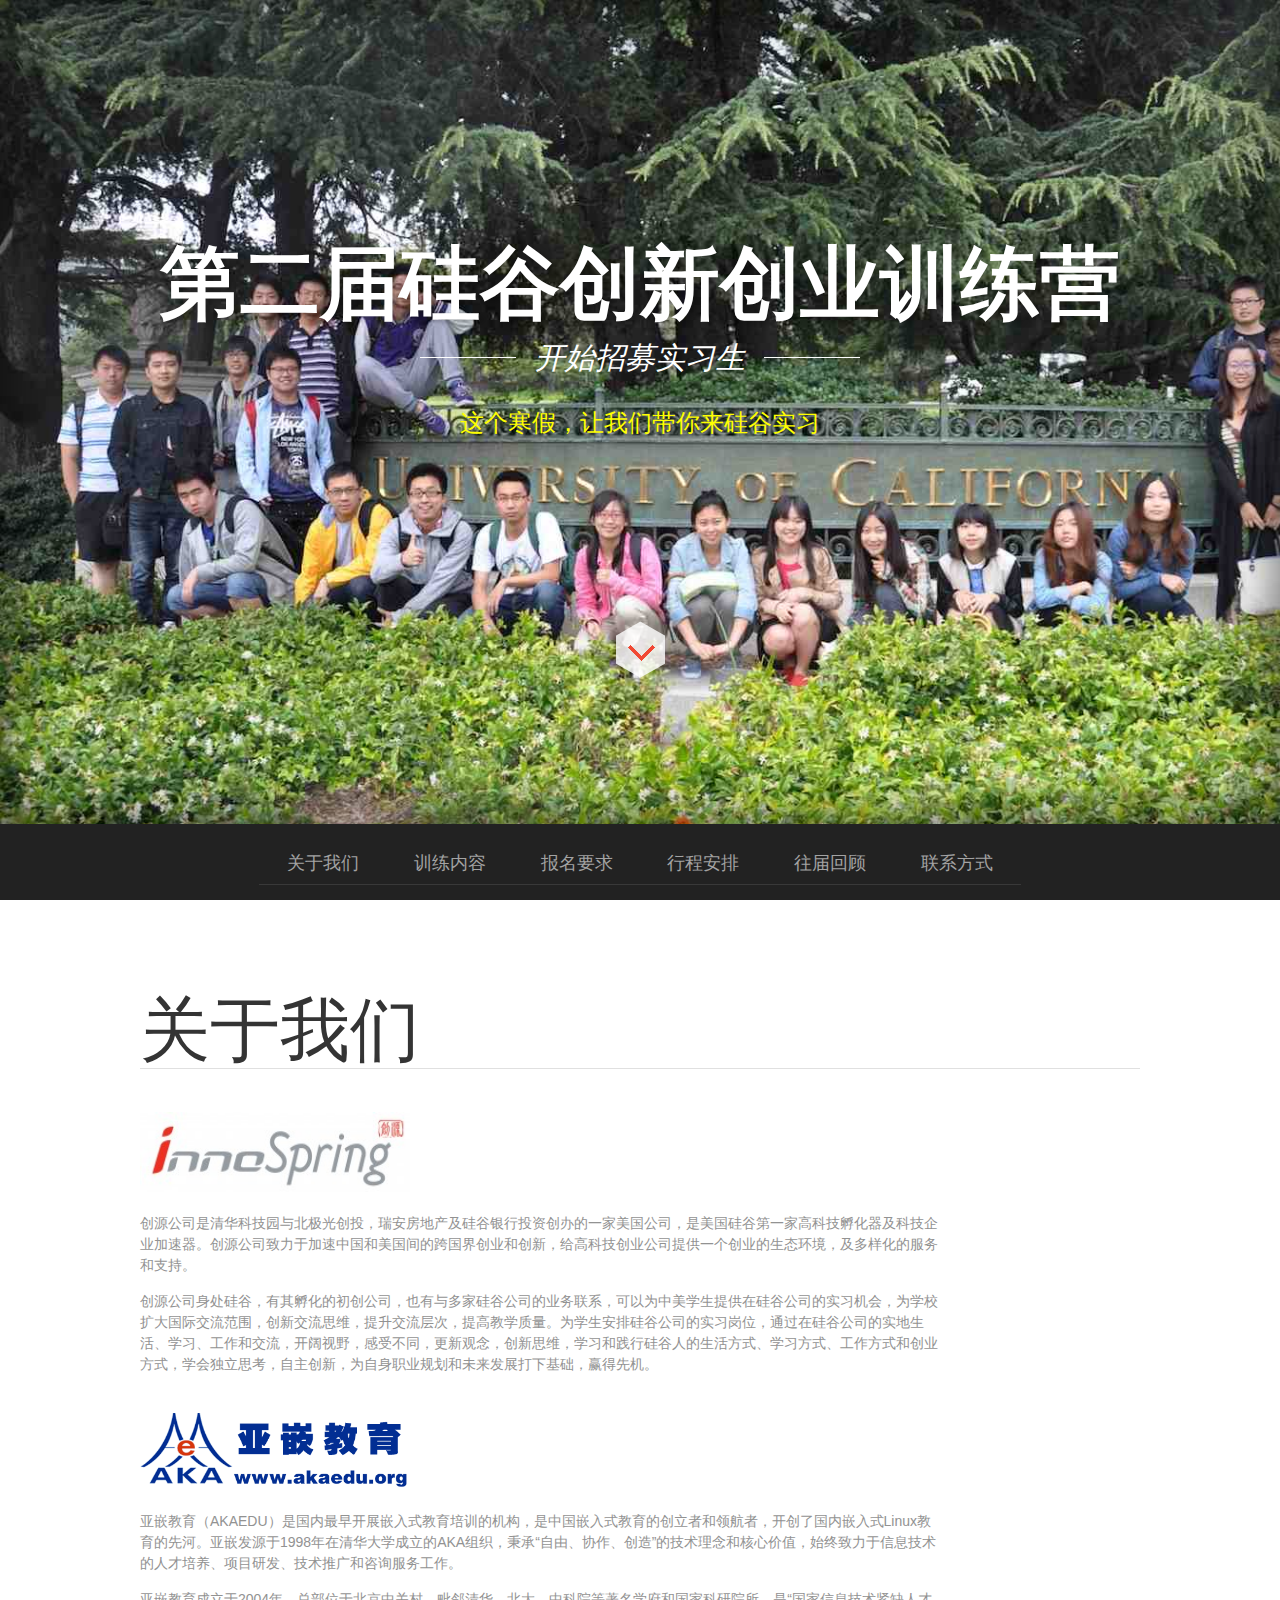
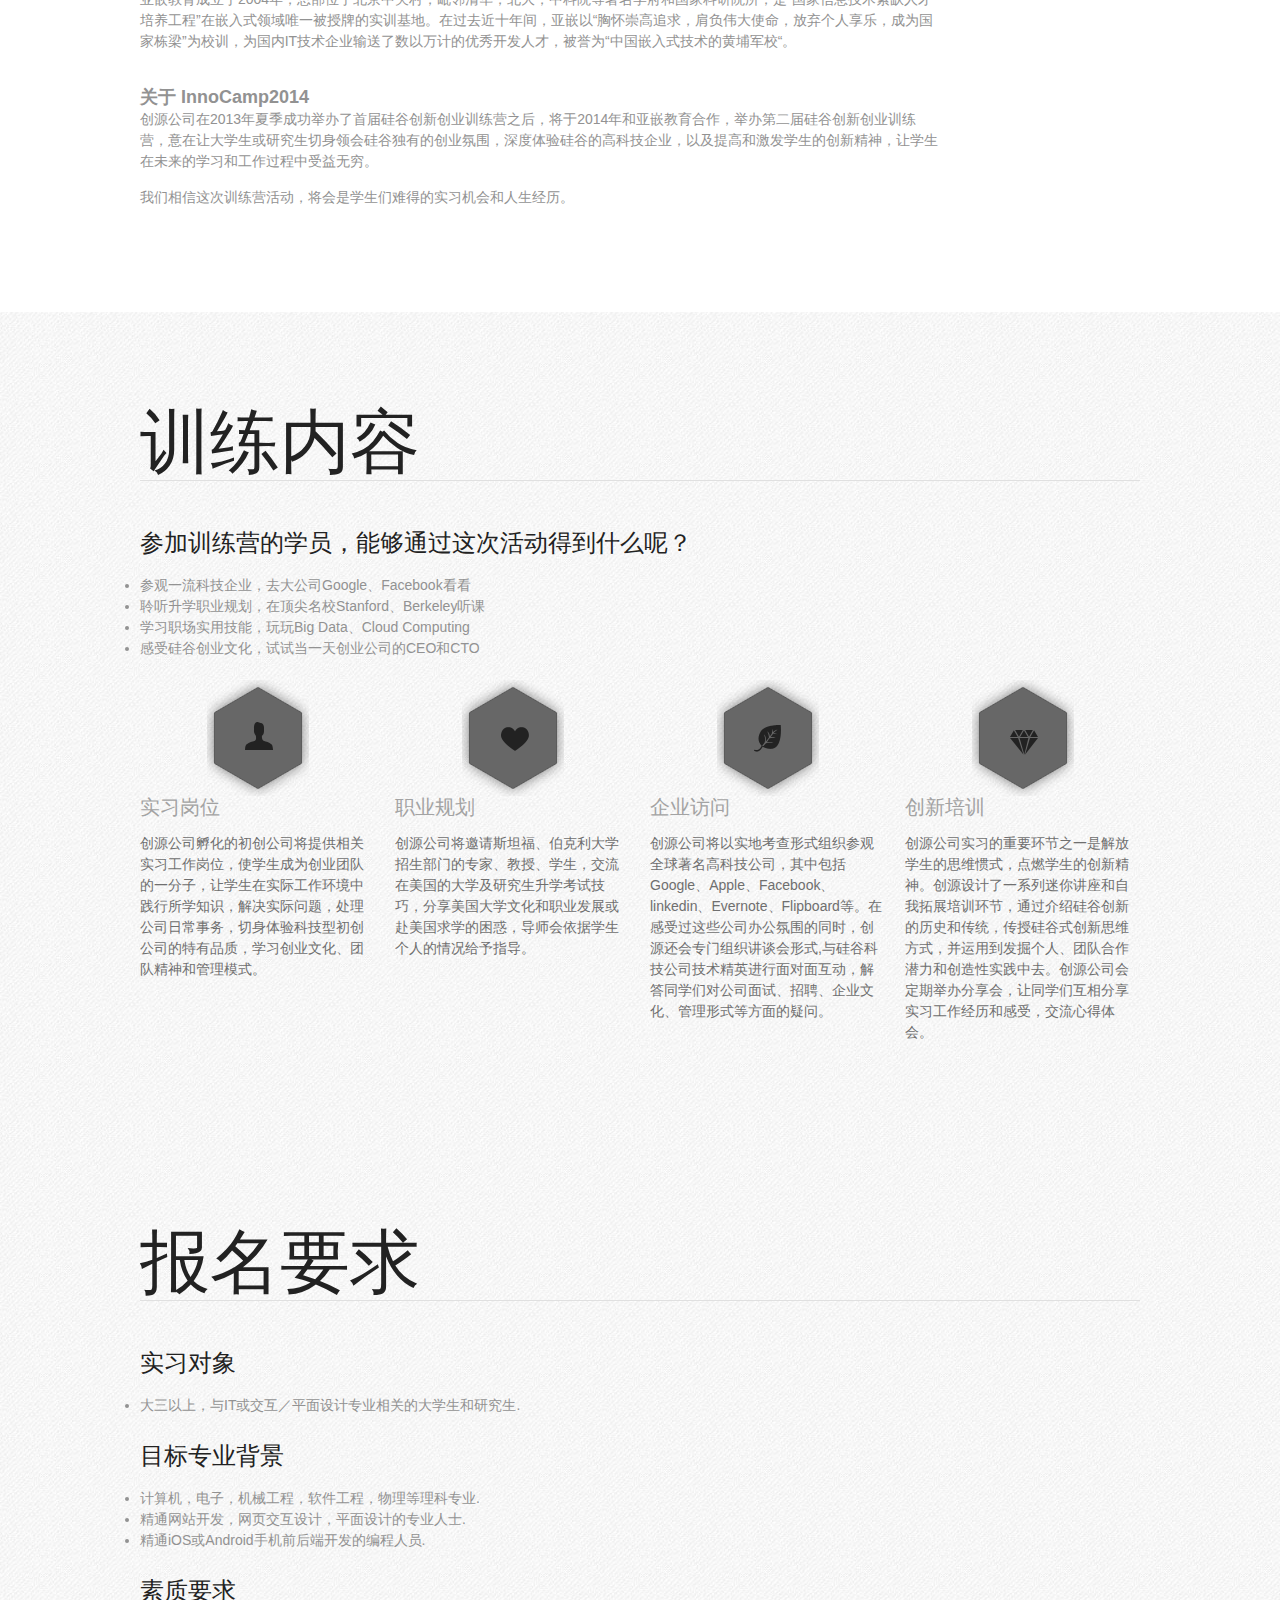
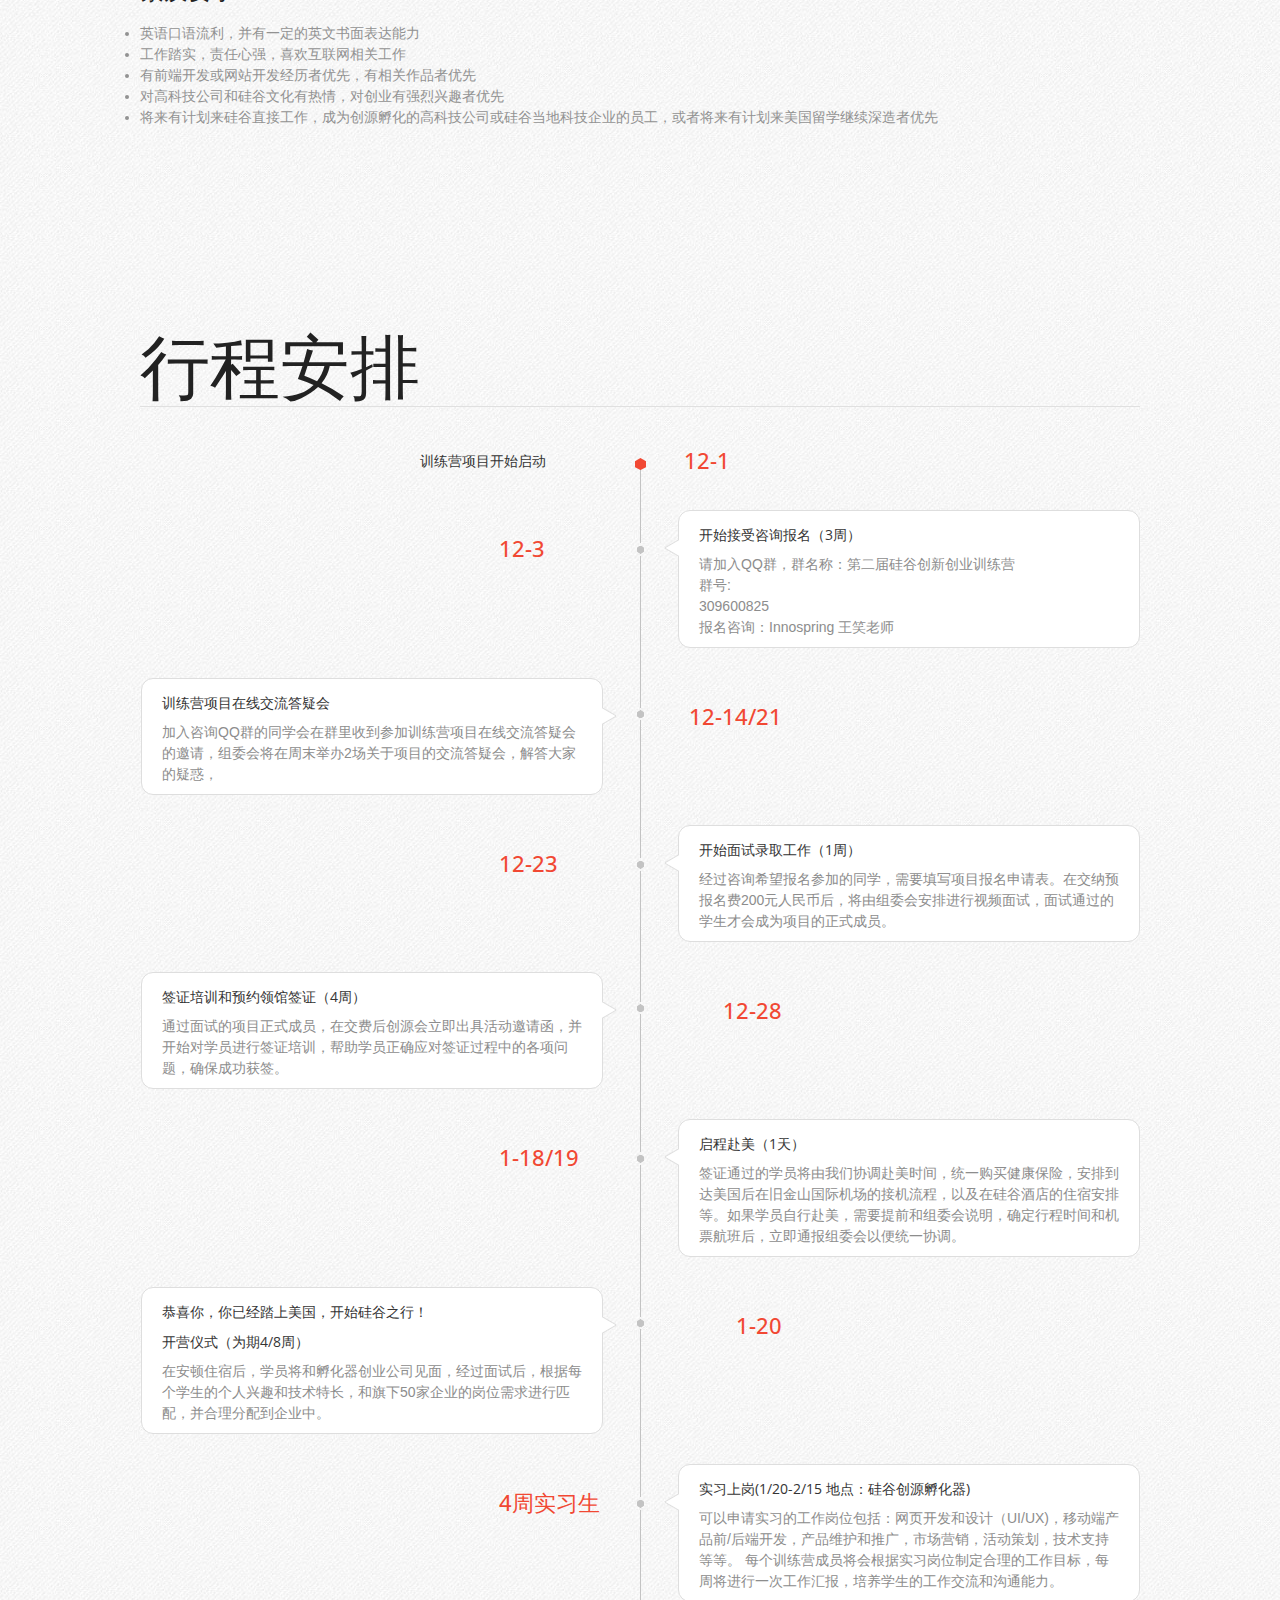
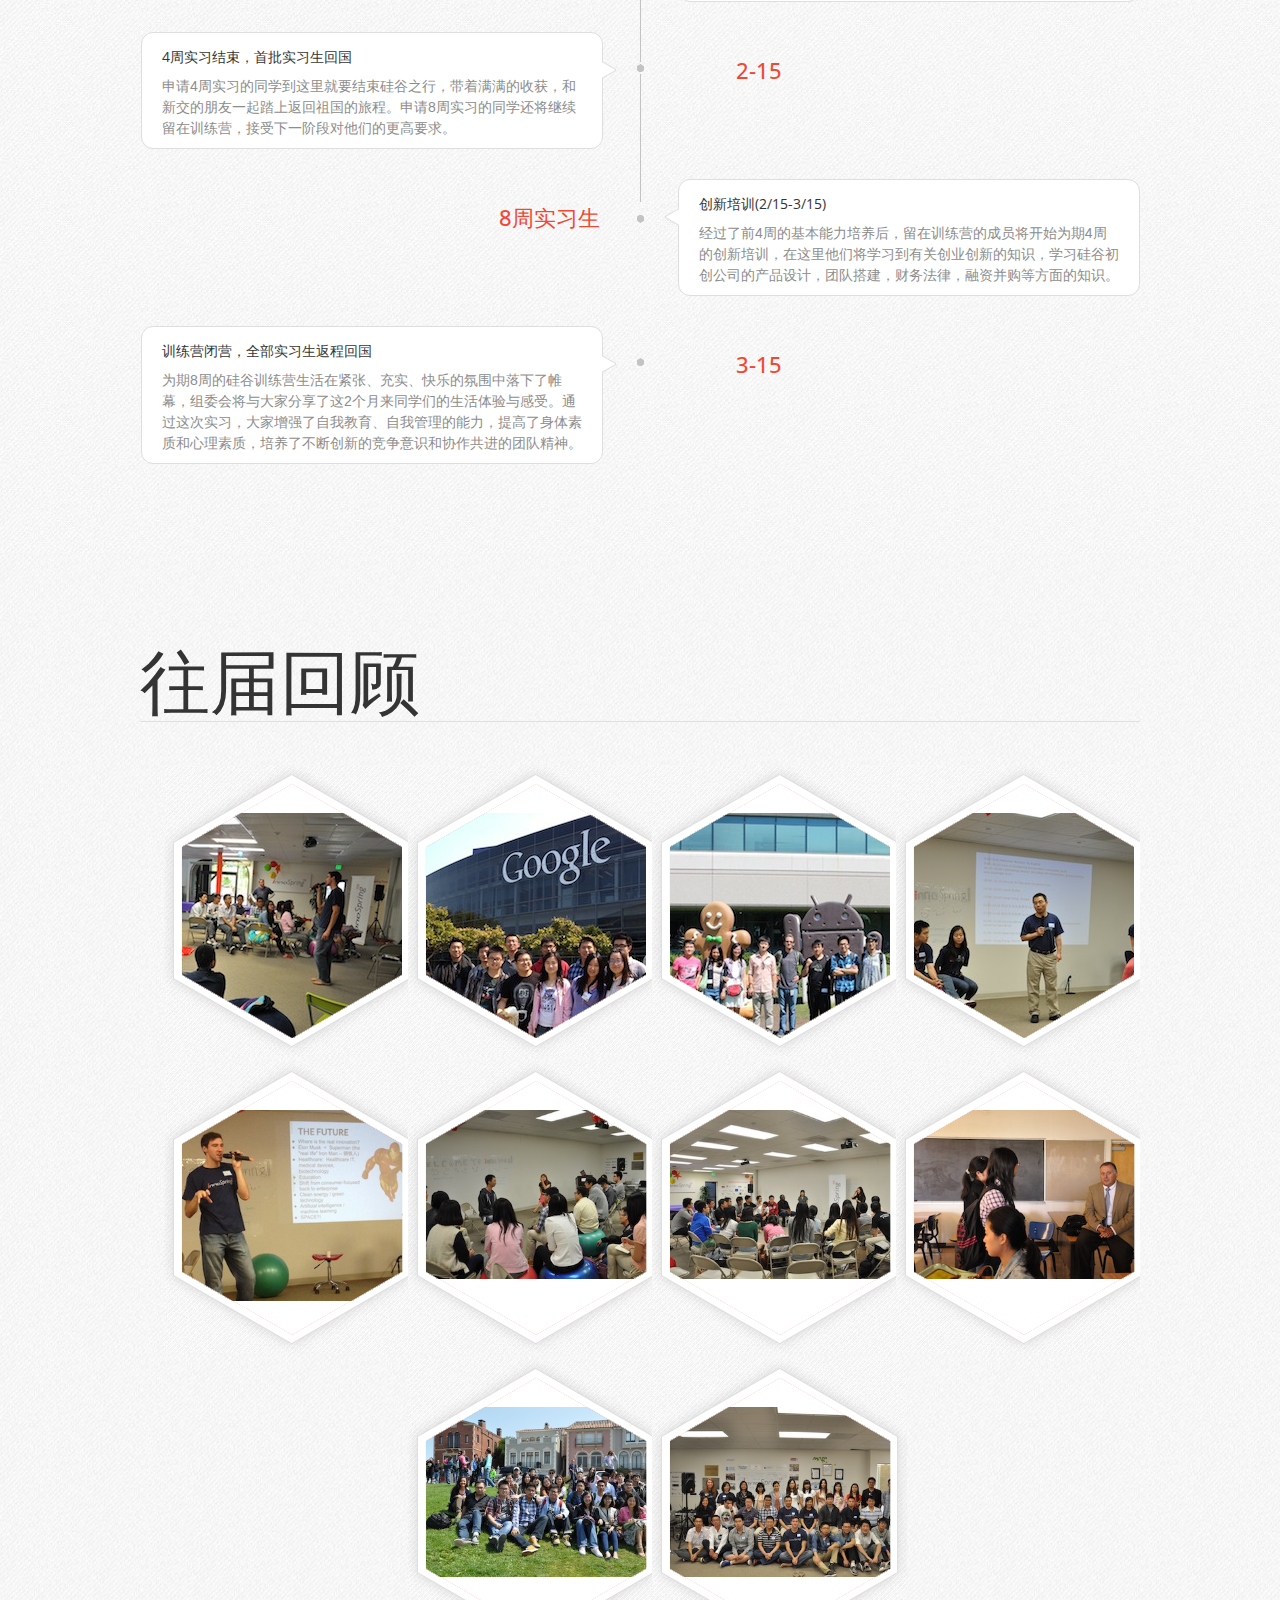
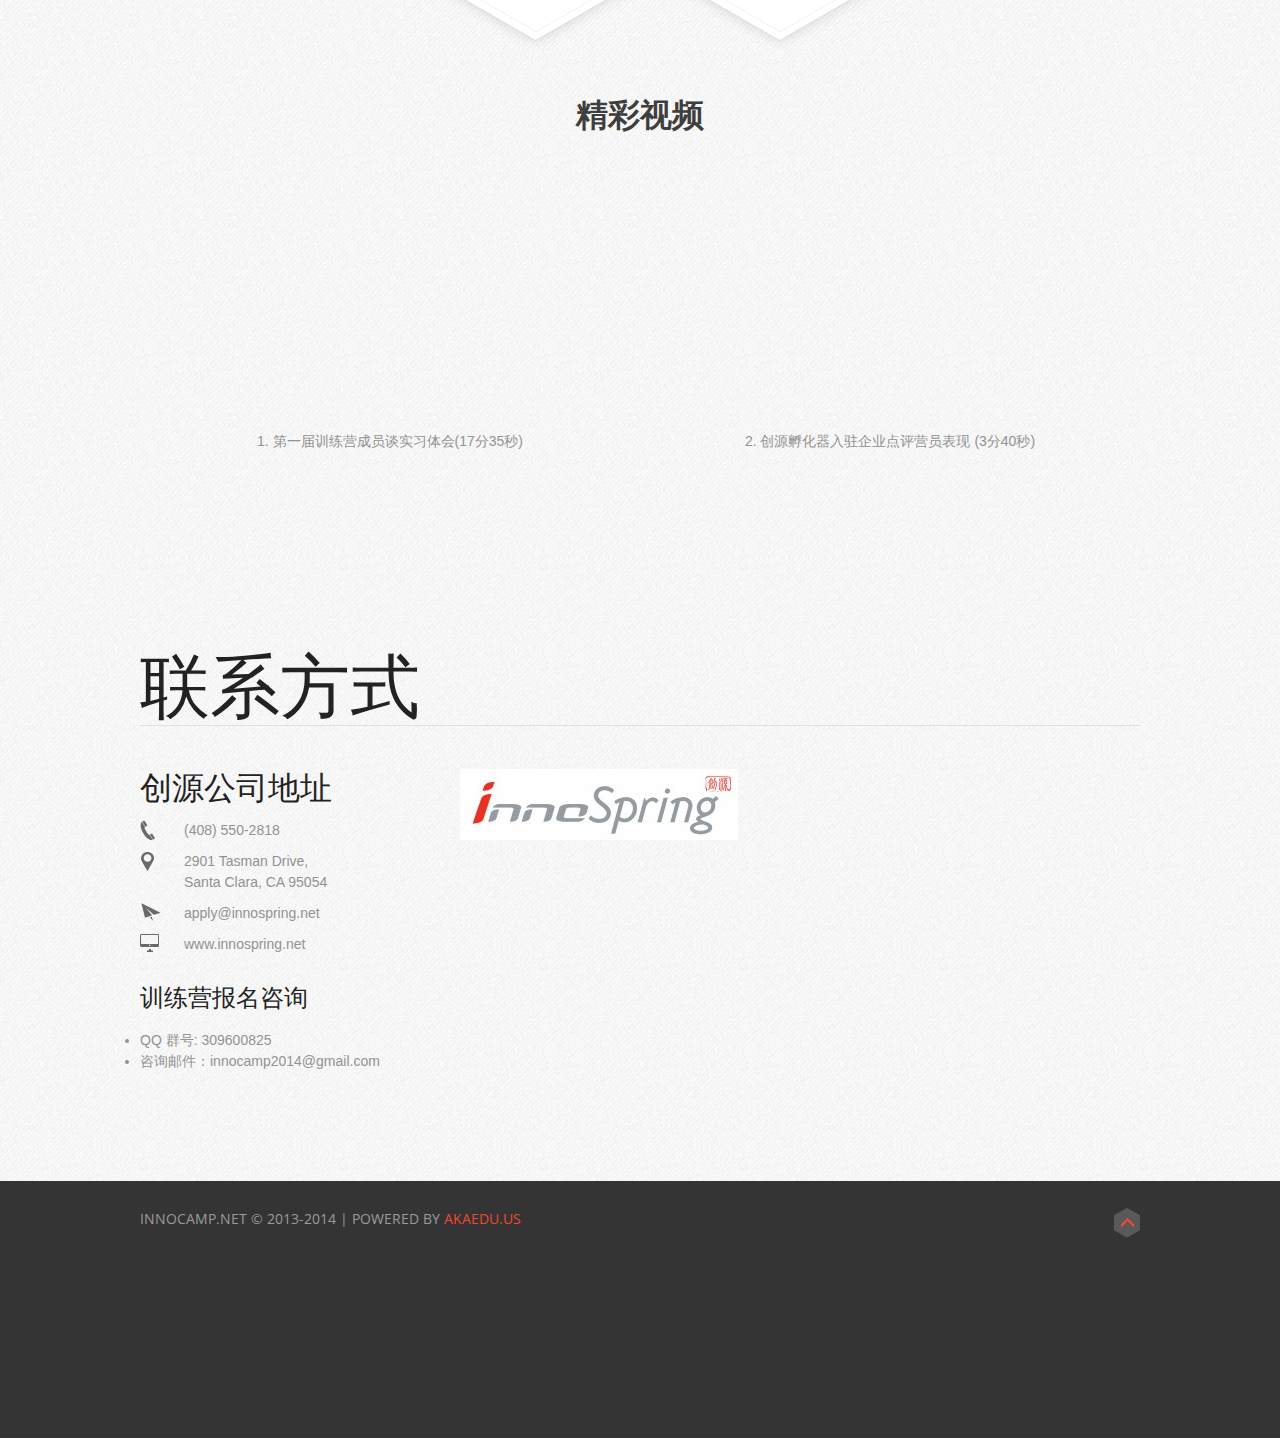
==== index.html @ 3b3f985e "index.html" ====
<!DOCTYPE HTML>
<html>
<head>
	<meta http-equiv="Content-Type" content="text/html; charset=utf-8"/>
	<meta name="viewport" content="width=device-width, initial-scale = 1.0, user-scalable = no">
	<title>第二届硅谷创新创业训练营</title>
	<link rel="stylesheet" href="css/style.css" type="text/css" media="screen">
	<link href="css/prettyPhoto.css" rel="stylesheet" type="text/css" />
	<link rel="stylesheet" href="css/normalize.css" type="text/css" media="screen">
	<link rel="stylesheet" href="css/grid.css" type="text/css" media="screen">
	
	<link href='http://fonts.googleapis.com/css?family=Open+Sans:400,700,800,300,300italic' rel='stylesheet' type='text/css'>
	<script src="http://ajax.googleapis.com/ajax/libs/jquery/1.8.2/jquery.min.js"></script>
	<script type="text/javascript" src="js/jquery.easing.1.3.js"></script>
	<script type="text/javascript" src="js/jquery.prettyPhoto.js"></script>
	<script type="text/javascript" src="js/jquery.tweet.js"></script>
	<script src="js/jquery.sticky.js"></script>
	<script type="text/javascript" src="js/js.js"></script>
	<script type="text/javascript" src="js/jquery.stellar.min.js"></script>
	<script type="text/javascript" src="js/waypoints.min.js"></script>
	
	<!--[if lt IE 9]>
		<script src="js/html5shiv.js"></script>
		<script src="js/respond.src.js"></script>
	<![endif]-->
	
</head>

<body>

<div class="slide" id="slide1" data-slide="1" data-stellar-background-ratio="0.5">
	<div class="effect_2">
		<div class="container clearfix">

			<div id="content" class="grid_12">
				<div class="filtr_bg">
					<h1>第二届硅谷创新创业训练营</h1>
					
					<div class="slogan">
						<div class="left_bord"></div>
						<div class="slogan_text">开始招募实习生</div>
						<div class="right_bord"></div>
						<br>
						<br>
						<p>这个寒假，让我们带你来硅谷实习</p>
					</div>
			
					<a class="button" title="" data-slide="2"></a>
				</div>

				<div class="clear"></div>


			</div>
		</div>
		<div class="inset_shadow"></div>
	</div>
</div>



<div class="menu">	
	<div class="container clearfix">
		
		<div id="nav">
			<a class="btn_dropdown" data-toggle="collapse" data-target=".nav-collapse_">MENU</a>
			<ul class="navigation ph-line-nav">
				<li data-slide="2">关于我们</li>
				<li data-slide="4">训练内容</li>
				
				<li data-slide="6">报名要求</li>
				<li data-slide="8">行程安排</li>
				<li data-slide="10">往届回顾</li>
				<li data-slide="12">联系方式</li>
				<div class="effect"></div>
				<div class="clear"></div>
			</ul>
		</div>
	
	</div>
</div>


<div class="slide" id="slide2" data-slide="2" data-stellar-background-ratio="0.5">
	<div class="container clearfix">
		
		<div id="content" class="grid_12">
			<h2>关于我们</h2>
		</div>
		<div class="clear"></div>
		
		<div id="content">
			<div class="grid_8">
				<h4>
				<a href="http://www.innospring.net/" target="_blank"><img src="resources/innospring-logo.jpg" width="270" height="80"></a></h4>
				<p>创源公司是清华科技园与北极光创投，瑞安房地产及硅谷银行投资创办的一家美国公司，是美国硅谷第一家高科技孵化器及科技企业加速器。创源公司致力于加速中国和美国间的跨国界创业和创新，给高科技创业公司提供一个创业的生态环境，及多样化的服务和支持。</p>
				<p>创源公司身处硅谷，有其孵化的初创公司，也有与多家硅谷公司的业务联系，可以为中美学生提供在硅谷公司的实习机会，为学校扩大国际交流范围，创新交流思维，提升交流层次，提高教学质量。为学生安排硅谷公司的实习岗位，通过在硅谷公司的实地生活、学习、工作和交流，开阔视野，感受不同，更新观念，创新思维，学习和践行硅谷人的生活方式、学习方式、工作方式和创业方式，学会独立思考，自主创新，为自身职业规划和未来发展打下基础，赢得先机。</p>
			</div>
			<div class="clear">  </div>
			
			<div class="grid_8">
				<h4>
				<a href="http://www.akaedu.org/" target="_blank"><img src="resources/akaedu-logo.png" width="270" height="80"></a></h4>
				<p>亚嵌教育（AKAEDU）是国内最早开展嵌入式教育培训的机构，是中国嵌入式教育的创立者和领航者，开创了国内嵌入式Linux教育的先河。亚嵌发源于1998年在清华大学成立的AKA组织，秉承“自由、协作、创造”的技术理念和核心价值，始终致力于信息技术的人才培养、项目研发、技术推广和咨询服务工作。</p>
				<p>亚嵌教育成立于2004年，总部位于北京中关村，毗邻清华，北大，中科院等著名学府和国家科研院所，是“国家信息技术紧缺人才培养工程”在嵌入式领域唯一被授牌的实训基地。在过去近十年间，亚嵌以“胸怀崇高追求，肩负伟大使命，放弃个人享乐，成为国家栋梁”为校训，为国内IT技术企业输送了数以万计的优秀开发人才，被誉为“中国嵌入式技术的黄埔军校“。</p>
			</div>

			<div class="grid_8">
				<div align="left"><b><font size=4>关于 InnoCamp2014</font></b></div>
				<p>创源公司在2013年夏季成功举办了首届硅谷创新创业训练营之后，将于2014年和亚嵌教育合作，举办第二届硅谷创新创业训练营，意在让大学生或研究生切身领会硅谷独有的创业氛围，深度体验硅谷的高科技企业，以及提高和激发学生的创新精神，让学生在未来的学习和工作过程中受益无穷。</p>
				<p>我们相信这次训练营活动，将会是学生们难得的实习机会和人生经历。</p>
			</div>
			<div class="clear">  </div>

		</div>
		
	</div>
</div>

<div class="slide" id="slide6" data-slide="4" data-stellar-background-ratio="0.5">
	<div class="container clearfix">
		
		<div id="content" class="grid_12">
			<h2><span>训练内容</span></h2>
		</div>
		<div class="clear"></div>
			<h5>参加训练营的学员，能够通过这次活动得到什么呢？ </h5>				
				<li>参观一流科技企业，去大公司Google、Facebook看看</li>
				<li>聆听升学职业规划，在顶尖名校Stanford、Berkeley听课</li>
				<li>学习职场实用技能，玩玩Big Data、Cloud Computing</li>
				<li>感受硅谷创业文化，试试当一天创业公司的CEO和CTO</li>
			<br>
		<div class="clear"><br></div>
		<div id="content">
			<div class="grid_3">
				<a class="servc_block" href="javascript:void(0);" alt="">
					<div class="icon_bord">
						<img class="icon1" src="images/icon1.png" />
						<img class="icon1_h" src="images/icon1_h.png" />
					</div>
					<p>实习岗位</p>
					创源公司孵化的初创公司将提供相关实习工作岗位，使学生成为创业团队的一分子，让学生在实际工作环境中践行所学知识，解决实际问题，处理公司日常事务，切身体验科技型初创公司的特有品质，学习创业文化、团队精神和管理模式。
				</a>
			</div>
			<div class="grid_3">
				<a class="servc_block" href="javascript:void(0);" alt="">
					<div class="icon_bord">
						<img class="icon1" src="images/icon2.png" />
						<img class="icon1_h" src="images/icon2_h.png" />
					</div>
					<p>职业规划</p>
					创源公司将邀请斯坦福、伯克利大学招生部门的专家、教授、学生，交流在美国的大学及研究生升学考试技巧，分享美国大学文化和职业发展或赴美国求学的困惑，导师会依据学生个人的情况给予指导。
				</a>
			</div>
			<div class="grid_3">
				<a class="servc_block" href="javascript:void(0);" alt="">
					<div class="icon_bord">
						<img class="icon1" src="images/icon3.png" />
						<img class="icon1_h" src="images/icon3_h.png" />
					</div>
					<p>企业访问</p>
					创源公司将以实地考查形式组织参观全球著名高科技公司，其中包括Google、Apple、Facebook、linkedin、Evernote、Flipboard等。在感受过这些公司办公氛围的同时，创源还会专门组织讲谈会形式,与硅谷科技公司技术精英进行面对面互动，解答同学们对公司面试、招聘、企业文化、管理形式等方面的疑问。
				</a>
			</div>
			<div class="grid_3 omega">
				<a class="servc_block" href="javascript:void(0);" alt="">
					<div class="icon_bord">
						<img class="icon1" src="images/icon4.png" />
						<img class="icon1_h" src="images/icon4_h.png" />
					</div>
					<p>创新培训</p>
					创源公司实习的重要环节之一是解放学生的思维惯式，点燃学生的创新精神。创源设计了一系列迷你讲座和自我拓展培训环节，通过介绍硅谷创新的历史和传统，传授硅谷式创新思维方式，并运用到发掘个人、团队合作潜力和创造性实践中去。创源公司会定期举办分享会，让同学们互相分享实习工作经历和感受，交流心得体会。
				</a>
			</div>
				
			<div class="clear"></div>
		</div>
		
	</div>
</div>



<div class="slide" id="slide6" data-slide="6" data-stellar-background-ratio="0.5">
	<div class="container clearfix">
		
		<div id="content" class="grid_12">
			<h2><span>报名要求</span></h2>
		</div>
		<div class="clear"></div>
		
		<div id="content">
			<div class="grid_12">
				<h5>实习对象</h5>
					<li>大三以上，与IT或交互／平面设计专业相关的大学生和研究生.</li>
				<br>
				<h5>目标专业背景</h5>
					<li>计算机，电子，机械工程，软件工程，物理等理科专业.</li>
					<li>精通网站开发，网页交互设计，平面设计的专业人士.</li>
					<li>精通iOS或Android手机前后端开发的编程人员.</li>
				<br>
				<h5>素质要求</h5>
					<li>英语口语流利，并有一定的英文书面表达能力</li>
					<li>工作踏实，责任心强，喜欢互联网相关工作</li>
					<li>有前端开发或网站开发经历者优先，有相关作品者优先</li>
					<li>对高科技公司和硅谷文化有热情，对创业有强烈兴趣者优先</li>
					<li>将来有计划来硅谷直接工作，成为创源孵化的高科技公司或硅谷当地科技企业的员工，或者将来有计划来美国留学继续深造者优先</li>
				<br>
			</div>
			<div class="clear"></div>
		</div>
	
	</div>
</div>


<div class="slide" id="slide6" data-slide="8" data-stellar-background-ratio="0.5">
	<div class="container clearfix">
		
		<div id="content" class="grid_12">
			<h2>行程安排</h2>
		</div>
		<div class="clear"></div>
		
		<div id="content">
			<div class="grid_12">
				<div class="exhib_block">
					<div class="exhib_line_center"></div>
					<div class="exhib_date_top">12-1</div>
					<p class="exhib_p_top">训练营项目开始启动</p>
					
					<div class="exhib_cont fright">
						<div class="exhib_date_left">12-3</div>
						<p>开始接受咨询报名（3周）</p>
						请加入QQ群，群名称：第二届硅谷创新创业训练营 <br>
						群号: <br>
						309600825 <br>
						报名咨询：Innospring 王笑老师
					</div>
					<div class="clear"></div>
					
					<div class="exhib_cont fleft">
						<div class="exhib_date_right">12-14/21</div>
						<p>训练营项目在线交流答疑会</p>
						加入咨询QQ群的同学会在群里收到参加训练营项目在线交流答疑会的邀请，组委会将在周末举办2场关于项目的交流答疑会，解答大家的疑惑，
					</div>
					<div class="clear"></div>
					
					<div class="exhib_cont fright">
						<div class="exhib_date_left">12-23</div>
						<p>开始面试录取工作（1周）</p>
						经过咨询希望报名参加的同学，需要填写项目报名申请表。在交纳预报名费200元人民币后，将由组委会安排进行视频面试，面试通过的学生才会成为项目的正式成员。
					</div>
					<div class="clear"></div>

					<div class="exhib_cont fleft">
						<div class="exhib_date_right">12-28</div>
						<p>签证培训和预约领馆签证（4周）</p>
						通过面试的项目正式成员，在交费后创源会立即出具活动邀请函，并开始对学员进行签证培训，帮助学员正确应对签证过程中的各项问题，确保成功获签。
					</div>
					<div class="clear"></div>

					<div class="exhib_cont fright">
						<div class="exhib_date_left">1-18/19</div>
						<p>启程赴美（1天）</p>
						签证通过的学员将由我们协调赴美时间，统一购买健康保险，安排到达美国后在旧金山国际机场的接机流程，以及在硅谷酒店的住宿安排等。如果学员自行赴美，需要提前和组委会说明，确定行程时间和机票航班后，立即通报组委会以便统一协调。
					</div>
					<div class="clear"></div>

					<div class="exhib_cont fleft">
						<div class="exhib_date_right">1-20</div>
						<p>恭喜你，你已经踏上美国，开始硅谷之行！</p>
						<p>开营仪式（为期4/8周）</p>
						在安顿住宿后，学员将和孵化器创业公司见面，经过面试后，根据每个学生的个人兴趣和技术特长，和旗下50家企业的岗位需求进行匹配，并合理分配到企业中。
					</div>
					<div class="clear"></div>

					<div class="exhib_cont fright">
						<div class="exhib_date_left">4周实习生</div>
						<p>实习上岗(1/20-2/15 地点：硅谷创源孵化器)</p>
						可以申请实习的工作岗位包括：网页开发和设计（UI/UX)，移动端产品前/后端开发，产品维护和推广，市场营销，活动策划，技术支持等等。
						每个训练营成员将会根据实习岗位制定合理的工作目标，每周将进行一次工作汇报，培养学生的工作交流和沟通能力。
					</div>
					<div class="clear"></div>

					<div class="exhib_cont fleft">
						<div class="exhib_date_right">2-15</div>
						<p>4周实习结束，首批实习生回国</p>
						申请4周实习的同学到这里就要结束硅谷之行，带着满满的收获，和新交的朋友一起踏上返回祖国的旅程。申请8周实习的同学还将继续留在训练营，接受下一阶段对他们的更高要求。
					</div>
					<div class="clear"></div>
					
					<div class="exhib_cont fright">
						<div class="exhib_date_left">8周实习生</div>
						<p>创新培训(2/15-3/15)</p>
						经过了前4周的基本能力培养后，留在训练营的成员将开始为期4周的创新培训，在这里他们将学习到有关创业创新的知识，学习硅谷初创公司的产品设计，团队搭建，财务法律，融资并购等方面的知识。
					</div>
					<div class="clear"></div>

					<div class="exhib_cont fleft">
						<div class="exhib_date_right">3-15</div>
						<p>训练营闭营，全部实习生返程回国</p>
						为期8周的硅谷训练营生活在紧张、充实、快乐的氛围中落下了帷幕，组委会将与大家分享了这2个月来同学们的生活体验与感受。通过这次实习，大家增强了自我教育、自我管理的能力，提高了身体素质和心理素质，培养了不断创新的竞争意识和协作共进的团队精神。
					</div>
					<div class="clear"></div>				
	
				</div>
			</div>
			<div class="clear"></div>
		</div>
		
	</div>
</div>




<div class="slide" id="slide10" data-slide="10" data-stellar-background-ratio="0.5">
	<div class="container clearfix">
		
		<div id="content" class="grid_12">
			<h2><span>往届回顾</span></h2>
		</div>
		<div class="clear"></div>
		
		<div id="contenet">
			<div class="overflow_hidden">
				<!-- portfolio_block -->
				<div class="gallery-list">
					<div class="img_block">
						<div class="hover_img">
							<img class="img_block_bg" src="images/img_block_bg.png" />
							<img class="portf_img" src="resources/innocamp-begin.jpg" alt="" />
							<span class="portfolio_zoom"><a href="" rel="prettyPhoto[portfolio1]"></a></span>
							<span class="portfolio_link"><a href="javascript:void(0);">View item</a></span>
							<div class="item_description">
								<p>开营仪式</p>
								2013-7-10
							</div>
						</div>
					</div>
					<div class="img_block">
						<div class="hover_img">
							<img class="img_block_bg" src="images/img_block_bg.png" />
							<img class="portf_img" src="resources/innocamp-google.jpg" alt="" />
							<span class="portfolio_zoom"><a href="resources/innocamp-google.jpg" rel="prettyPhoto[portfolio1]"></a></span>
							<span class="portfolio_link"><a href="javascript:void(0);">View item</a></span>
							<div class="item_description">
								<p>参观Google</p>
								看看什么是创新文化。
							</div>
						</div>
					</div>
					<div class="img_block">
						<div class="hover_img">
							<img class="img_block_bg" src="images/img_block_bg.png" />
							<img class="portf_img" src="resources/innocamp-android.jpg" alt="" />
							<span class="portfolio_zoom"><a href="resources/an.jpg" rel="prettyPhoto[portfolio1]"></a></span>
							<span class="portfolio_link"><a href="javascript:void(0);">View item</a></span>
							<div class="item_description">
								<p>谷歌Android大楼</p>
								这儿是所有安卓手机的代码源头
							</div>
						</div>
					</div>
					<div class="img_block">
						<div class="hover_img">
							<img class="img_block_bg" src="images/img_block_bg.png" />
							<img class="portf_img" src="resources/innocamp-ceo.jpg" alt="" />
							<span class="portfolio_zoom"><a href="images/portfolio/full/5.jpg" rel="prettyPhoto[portfolio1]"></a></span>
							<span class="portfolio_link"><a href="javascript:void(0);">View item</a></span>
							<div class="item_description">
								<p>创业分享</p>
								创源CEO分享创业经验
							</div>
						</div>
					</div>
					<div class="img_block">
						<div class="hover_img">
							<img class="img_block_bg" src="images/img_block_bg.png" />
							<img class="portf_img" src="resources/innocamp-inno.jpg" alt="" />
							<span class="portfolio_zoom"><a href="images/portfolio/full/6.jpg" rel="prettyPhoto[portfolio1]"></a></span>
							<span class="portfolio_link"><a href="javascript:void(0);">View item</a></span>
							<div class="item_description">
								<p>创新培训</p>
								一流企业技术人员<br>谈未来技术发展趋势
							</div>
						</div>
					</div>
					<div class="img_block">
						<div class="hover_img">
							<img class="img_block_bg" src="images/img_block_bg.png" />
							<img class="portf_img" src="resources/innocamp-facebook.jpg" alt="" />
							<span class="portfolio_zoom"><a href="images/portfolio/full/5.jpg" rel="prettyPhoto[portfolio1]"></a></span>
							<span class="portfolio_link"><a href="javascript:void(0);">View item</a></span>
							<div class="item_description">
								<p>Facebook员工分享</p>
								社交网络如何改变了我们的交流
							</div>
						</div>
					</div>
					
					<div class="img_block">
						<div class="hover_img">
							<img class="img_block_bg" src="images/img_block_bg.png" />
							<img class="portf_img" src="resources/innocamp-entr.jpg" alt="" />
							<span class="portfolio_zoom"><a href="images/portfolio/full/6.jpg" rel="prettyPhoto[portfolio1]"></a></span>
							<span class="portfolio_link"><a href="javascript:void(0);">View item</a></span>
							<div class="item_description">
								<p>创业分享会</p>
								如何在硅谷创立自己的企业
							</div>
						</div>
					</div>	
				
					<div class="img_block">
						<div class="hover_img">
							<img class="img_block_bg" src="images/img_block_bg.png" />
							<img class="portf_img" src="resources/innocamp-univ.jpg" alt="" />
							<span class="portfolio_zoom"><a href="images/portfolio/full/4.jpg" rel="prettyPhoto[portfolio1]"></a></span>
							<span class="portfolio_link"><a href="javascript:void(0);">View item</a></span>
							<div class="item_description">
								<p>亲身感受在美国大学听课</p>
								老师面授申请研究生技巧
							</div>
						</div>
					</div>

					<div class="img_block">
						<div class="hover_img">
							<img class="img_block_bg" src="images/img_block_bg.png" />
							<img class="portf_img" src="resources/innocamp-group1.jpg" alt="" />
							<span class="portfolio_zoom"><a href="images/portfolio/full/5.jpg" rel="prettyPhoto[portfolio1]"></a></span>
							<span class="portfolio_link"><a href="javascript:void(0);">View item</a></span>
							<div class="item_description">
								<p>周末旅游</p>
								读万卷书不如行万里路
							</div>
						</div>
					</div>

					<div class="img_block">
						<div class="hover_img">
							<img class="img_block_bg" src="images/img_block_bg.png" />
							<img class="portf_img" src="resources/innocamp-group2.jpg" alt="" />
							<span class="portfolio_zoom"><a href="images/portfolio/full/5.jpg" rel="prettyPhoto[portfolio1]"></a></span>
							<span class="portfolio_link"><a href="javascript:void(0);">View item</a></span>
							<div class="item_description">
								<p>闭营仪式</p>
								第一届训练营成员集体合影
							</div>
						</div>
					</div>
					<div class="clear"></div>
				</div>   
				<!-- //portfolio_block -->   
			</div>
		</div>

		<div class="container clearfix">
			<div id="content" class="grid_12">
				<div id="content" class="grid_12">
					<h3><span>精彩视频</span></h3>
				</div>

				<table width="100%">
					<tr width="100%">
					<td width="50%" align=center>
						<iframe height=240 width=320 src="http://player.youku.com/embed/XNjQ0ODM2ODMy" frameborder=0 allowfullscreen></iframe>
						<p>1. 第一届训练营成员谈实习体会(17分35秒)</p>
					</td>
					<td width="50%" align=center>
						<iframe height=240 width=320 src="http://player.youku.com/embed/XNjQ0ODE4ODAw" frameborder=0 allowfullscreen></iframe>
						<p>2. 创源孵化器入驻企业点评营员表现 (3分40秒)</p>
					</td>
					</tr>
				</table>

			</div>
		</div>

	</div>
</div>

<div class="slide" id="slide6" data-slide="12" data-stellar-background-ratio="0.5">
	<div class="container clearfix">
		
		<div id="content" class="grid_12">
			<h2>联系方式</h2>
		</div>
		<div class="clear"></div>
		
		<div class="grid_12">
			
			<img src="resources/innospring-logo.jpg" />

			<div class="grid_4 omega">
				<h4>创源公司地址</h4>
				<ul class="det_inf">
					<li class="phone">(408) 550-2818</li>
					<li class="address">2901 Tasman Drive, <br>Santa Clara, CA 95054 </li>
					<li class="pers_mail"><a href="javascript:void(0);">apply@innospring.net</a></li>
					<li class="pers_site"><a href="javascript:void(0);">www.innospring.net</a></li>
				</ul>

				<h5>训练营报名咨询</h5>
				<li>QQ 群号: 309600825 </li>
				<li>咨询邮件：innocamp2014@gmail.com</li>
			</div>

		</div>		
		<div class="clear"></div>

	</div>	
</div>


<div id="footer">
	<div class="container clearfix">
		<div class="copyright">InnoCamp.NET &copy; 2013-2014 | Powered by <a href="http://akaedu.us">akaedu.us</a></div>
		<div id="back_top"><a class="button" title="" data-slide="1"></a></div>
	</div>
</div>

</body>
</html>
---- css/style.css ----
/* Global */

body {
	font-family: 'Verdana', sans-serif;
	font-weight: 400;
	font-size: 14px;
	line-height:21px;
	color: #929292;
	overflow-x:hidden;
}
::selection {
	background: #f14833;
	color:#fff;
}
::-moz-selection {
	background: #f14833; /* Firefox */
	color:#fff;
}
img {
	max-width: 100%;
}
a:link {
	text-decoration: none;
}
a:hover {
	color:#f14833;
}
a:visited {
	color: #f14833;
	text-decoration: none;
}

.fright{float:right;
}
.fleft{float:left;
}

.overflow_hidden {overflow-x:hidden;}

/* Navigation */
#undefined-sticky-wrapper {position:relative;height:0 !important;}
.menu {
	position:absolute;
	bottom:0;
	width:100%;
	height:76px;
	background:#222222;
	z-index:9999;
}
#logo {
	float:left;
	margin-bottom:0;
	margin-left:0;
}

#nav {
	text-align: right;
}
.navigation{
	list-style: none;
	margin: 0;
}
ul.navigation {
	overflow-x:hidden;
	position:relative;
	text-align:center;
	margin:0 auto;
	padding:0;
	width:770px;
}
.navigation li{
	display:inline-block;
	text-align:center;
	width:128px;
	padding:28px 0 12px;
	margin:0 -2.5px;
	text-transform:none;
	background:none;
	border-bottom:1px solid #393939;
	font-family: 'Open Sans', sans-serif;
	font-weight:400;
	font-size:18px;
	line-height:20px;
	color:#a3a3a3;
	transition: all 0.2s ease-in-out;
	-moz-transition: all 0.2s ease-in-out;
	-webkit-transition: all 0.2s ease-in-out;
	-o-transition: all 0.2s ease-in-out;
}

.navigation li:hover,
.navigation .active {
	cursor:pointer;
	color:#fff;
}

/* ________________ LavaLamp ________________ */
.effect {
	position: absolute;
	left: -130px;
	transition: 0.5s ease-in-out;
}
.navigation li:nth-child(1):hover ~ .effect {
	left: 0; /* ñåðåäèíà ïåðâîãî <a> */
}
.navigation li:nth-child(2):hover ~ .effect {
	left: 128px;  /* ñåðåäèíà âòîðîãî <a> */
}
.navigation li:nth-child(3):hover ~ .effect {
	left: 256px; /* ñåðåäèíà òðåòüåãî <a> */
}
.navigation li:nth-child(4):hover ~ .effect {
	left: 384px; /* ñåðåäèíà ÷åòâåðòîãî <a> */
}
.navigation li:nth-child(5):hover ~ .effect {
	left: 512px; /* ñåðåäèíà ÷åòâåðòîãî <a> */
}
.navigation li:nth-child(6):hover ~ .effect {
	left: 640px; /* ñåðåäèíà ÷åòâåðòîãî <a> */
}

.ph-line-nav .effect {
	position:relative;
	z-index:100;
	width: 128px;
	height: 10px;
	bottom: 5px;
	background: url(../images/menu_effect.png) no-repeat;
	margin-left:0;
}

/* _______________ //LavaLamp _______________ */

.btn_dropdown {
	display:none;
	cursor:pointer;
	background:#fff;
	margin:20px 30px 0 0;
	width:130px;
	height:36px;
	text-align:center;
	font-family: 'Open Sans', sans-serif;
	font-weight:700;
	font-size:18px;
	line-height:36px;
	color:#3e3e3e;
	border-radius:5px;
}
.btn_dropdown:hover {color:#3e3e3e;}


/* General Slides */ 

.slide{
	background-attachment: fixed;
	width:100%;
	height:100%;
	position: relative;
	padding:0;
	z-index:12;
	overflow:hidden;
}


h2 {
	display:block;
	margin:0 0 23px;
	padding:0;
	text-transform:none;
	text-align:left;
	font-style:normal;
	border-bottom:1px solid #e0e0e0;
	font-family: 'Open Sans', sans-serif;
	font-size: 70px;
	line-height: 82px;
	color:#343434;
	font-weight: 300;
}


h3 {
	margin:0;
	padding:40px 0 32px 0;
	text-transform:uppercase;
	text-align:center;
	font-family: 'Open Sans', sans-serif;
	font-weight:800;
	font-size:32px;
	font-style:normal;
	line-height:36px;
	color:#3e3e3e;
}

h4 {
	margin:0;
	padding:0 0 15px;
	text-transform:none;
	text-align:left;
	font-family: 'Open Sans', sans-serif;
	font-weight:300;
	font-size:32px;
	font-style:normal;
	line-height:36px;
	color:#222;
}

h5 {
	margin:0;
	padding:0 0 15px;
	text-transform:none;
	text-align:left;
	font-family: 'Open Sans', sans-serif;
	font-weight:300;
	font-size:24px;
	font-style:normal;
	line-height:36px;
	color:#222;
}

img.icon_img {
	float:left;
	margin-right:20px;
	margin-top:20px;
	margin-bottom:25px;
}

.effect_2 {
	background:url(../images/effect_2.png) repeat left top;
	position:relative;
	top:0;
	bottom:-57px;
	height:100%;
	z-index:999 !important;
}

/* ____________________________________ Slide 1 ____________________________________ */ 

.padding_slide1 {padding:241px 0 101px 0;
}

.inset_shadow {
	position:absolute;
	z-index:10;
	left:0;
	right:0;
	top:0;
	bottom:76px;
	box-shadow:0 0 60px rgba(0,0,0, 0.7) inset;
}

#slide1{
	background-image:url(../images/slide1_bg.jpg);
	background-position:0 0 !important;
	background-size: cover !important;
	width:100%;
	text-align:center;
	font-size: 32px;
}

.filtr_bg {
	text-align:center;
}

#slide1 h1 {
	float:none;
	display:block;
	border-right:none;
	margin:0;
	padding:0;
	text-align:center;
	text-transform:uppercase;
	font-family: 'Open Sans', sans-serif;
	font-size: 80px;
	line-height: 115px;
	color:#fff;
	font-weight:800;
	text-shadow:5px 3px 6px rgba(0,0,0,0.26);
}

#slide1 li {
	font-family: 'Open Sans', sans-serif;
	font-size: 18px;
	color:#cccccc;
	text-decoration: blink;
	text-align:left;
	margin-top: 5px;
	margin-left: 270px;
}

#slide1 .target {
	
	margin-right: 200px;
	text-align: left;
	color: #ff0000;
}

#slide1 p {
	float:none;
	display:block;
	border-right:none;
	margin:0;
	padding:0;
	text-align:center;
	text-transform:none;
	font-family: 'Verdana', sans-serif;
	font-size: 24px;
	line-height: 46px;
	color:#ffff00;
	font-weight:300;
	text-shadow:5px 3px 6px rgba(0,0,0,0.26);
}


.slogan_text {
	display:inline-block;
	padding:0 10px;
	text-transform:none;
	font-style:italic;
	font-family: 'Verdana', sans-serif;
	font-weight:300;
	font-size: 30px;
	line-height:42px;
	color:#fff;
}

.left_bord, .right_bord {
	display:inline-block;
	margin:0 0 10px;
	background:#fff;
	height:1px;
	width:96px;
}


#slide1 .button {
	position:relative;
	z-index:9999;
	cursor:pointer;
	display:block;
	margin:175px auto 0;
	width:49px;
	height:57px;
	border:none;
	text-transform:uppercase;
	background:url(../images/button_down.png) no-repeat;
	transition: all 0.1s ease-in-out;
	-moz-transition: all 0.1s ease-in-out;
	-webkit-transition: all 0.1s ease-in-out;
	-o-transition: all 0.1s ease-in-out;
}
#slide1 .button:hover {
	margin:176px auto 0;
	-webkit-box-shadow: none;
     -moz-box-shadow: none;
          box-shadow: none;
}



/* ____________________________________ Slide 2 ____________________________________ */ 

#slide2 {
	background:url(../images/slide2_bg.jpg) repeat left top;
	width:100%;
	padding:86px 0 69px;
}

.det_inf {margin-bottom:24px;
}
.det_inf li {margin-bottom:10px;
}
.det_inf li a  {
	color:#929292;
}
.det_inf li a:hover {
	color:#f14833;
}
li.phone {
	background:url(../images/inf_icon.png) no-repeat 0 0;
	padding-left:44px;
}
li.address {
	background:url(../images/inf_icon.png) no-repeat 0 -99px;
	padding-left:44px;
}
li.pers_mail {
	background:url(../images/inf_icon.png) no-repeat 0 -188px;
	padding-left:44px;
}
li.pers_site {
	background:url(../images/inf_icon.png) no-repeat 0 -265px;
	padding-left:44px;
}

/* _________________________ teweets _________________________ */

.tweet {

}

ul.tweets li {
	text-indent:30px;
	margin-bottom:15px;
	color: #929292;
	background:url(../images/weibo.png) no-repeat left top;
	font-style:italic;
}
.sedebar ul.tweets li {
}
ul.tweets li a {
	padding-left:5px;
	font-style:italic;
	color:#f14833;
}
ul.tweets li a:hover {text-decoration:underline;
}

/* ______________________ end tweets _________________________ */

/* ___________________________________ //Slide 2 ___________________________________ */ 





/* ____________________________________ Slide 4 ____________________________________ */ 

#slide4 {
	background:url(../images/slide6_bg.jpg) repeat left top;
	width:100%;
	padding:86px 0 69px;
}
#slide4 h2 {
	color:#b8b8b8;
	border-bottom:1px solid #3b3b3b;
}


/* ____________ SERVICES_BLOCK ___________ */
a.servc_block {
	display:block;
	position:relative;
	text-align:left;
	color:#6f6f6f;
}

.icon_bord {
	position:relative;
	z-index:10;
	top:0;
	left:50%;
	margin-left:-51px;
	width:102px;
	height:116px;
}

.icon1, .icon1_h {
	position:absolute;
	z-index:1;
	top:0;
	left:0;
}

.servc_block .icon1 {
	transition: all 0.5s ease-out;
    opacity: 1;
}
.servc_block:hover .icon1 {
	transform: rotate(720deg) scale(0);
    opacity: 0;
}

.servc_block .icon1_h {
	transition: all 0.5s ease-out;
	transform: rotate(720deg) scale(0);
    opacity: 0;
}
.servc_block:hover .icon1_h {
	transform: rotate(720deg) scale(1);
    opacity: 1;
	transition-delay: 0.4s;
}

.servc_block p {
	font-family: 'Open Sans', sans-serif;
	font-weight:300;
	font-size:20px;
	line-height:22px;
	color:#a3a3a3;
	transition: all 0.2s ease-in-out;
	-moz-transition: all 0.2s ease-in-out;
	-webkit-transition: all 0.2s ease-in-out;
	-o-transition: all 0.2s ease-in-out;
}
.servc_block:hover p {
	color:#f14833;
	transition-delay: 0.7s;
}


/* ____________ SERVICES_BLOCK ___________ */

/* ___________________________________ //Slide 4 ___________________________________ */ 




/* ____________________________________ Slide 6 ____________________________________ */ 

#slide6 {
	background:url(../images/slide6_bg.jpg) repeat left top;
	width:100%;
	padding:86px 0 69px;
}

#slide6 h2 {color:#222;
}


/* ____________________ exhib_block ____________________ */
.exhib_block {position:relative;}
.exhib_block .fleft {margin-left:1px;}
.exhib_line_center {
	position:absolute;
	left:50%;
	top:12px;
	width:1px;
	height:83%;
	background:#c3c3c3;
}
.exhib_block p {
	padding-bottom:9px;
	font-family: 'Open Sans', sans-serif;
	font-weight:400;
	font-size:14px;
	line-height:21px;
	color:#343434;
	transition: all 0.2s ease-in-out;
	-moz-transition: all 0.2s ease-in-out;
	-webkit-transition: all 0.2s ease-in-out;
	-o-transition: all 0.2s ease-in-out;
}
.exhib_cont:hover p {color:#f14833;
}

.exhib_p_top {margin-left:280px;
}

.exhib_cont {
	position:relative;
	width:420px;
	margin-top:30px;
	padding:13px 20px 9px;
	background:#fff;
	color:#8d8d8d;
	border:1px solid #dedede;
	border-radius:12px;
	transition: all 0.2s ease-in-out;
	-moz-transition: all 0.2s ease-in-out;
	-webkit-transition: all 0.2s ease-in-out;
	-o-transition: all 0.2s ease-in-out;
}
.exhib_cont:hover {
	-webkit-box-shadow: 0 0 16px rgba(0,0,0,0.15);
     -moz-box-shadow: 0 0 16px rgba(0,0,0,0.15);
          box-shadow: 0 0 16px rgba(0,0,0,0.15);
}

.exhib_date_right, .exhib_date_left, .exhib_date_top {
	display:block;
	position:absolute;
	width:180px;
	font-family: 'Open Sans', sans-serif;
	font-weight:500;
	font-size:22px;
	line-height:20px;
	color:#f14833;
	transition: all 0.2s ease-in-out;
	-moz-transition: all 0.2s ease-in-out;
	-webkit-transition: all 0.2s ease-in-out;
	-o-transition: all 0.2s ease-in-out;
}

.exhib_date_top {
	left:49.5%;
	top:0;
	width:95px;
	text-align:right;
	background:url(../images/exhib_date_top_bg_h.png) no-repeat left center;
}

.exhib_date_left {
	left:-180px;
	top:27px;
	background:url(../images/exhib_date_left_bg.png) no-repeat right center;
}
.exhib_date_right {
	right:-180px;
	top:27px;
	text-align:right;
	background:url(../images/exhib_date_left_bg_right.png) no-repeat left center;
}
.exhib_cont:hover .exhib_date_right, .exhib_cont:hover .exhib_date_left, .exhib_cont:hover .exhib_date_top {font-size:26px;
}

.exhib_cont:hover .exhib_date_top {background:url(../images/exhib_date_top_bg_h.png) no-repeat left center;
}
.exhib_cont:hover .exhib_date_left {background:url(../images/exhib_date_left_bg_h.png) no-repeat right center;
}
.exhib_cont:hover .exhib_date_right {background:url(../images/exhib_date_left_bg_right_h.png) no-repeat left center;
}


/* ___________________ //exhib_block ___________________ */



/* ___________________________________ //Slide 6 ___________________________________ */ 



/* ____________________________________ Slide 8 ____________________________________ */ 
#slide8 {
	background:url(../images/slide6_bg.jpg) repeat left top;
	width:100%;
	padding:86px 0 69px;
}
#slide8 h2 {color:#b8b8b8;border-bottom:1px solid #393939;
}

#slide8 h4 {
	padding-bottom:10px;
	color:#acacac;
}

/* ____________________ exhib_block ____________________ */
#slide8 .exhib_cont {
	background:#676767;
	border:1px solid #5b5b5b;
	color:#393939;
}
#slide8 .exhib_cont:hover {
	-webkit-box-shadow: 0 0 16px rgba(0,0,0,0.8);
     -moz-box-shadow: 0 0 16px rgba(0,0,0,0.8);
          box-shadow: 0 0 16px rgba(0,0,0,0.8);
}
#slide8 .exhib_block .fleft {margin-left:0;
}
#slide8 .exhib_line_center {
	background:#676767;
	height:87%;
}
#slide8 .exhib_date_right, #slide8 .exhib_date_left, #slide8 .exhib_date_top {width:200px;}
#slide8 .exhib_date_left {left:-200px;}
#slide8 .exhib_date_right {right:-200px;}

#slide8 .exhib_date_top {background:url(../images/exhib_date_top_bg2_h.png) no-repeat left center;
}

#slide8 .exhib_date_right {background:url(../images/exhib_date_left_bg_right2.png) no-repeat left center;
}
#slide8 .exhib_date_left {background:url(../images/exhib_date_left_bg2.png) no-repeat right center;
}

#slide8 .exhib_block p {font-size:16px;color:#222;}
#slide8 .exhib_cont:hover p {color:#acacac;
}
#slide8 .exhib_p_top {color:#6f6f6f !important;}


#slide8 .exhib_cont:hover .exhib_date_left {background:url(../images/exhib_date_left_bg2_h.png) no-repeat right center;
}
#slide8 .exhib_cont:hover .exhib_date_right {background:url(../images/exhib_date_left_bg_right2_h.png) no-repeat left center;
}

/* ___________________ //exhib_block ___________________ */


/* ___________________________________ //Slide 8 ___________________________________ */








/* ____________________________________ Slide 10 ____________________________________ */ 
#slide10 {
	background:url(../images/slide10_bg.jpg) repeat left top;
	width:100%;
	padding:86px 0 69px;
}

/* _________________ PORTFOLIO ________________ */
.gallery-list {
	text-align:center;
	margin-right:-20px !important;
}
#slide10 .hover_img {
	overflow:hidden;
	position:relative;
	height:291px;
	width:255px;
	background:#fff;
}


.img_block {
	display:inline-block;
	margin:0;
	width:240px;
	height:100%;
}

.img_block_bg {
	position:absolute;
	z-index:100;
	left:0;
	top:0;
}

.portfolio_zoom, .portfolio_link {
	width:42px;
	height:42px;
	position:absolute;
	z-index:110;
	bottom:85px;
	background-repeat:no-repeat;
	opacity:0.61;
	filter: alpha(opacity=61);
	transition: all 0.1s ease-in-out;
	-moz-transition: all 0.1s ease-in-out;
	-webkit-transition: all 0.1s ease-in-out;
	-o-transition: all 0.1s ease-in-out;
}
.portfolio_zoom {
	left:-77px;
	background-image:url(../images/zoom.png);
}
.portfolio_link {
	right:-77px;
	background-image:url(../images/link.png);
}
.portfolio_zoom:hover, .portfolio_link:hover {
	opacity:1;
	filter: alpha(opacity=100);
	z-index:310;
}
.portfolio_zoom a, .portfolio_link a {
	display:block;
	width:42px;
	height:42px;
	text-indent:-9999px;
}

.img_block:hover .portfolio_zoom {left:83px;transition-delay: 0.3s;
}
.img_block:hover .portfolio_link {right:84px;transition-delay: 0.3s;
}

.item_description {
	position:absolute;
	top:-273px;
	width:255px;
	height:291px;
	padding:0;
	background:#f14833;
	font-family: 'Open Sans', sans-serif;
	font-size: 14px;
	line-height: 20px;
	font-weight: 400;
	text-align:center;
	color:#fff;
	transition: all 0.3s ease-in-out;
	-moz-transition: all 0.3s ease-in-out;
	-webkit-transition: all 0.3s ease-in-out;
	-o-transition: all 0.3s ease-in-out;
}
.item_description p {
	padding:74px 10px 0;
	text-transform:uppercase;
	font-size:18px;
}
.img_block:hover .item_description {
	top:20px;
}
.img_block .portf_img {
	position:absolute;
	left:18px;
	top:48px;
	transition: all 0.3s ease-in-out;
	-moz-transition: all 0.3s ease-in-out;
	-webkit-transition: all 0.3s ease-in-out;
	-o-transition: all 0.3s ease-in-out;
}
.img_block:hover .portf_img {
	position:absolute;
	top:235px;
}



/* ________________ //PORTFOLIO _______________ */

/* ___________________________________ //Slide 10 ___________________________________ */







/* ____________________________________ Slide 12 ____________________________________ */

#slide12 {
	background:url(../images/slide6_bg.jpg) repeat left top;
	background-position:0 0 !important;
	width:100%;
	padding:86px 0 69px;
}

#slide12 h2 {color:#b8b8b8;border-bottom:1px solid #393939;
}

#slide12 p {color:#888888;
}
#slide12 .foto {
	float:left;
	margin:0 20px 20px 0;
}

#slide12 h5 {
	margin:100px 0 0 0;
	padding-bottom:8px;
	text-transform:none;
	font-family: 'Open Sans', sans-serif;
	font-size: 32px;
	line-height: 31px;
	font-weight: 300;
	color:#acacac;
}

.client_foto {
	float:left;
	position:relative;
	margin:0 15px 10px 0;
	height:384px;
	width:334px;
}
.client_foto img {
	position:absolute;
	left:0;
	top:0;
	z-index:10;
}
.foto {z-index:5 !important;}

.contact_det,
.contact_det a {
	color:#888888;
	line-height:26px;
}
.contact_det a:hover {color:#f14833;}

/* ______________ SOCIALS ______________ */
.socials a {
	display:inline-block;
	width:27px;
	height:32px;
	margin:5px 8px 0;
	transition: all 0.1s ease-in-out;
	-moz-transition: all 0.1s ease-in-out;
	-webkit-transition: all 0.1s ease-in-out;
	-o-transition: all 0.1s ease-in-out;
}

.soc1 {
	background:url(../images/socials.png) no-repeat;
	background-position:0 0;
}
.soc2 {
	background:url(../images/socials.png) no-repeat;
	background-position:-47px 0;
}
.soc3 {
	background:url(../images/socials.png) no-repeat;
	background-position:-94px 0;
}
.soc4 {
	background:url(../images/socials.png) no-repeat;
	background-position:-141px 0;
}
.soc1:hover {background-position:0 -32px;
}
.soc2:hover {background-position:-47px -32px;
}
.soc3:hover {background-position:-94px -32px;
}
.soc4:hover {background-position:-141px -32px;
}

/* _____________ //SOCIALS _____________ */


/* ____________________________________ //Slide 12 ____________________________________ */

/* ____________________________________ FOOTER ____________________________________ */
#footer {
	position:relative;
	z-index:12;
	background:#343434;
	padding:27px 0 200px 0;
}
.copyright {
	float:left;
	text-transform:uppercase;
	font-family: 'Open Sans', sans-serif;
	font-weight:400;
	color:#9b9b9b;
}
.copyright a {
	color:#f14833;
}
.copyright a:hover {text-decoration:none;color:#fff;
}

/* _____________ BACK_TOP ___________ */
#back_top {
	float:right;
}
#back_top a.button {
	cursor:pointer;
	position:relative;
	z-index:300;
	display:block;
	margin:0;
	width:26px;
	height:30px;
	background:url(../images/back_top.png) no-repeat;
	text-transform:uppercase;
	font-family: 'Open Sans', sans-serif;
	font-weight:400;
	color:#fff;
}
#back_top a.button:hover {text-decoration:none;}
/* ____________ //BACK_TOP __________ */

/* ___________________________________ //FOOTER ___________________________________ */
---- css/prettyPhoto.css ----
div.pp_default .pp_top,div.pp_default .pp_top .pp_middle,div.pp_default .pp_top .pp_left,div.pp_default .pp_top .pp_right,div.pp_default .pp_bottom,div.pp_default .pp_bottom .pp_left,div.pp_default .pp_bottom .pp_middle,div.pp_default .pp_bottom .pp_right{height:13px}
div.pp_default .pp_top .pp_left{background:url(../images/prettyPhoto/default/sprite.png) -78px -93px no-repeat}
div.pp_default .pp_top .pp_middle{background:url(../images/prettyPhoto/default/sprite_x.png) top left repeat-x}
div.pp_default .pp_top .pp_right{background:url(../images/prettyPhoto/default/sprite.png) -112px -93px no-repeat}
div.pp_default .pp_content .ppt{color:#f8f8f8}
div.pp_default .pp_content_container .pp_left{background:url(../images/prettyPhoto/default/sprite_y.png) -7px 0 repeat-y;padding-left:13px}
div.pp_default .pp_content_container .pp_right{background:url(../images/prettyPhoto/default/sprite_y.png) top right repeat-y;padding-right:13px}
div.pp_default .pp_next:hover{background:url(../images/prettyPhoto/default/sprite_next.png) center right no-repeat;cursor:pointer}
div.pp_default .pp_previous:hover{background:url(../images/prettyPhoto/default/sprite_prev.png) center left no-repeat;cursor:pointer}
div.pp_default .pp_expand{background:url(../images/prettyPhoto/default/sprite.png) 0 -29px no-repeat;cursor:pointer;width:28px;height:28px}
div.pp_default .pp_expand:hover{background:url(../images/prettyPhoto/default/sprite.png) 0 -56px no-repeat;cursor:pointer}
div.pp_default .pp_contract{background:url(../images/prettyPhoto/default/sprite.png) 0 -84px no-repeat;cursor:pointer;width:28px;height:28px}
div.pp_default .pp_contract:hover{background:url(../images/prettyPhoto/default/sprite.png) 0 -113px no-repeat;cursor:pointer}
div.pp_default .pp_close{width:30px;height:30px;background:url(../images/prettyPhoto/default/sprite.png) 2px 1px no-repeat;cursor:pointer}
div.pp_default .pp_gallery ul li a{background:url(../images/prettyPhoto/default/default_thumb.png) center center #f8f8f8;border:1px solid #aaa}
div.pp_default .pp_social{margin-top:7px}
div.pp_default .pp_gallery a.pp_arrow_previous,div.pp_default .pp_gallery a.pp_arrow_next{position:static;left:auto}
div.pp_default .pp_nav .pp_play,div.pp_default .pp_nav .pp_pause{background:url(../images/prettyPhoto/default/sprite.png) -51px 1px no-repeat;height:30px;width:30px}
div.pp_default .pp_nav .pp_pause{background-position:-51px -29px}
div.pp_default a.pp_arrow_previous,div.pp_default a.pp_arrow_next{background:url(../images/prettyPhoto/default/sprite.png) -31px -3px no-repeat;height:20px;width:20px;margin:4px 0 0}
div.pp_default a.pp_arrow_next{left:52px;background-position:-82px -3px}
div.pp_default .pp_content_container .pp_details{margin-top:5px}
div.pp_default .pp_nav{clear:none;height:30px;width:110px;position:relative}
div.pp_default .pp_nav .currentTextHolder{font-family:Georgia;font-style:italic;color:#999;font-size:11px;left:75px;line-height:25px;position:absolute;top:2px;margin:0;padding:0 0 0 10px}
div.pp_default .pp_close:hover,div.pp_default .pp_nav .pp_play:hover,div.pp_default .pp_nav .pp_pause:hover,div.pp_default .pp_arrow_next:hover,div.pp_default .pp_arrow_previous:hover{opacity:0.7}
div.pp_default .pp_description{font-size:11px;font-weight:700;line-height:14px;margin:5px 50px 5px 0}
div.pp_default .pp_bottom .pp_left{background:url(../images/prettyPhoto/default/sprite.png) -78px -127px no-repeat}
div.pp_default .pp_bottom .pp_middle{background:url(../images/prettyPhoto/default/sprite_x.png) bottom left repeat-x}
div.pp_default .pp_bottom .pp_right{background:url(../images/prettyPhoto/default/sprite.png) -112px -127px no-repeat}
div.pp_default .pp_loaderIcon{background:url(../images/prettyPhoto/default/loader.gif) center center no-repeat}
div.light_rounded .pp_top .pp_left{background:url(../images/prettyPhoto/light_rounded/sprite.png) -88px -53px no-repeat}
div.light_rounded .pp_top .pp_right{background:url(../images/prettyPhoto/light_rounded/sprite.png) -110px -53px no-repeat}
div.light_rounded .pp_next:hover{background:url(../images/prettyPhoto/light_rounded/btnNext.png) center right no-repeat;cursor:pointer}
div.light_rounded .pp_previous:hover{background:url(../images/prettyPhoto/light_rounded/btnPrevious.png) center left no-repeat;cursor:pointer}
div.light_rounded .pp_expand{background:url(../images/prettyPhoto/light_rounded/sprite.png) -31px -26px no-repeat;cursor:pointer}
div.light_rounded .pp_expand:hover{background:url(../images/prettyPhoto/light_rounded/sprite.png) -31px -47px no-repeat;cursor:pointer}
div.light_rounded .pp_contract{background:url(../images/prettyPhoto/light_rounded/sprite.png) 0 -26px no-repeat;cursor:pointer}
div.light_rounded .pp_contract:hover{background:url(../images/prettyPhoto/light_rounded/sprite.png) 0 -47px no-repeat;cursor:pointer}
div.light_rounded .pp_close{width:75px;height:22px;background:url(../images/prettyPhoto/light_rounded/sprite.png) -1px -1px no-repeat;cursor:pointer}
div.light_rounded .pp_nav .pp_play{background:url(../images/prettyPhoto/light_rounded/sprite.png) -1px -100px no-repeat;height:15px;width:14px}
div.light_rounded .pp_nav .pp_pause{background:url(../images/prettyPhoto/light_rounded/sprite.png) -24px -100px no-repeat;height:15px;width:14px}
div.light_rounded .pp_arrow_previous{background:url(../images/prettyPhoto/light_rounded/sprite.png) 0 -71px no-repeat}
div.light_rounded .pp_arrow_next{background:url(../images/prettyPhoto/light_rounded/sprite.png) -22px -71px no-repeat}
div.light_rounded .pp_bottom .pp_left{background:url(../images/prettyPhoto/light_rounded/sprite.png) -88px -80px no-repeat}
div.light_rounded .pp_bottom .pp_right{background:url(../images/prettyPhoto/light_rounded/sprite.png) -110px -80px no-repeat}
div.dark_rounded .pp_top .pp_left{background:url(../images/prettyPhoto/dark_rounded/sprite.png) -88px -53px no-repeat}
div.dark_rounded .pp_top .pp_right{background:url(../images/prettyPhoto/dark_rounded/sprite.png) -110px -53px no-repeat}
div.dark_rounded .pp_content_container .pp_left{background:url(../images/prettyPhoto/dark_rounded/contentPattern.png) top left repeat-y}
div.dark_rounded .pp_content_container .pp_right{background:url(../images/prettyPhoto/dark_rounded/contentPattern.png) top right repeat-y}
div.dark_rounded .pp_next:hover{background:url(../images/prettyPhoto/dark_rounded/btnNext.png) center right no-repeat;cursor:pointer}
div.dark_rounded .pp_previous:hover{background:url(../images/prettyPhoto/dark_rounded/btnPrevious.png) center left no-repeat;cursor:pointer}
div.dark_rounded .pp_expand{background:url(../images/prettyPhoto/dark_rounded/sprite.png) -31px -26px no-repeat;cursor:pointer}
div.dark_rounded .pp_expand:hover{background:url(../images/prettyPhoto/dark_rounded/sprite.png) -31px -47px no-repeat;cursor:pointer}
div.dark_rounded .pp_contract{background:url(../images/prettyPhoto/dark_rounded/sprite.png) 0 -26px no-repeat;cursor:pointer}
div.dark_rounded .pp_contract:hover{background:url(../images/prettyPhoto/dark_rounded/sprite.png) 0 -47px no-repeat;cursor:pointer}
div.dark_rounded .pp_close{width:75px;height:22px;background:url(../images/prettyPhoto/dark_rounded/sprite.png) -1px -1px no-repeat;cursor:pointer}
div.dark_rounded .pp_description{margin-right:85px;color:#fff}
div.dark_rounded .pp_nav .pp_play{background:url(../images/prettyPhoto/dark_rounded/sprite.png) -1px -100px no-repeat;height:15px;width:14px}
div.dark_rounded .pp_nav .pp_pause{background:url(../images/prettyPhoto/dark_rounded/sprite.png) -24px -100px no-repeat;height:15px;width:14px}
div.dark_rounded .pp_arrow_previous{background:url(../images/prettyPhoto/dark_rounded/sprite.png) 0 -71px no-repeat}
div.dark_rounded .pp_arrow_next{background:url(../images/prettyPhoto/dark_rounded/sprite.png) -22px -71px no-repeat}
div.dark_rounded .pp_bottom .pp_left{background:url(../images/prettyPhoto/dark_rounded/sprite.png) -88px -80px no-repeat}
div.dark_rounded .pp_bottom .pp_right{background:url(../images/prettyPhoto/dark_rounded/sprite.png) -110px -80px no-repeat}
div.dark_rounded .pp_loaderIcon{background:url(../images/prettyPhoto/dark_rounded/loader.gif) center center no-repeat}
div.dark_square .pp_left,div.dark_square .pp_middle,div.dark_square .pp_right,div.dark_square .pp_content{background:#000}
div.dark_square .pp_description{color:#fff;margin:0 85px 0 0}
div.dark_square .pp_loaderIcon{background:url(../images/prettyPhoto/dark_square/loader.gif) center center no-repeat}
div.dark_square .pp_expand{background:url(../images/prettyPhoto/dark_square/sprite.png) -31px -26px no-repeat;cursor:pointer}
div.dark_square .pp_expand:hover{background:url(../images/prettyPhoto/dark_square/sprite.png) -31px -47px no-repeat;cursor:pointer}
div.dark_square .pp_contract{background:url(../images/prettyPhoto/dark_square/sprite.png) 0 -26px no-repeat;cursor:pointer}
div.dark_square .pp_contract:hover{background:url(../images/prettyPhoto/dark_square/sprite.png) 0 -47px no-repeat;cursor:pointer}
div.dark_square .pp_close{width:75px;height:22px;background:url(../images/prettyPhoto/dark_square/sprite.png) -1px -1px no-repeat;cursor:pointer}
div.dark_square .pp_nav{clear:none}
div.dark_square .pp_nav .pp_play{background:url(../images/prettyPhoto/dark_square/sprite.png) -1px -100px no-repeat;height:15px;width:14px}
div.dark_square .pp_nav .pp_pause{background:url(../images/prettyPhoto/dark_square/sprite.png) -24px -100px no-repeat;height:15px;width:14px}
div.dark_square .pp_arrow_previous{background:url(../images/prettyPhoto/dark_square/sprite.png) 0 -71px no-repeat}
div.dark_square .pp_arrow_next{background:url(../images/prettyPhoto/dark_square/sprite.png) -22px -71px no-repeat}
div.dark_square .pp_next:hover{background:url(../images/prettyPhoto/dark_square/btnNext.png) center right no-repeat;cursor:pointer}
div.dark_square .pp_previous:hover{background:url(../images/prettyPhoto/dark_square/btnPrevious.png) center left no-repeat;cursor:pointer}
div.light_square .pp_expand{background:url(../images/prettyPhoto/light_square/sprite.png) -31px -26px no-repeat;cursor:pointer}
div.light_square .pp_expand:hover{background:url(../images/prettyPhoto/light_square/sprite.png) -31px -47px no-repeat;cursor:pointer}
div.light_square .pp_contract{background:url(../images/prettyPhoto/light_square/sprite.png) 0 -26px no-repeat;cursor:pointer}
div.light_square .pp_contract:hover{background:url(../images/prettyPhoto/light_square/sprite.png) 0 -47px no-repeat;cursor:pointer}
div.light_square .pp_close{width:75px;height:22px;background:url(../images/prettyPhoto/light_square/sprite.png) -1px -1px no-repeat;cursor:pointer}
div.light_square .pp_nav .pp_play{background:url(../images/prettyPhoto/light_square/sprite.png) -1px -100px no-repeat;height:15px;width:14px}
div.light_square .pp_nav .pp_pause{background:url(../images/prettyPhoto/light_square/sprite.png) -24px -100px no-repeat;height:15px;width:14px}
div.light_square .pp_arrow_previous{background:url(../images/prettyPhoto/light_square/sprite.png) 0 -71px no-repeat}
div.light_square .pp_arrow_next{background:url(../images/prettyPhoto/light_square/sprite.png) -22px -71px no-repeat}
div.light_square .pp_next:hover{background:url(../images/prettyPhoto/light_square/btnNext.png) center right no-repeat;cursor:pointer}
div.light_square .pp_previous:hover{background:url(../images/prettyPhoto/light_square/btnPrevious.png) center left no-repeat;cursor:pointer}
div.facebook .pp_top .pp_left{background:url(../images/prettyPhoto/facebook/sprite.png) -88px -53px no-repeat}
div.facebook .pp_top .pp_middle{background:url(../images/prettyPhoto/facebook/contentPatternTop.png) top left repeat-x}
div.facebook .pp_top .pp_right{background:url(../images/prettyPhoto/facebook/sprite.png) -110px -53px no-repeat}
div.facebook .pp_content_container .pp_left{background:url(../images/prettyPhoto/facebook/contentPatternLeft.png) top left repeat-y}
div.facebook .pp_content_container .pp_right{background:url(../images/prettyPhoto/facebook/contentPatternRight.png) top right repeat-y}
div.facebook .pp_expand{background:url(../images/prettyPhoto/facebook/sprite.png) -31px -26px no-repeat;cursor:pointer}
div.facebook .pp_expand:hover{background:url(../images/prettyPhoto/facebook/sprite.png) -31px -47px no-repeat;cursor:pointer}
div.facebook .pp_contract{background:url(../images/prettyPhoto/facebook/sprite.png) 0 -26px no-repeat;cursor:pointer}
div.facebook .pp_contract:hover{background:url(../images/prettyPhoto/facebook/sprite.png) 0 -47px no-repeat;cursor:pointer}
div.facebook .pp_close{width:22px;height:22px;background:url(../images/prettyPhoto/facebook/sprite.png) -1px -1px no-repeat;cursor:pointer}
div.facebook .pp_description{margin:0 37px 0 0}
div.facebook .pp_loaderIcon{background:url(../images/prettyPhoto/facebook/loader.gif) center center no-repeat}
div.facebook .pp_arrow_previous{background:url(../images/prettyPhoto/facebook/sprite.png) 0 -71px no-repeat;height:22px;margin-top:0;width:22px}
div.facebook .pp_arrow_previous.disabled{background-position:0 -96px;cursor:default}
div.facebook .pp_arrow_next{background:url(../images/prettyPhoto/facebook/sprite.png) -32px -71px no-repeat;height:22px;margin-top:0;width:22px}
div.facebook .pp_arrow_next.disabled{background-position:-32px -96px;cursor:default}
div.facebook .pp_nav{margin-top:0}
div.facebook .pp_nav p{font-size:15px;padding:0 3px 0 4px}
div.facebook .pp_nav .pp_play{background:url(../images/prettyPhoto/facebook/sprite.png) -1px -123px no-repeat;height:22px;width:22px}
div.facebook .pp_nav .pp_pause{background:url(../images/prettyPhoto/facebook/sprite.png) -32px -123px no-repeat;height:22px;width:22px}
div.facebook .pp_next:hover{background:url(../images/prettyPhoto/facebook/btnNext.png) center right no-repeat;cursor:pointer}
div.facebook .pp_previous:hover{background:url(../images/prettyPhoto/facebook/btnPrevious.png) center left no-repeat;cursor:pointer}
div.facebook .pp_bottom .pp_left{background:url(../images/prettyPhoto/facebook/sprite.png) -88px -80px no-repeat}
div.facebook .pp_bottom .pp_middle{background:url(../images/prettyPhoto/facebook/contentPatternBottom.png) top left repeat-x}
div.facebook .pp_bottom .pp_right{background:url(../images/prettyPhoto/facebook/sprite.png) -110px -80px no-repeat}
div.pp_pic_holder a:focus{outline:none}
div.pp_overlay{background:#000;display:none;left:0;position:absolute;top:0;width:100%;z-index:9500}
div.pp_pic_holder{display:none;position:absolute;width:100px;z-index:10000}
.pp_content{height:40px;min-width:40px}
* html .pp_content{width:40px}
.pp_content_container{position:relative;text-align:left;width:100%}
.pp_content_container .pp_left{padding-left:20px}
.pp_content_container .pp_right{padding-right:20px}
.pp_content_container .pp_details{float:left;margin:10px 0 2px}
.pp_description{display:none;margin:0}
.pp_social{float:left;margin:0}
.pp_social .facebook{float:left;margin-left:5px;width:55px;overflow:hidden}
.pp_social .twitter{float:left}
.pp_nav{clear:right;float:left;margin:3px 10px 0 0}
.pp_nav p{float:left;white-space:nowrap;margin:2px 4px}
.pp_nav .pp_play,.pp_nav .pp_pause{float:left;margin-right:4px;text-indent:-10000px}
a.pp_arrow_previous,a.pp_arrow_next{display:block;float:left;height:15px;margin-top:3px;overflow:hidden;text-indent:-10000px;width:14px}
.pp_hoverContainer{position:absolute;top:0;width:100%;z-index:2000}
.pp_gallery{display:none;left:50%;margin-top:-50px;position:absolute;z-index:10000}
.pp_gallery div{float:left;overflow:hidden;position:relative}
.pp_gallery ul{float:left;height:35px;position:relative;white-space:nowrap;margin:0 0 0 5px;padding:0}
.pp_gallery ul a{border:1px rgba(0,0,0,0.5) solid;display:block;float:left;height:33px;overflow:hidden}
.pp_gallery ul a img{border:0}
.pp_gallery li{display:block;float:left;margin:0 5px 0 0;padding:0}
.pp_gallery li.default a{background:url(../images/prettyPhoto/facebook/default_thumbnail.gif) 0 0 no-repeat;display:block;height:33px;width:50px}
.pp_gallery .pp_arrow_previous,.pp_gallery .pp_arrow_next{margin-top:7px!important}
a.pp_next{background:url(../images/prettyPhoto/light_rounded/btnNext.png) 10000px 10000px no-repeat;display:block;float:right;height:100%;text-indent:-10000px;width:49%}
a.pp_previous{background:url(../images/prettyPhoto/light_rounded/btnNext.png) 10000px 10000px no-repeat;display:block;float:left;height:100%;text-indent:-10000px;width:49%}
a.pp_expand,a.pp_contract{cursor:pointer;display:none;height:20px;position:absolute;right:30px;text-indent:-10000px;top:10px;width:20px;z-index:20000}
a.pp_close{position:absolute;right:0;top:0;display:block;line-height:22px;text-indent:-10000px}
.pp_loaderIcon{display:block;height:24px;left:50%;position:absolute;top:50%;width:24px;margin:-12px 0 0 -12px}
#pp_full_res{line-height:1!important}
#pp_full_res .pp_inline{text-align:left}
#pp_full_res .pp_inline p{margin:0 0 15px}
div.ppt{color:#fff;display:none;font-size:17px;z-index:9999;margin:0 0 5px 15px}
div.pp_default .pp_content,div.light_rounded .pp_content{background-color:#fff}
div.pp_default #pp_full_res .pp_inline,div.light_rounded .pp_content .ppt,div.light_rounded #pp_full_res .pp_inline,div.light_square .pp_content .ppt,div.light_square #pp_full_res .pp_inline,div.facebook .pp_content .ppt,div.facebook #pp_full_res .pp_inline{color:#000}
div.pp_default .pp_gallery ul li a:hover,div.pp_default .pp_gallery ul li.selected a,.pp_gallery ul a:hover,.pp_gallery li.selected a{border-color:#fff}
div.pp_default .pp_details,div.light_rounded .pp_details,div.dark_rounded .pp_details,div.dark_square .pp_details,div.light_square .pp_details,div.facebook .pp_details{position:relative}
div.light_rounded .pp_top .pp_middle,div.light_rounded .pp_content_container .pp_left,div.light_rounded .pp_content_container .pp_right,div.light_rounded .pp_bottom .pp_middle,div.light_square .pp_left,div.light_square .pp_middle,div.light_square .pp_right,div.light_square .pp_content,div.facebook .pp_content{background:#fff}
div.light_rounded .pp_description,div.light_square .pp_description{margin-right:85px}
div.light_rounded .pp_gallery a.pp_arrow_previous,div.light_rounded .pp_gallery a.pp_arrow_next,div.dark_rounded .pp_gallery a.pp_arrow_previous,div.dark_rounded .pp_gallery a.pp_arrow_next,div.dark_square .pp_gallery a.pp_arrow_previous,div.dark_square .pp_gallery a.pp_arrow_next,div.light_square .pp_gallery a.pp_arrow_previous,div.light_square .pp_gallery a.pp_arrow_next{margin-top:12px!important}
div.light_rounded .pp_arrow_previous.disabled,div.dark_rounded .pp_arrow_previous.disabled,div.dark_square .pp_arrow_previous.disabled,div.light_square .pp_arrow_previous.disabled{background-position:0 -87px;cursor:default}
div.light_rounded .pp_arrow_next.disabled,div.dark_rounded .pp_arrow_next.disabled,div.dark_square .pp_arrow_next.disabled,div.light_square .pp_arrow_next.disabled{background-position:-22px -87px;cursor:default}
div.light_rounded .pp_loaderIcon,div.light_square .pp_loaderIcon{background:url(../images/prettyPhoto/light_rounded/loader.gif) center center no-repeat}
div.dark_rounded .pp_top .pp_middle,div.dark_rounded .pp_content,div.dark_rounded .pp_bottom .pp_middle{background:url(../images/prettyPhoto/dark_rounded/contentPattern.png) top left repeat}
div.dark_rounded .currentTextHolder,div.dark_square .currentTextHolder{color:#c4c4c4}
div.dark_rounded #pp_full_res .pp_inline,div.dark_square #pp_full_res .pp_inline{color:#fff}
.pp_top,.pp_bottom{height:20px;position:relative}
* html .pp_top,* html .pp_bottom{padding:0 20px}
.pp_top .pp_left,.pp_bottom .pp_left{height:20px;left:0;position:absolute;width:20px}
.pp_top .pp_middle,.pp_bottom .pp_middle{height:20px;left:20px;position:absolute;right:20px}
* html .pp_top .pp_middle,* html .pp_bottom .pp_middle{left:0;position:static}
.pp_top .pp_right,.pp_bottom .pp_right{height:20px;left:auto;position:absolute;right:0;top:0;width:20px}
.pp_fade,.pp_gallery li.default a img{display:none}
---- css/grid.css ----
/* Computer */
.grid_1 { width: 6.5%; } 
.grid_2 { width: 15%; } 
.grid_3 { width: 23.5%; } 
.grid_4 { width: 32%; } 
.grid_5 { width: 40.5%; }
.grid_6 { width: 49%; } 
.grid_7 { width: 57.5%; } 
.grid_8 { width: 80%; } 
.grid_9 { width: 74.5%; } 
.grid_10 { width: 83%; } 
.grid_11 { width: 91.5%; } 
.grid_12 { width: 100%; } 

.grid_1,
.grid_2,
.grid_3,
.grid_4,
.grid_5,
.grid_6,
.grid_7,
.grid_8,
.grid_9,
.grid_10,
.grid_11,
.grid_12 {
	margin: 0 20px 20px 0;
	float: left;
	display: block;
}

.alpha			{margin-left:0;}
.omega			{margin-right:0;}
.gallery-list 	{margin:0;padding:0;}
.little_respond {display:none;}

.container{
	width: 1000px;
	max-width: 1000px;
	margin: auto;
	
}



.clear{clear:both;display:block;overflow:hidden;visibility:hidden;width:0;height:0}
.clearfix:after{position:relative;z-index:99;clear:both;content:' ';display:block;font-size:0;line-height:0;visibility:hidden;width:0;height:0}* html .clearfix,*:first-child+html .clearfix{zoom:1}

@media only screen and (max-width: 1024px) {
	.slide{background-attachment: scroll;background-position:0 0 !important;
	}
}

@media only screen and (min-width: 767px) and (max-width: 1023px) {	
	
	
	.gallery-list .omega {margin-right:10px;}
	
	.filtr_bg {left:50%;}

	h4 {font-size:27px;}
	
	#slide1 h1 {font-size:50px;line-height:65px;}
	#slide1 p {font-size:30px;line-height:36px;}
	
	.padding_slide1 {padding:150px 0 30px;}
	
	.pers_inf li span {width:130px;}
	
	.exhib_cont {width:282px;}
	.exhib_block p {width:250px;}
	.exhib_date_top {left:49.3%;}


	
/* _______________ Gallery ________________ */	
	
/* ______________ //Gallery _______________ */	
/* ___________ SERV_BLOCK __________ */
	.servc_block p {font-size:28px;}
	
/* __________ //SERV_BLOCK _________ */

/* _____________ menu ______________ */
	ul.navigation {width:100%;}
	.navigation li {width:120px;}
	.navigation li:hover, .navigation .active {background:url(../images/menu_effect.png) no-repeat bottom center;}
	
	.ph-line-nav .effect {display:none;}
/* ____________ //menu _____________ */
	
	.container { width: 724px; }
	.container .alpha        { margin-left: 0; margin-right: 5px; }
	.container .omega        { margin-right: 0; }
	.gallery-list .omega {margin-right:10px;}
	.container .respond_pad {padding-right:20px;}
	
	.grid_3			{ width: 166px; }
	.grid_4			{ width: 228px; }
	.grid_5      		{ width: 290px; }
	.grid_6      		{ width: 352px; }
	.grid_7   		{ width: 414px; }
	.grid_8   		{ width: 475px; }
	.grid_9			{ width: 538px; }
	.grid_12		{ width: 724px; }
}

@media only screen and (max-width: 766px) {
/* _______ RESPONS_MENU _________ */
	.btn_dropdown {display:block;		
	}
	ul.navigation li {float:none;width:100%;text-align:left;padding:9px 0 7px 20px;margin:0;color:#343434;}
	.navigation li:hover, .navigation .active {
		color:#fff;
		background:#f14833;
		border-bottom:1px solid #616161;
	}
	.navigation {
		display:none;
		left:0;
		top:7px;
		width:160px;
		background:#fff;
		border-radius:5px;
		box-shadow:0 0 4px #000;
	}
	
	ul.navigation {width:200px;padding:0;margin:0;}
	

	
	.ph-line-nav .effect {display:none;}
/* ______ //RESPONS_MENU ________ */
	
	h2 {padding-bottom:10px;font-size:45px;line-height:58px;}
	
	
	#slide12 .foto {float:none;}
	#slide12 h5 {font-size:26px;}

/* _______________ JCAROUSEL ________________ */

/* ______________ //JCAROUSEL _______________ */

	.inset_shadow {top:76px;bottom:0;}
	
	.menu {position:fixed;top:0;margin-top:0 !important;}
	#undefined-sticky-wrapper {height:0 !important;}
	
	
	
}

@media only screen and (min-width: 480px) and (max-width: 766px) {
	h1 {font-size:46px;line-height:115px;padding-bottom:0;}
	
	#logo {text-align:center;}
	
	.padding_slide1 {padding:188px 0 100px;}
	
	.filtr_bg {width:420px;left:50%;}
	.slogan_text {font-size:21px;}
	.left_bord, .right_bord {margin-bottom:6px;}
	#slide1 h1 {font-size:30px;line-height:40px;}
	#slide1 p {font-size:21px;line-height:42px;}
	
	#slide1 .button {margin:50px auto 0;}
	#slide1 .button:hover {margin:51px auto 0;}
	
	.exhib_line_center {left:4px;height:79%;}
	.exhib_date_top {left:0;}
	.exhib_p_top {margin-left:120px;}
	.exhib_date_left, .exhib_date_right {
		top:-30px;
		left:-42px;
		height:115px;
		padding-left:40px;
		text-align:left;
		background:url(../images/exhib_date_left_bg.png) no-repeat left center;
	}
	.exhib_cont:hover .exhib_date_left, .exhib_cont:hover .exhib_date_right {background:url(../images/exhib_date_left_bg_h.png) no-repeat left center;
	}
	
	#slide8 .exhib_date_left, #slide8 .exhib_date_right {
		top:-30px;
		left:-42px;
		height:115px;
		padding-left:40px;
		text-align:left;
		background:url(../images/exhib_date_left_bg2.png) no-repeat left center;
	}
	#slide8 .exhib_cont:hover .exhib_date_left, #slide8 .exhib_cont:hover .exhib_date_right {background:url(../images/exhib_date_left_bg2_h.png) no-repeat left center;
	}
	
	#slide8 .exhib_block .fleft {margin-left:42px;}
	#slide8 .exhib_date_top {width:155px;}
	#slide8 .exhib_p_top {margin-left:170px;}
	#slide8 .exhib_line_center {height:83%;}
	
	.exhib_cont, .exhib_block .fleft {
		margin-left:42px;
		margin-top:50px;
		width:230px;
	}
	
	.gallery-list {margin-right:0 !important;}
	
/* _____________ menu ______________ */	
	#nav {margin:0;}

/* ____________ //menu _____________ */	

/* _______________ JCAROUSEL ________________ */
	
/* ______________ //JCAROUSEL _______________ */

	.container { width: 420px; }
	
	.grid_1,
	.grid_2,
	.grid_3,
	.grid_4,
	.grid_5,
	.grid_6,
	.grid_7,
	.grid_8,
	.grid_9,
	.grid_10,
	.grid_11,
	.grid_12 {width:420px;}
	
	.fright{float:none;}
	.fleft{float:none;}
	
}

@media screen and (max-width : 479px) {	
	
	h2 {font-size:40px;line-height:50px;margin:0;}
	h4 {font-size:22px;line-height:28px;}
	
	#logo {text-align:center;}
	#logo img {width:130px;margin-top:10px;}
	
	
	.padding_slide1 {padding:188px 0 100px;}

	.filtr_bg {width:295px;}
	.slogan_text {font-size:21px;}
	.left_bord, .right_bord {margin-bottom:6px;width:70px;}
	#slide1 h1 {font-size:24px;line-height:30px;}
	#slide1 p {font-size:21px;line-height:42px;}
	#slide1 .button {margin:40px auto 0;}
	#slide1 .button:hover {margin:41px auto 0;}
	
	
	
	.educ_block p {font-size:16px;}
	
	.pers_inf li {font-size:12px;}
	.pers_inf li span {width:110px;}
	
	
	.exhib_line_center {left:4px;height:79%;}
	.exhib_date_top {left:0;}
	.exhib_p_top {margin-left:42px;padding-top:30px;}
	.exhib_date_left, .exhib_date_right {
		top:-30px;
		left:-42px;
		height:115px;
		padding-left:40px;
		text-align:left;
		background:url(../images/exhib_date_left_bg.png) no-repeat left center;
	}
	.exhib_cont:hover .exhib_date_left, .exhib_cont:hover .exhib_date_right {background:url(../images/exhib_date_left_bg_h.png) no-repeat left center;
	}
	#slide8 .exhib_date_left, #slide8 .exhib_date_right {
		top:-30px;
		left:-42px;
		height:115px;
		padding-left:40px;
		text-align:left;
		background:url(../images/exhib_date_left_bg2.png) no-repeat left center;
	}
	#slide8 .exhib_cont:hover .exhib_date_left, #slide8 .exhib_cont:hover .exhib_date_right {background:url(../images/exhib_date_left_bg2_h.png) no-repeat left center;
	}
	
	#slide8 .exhib_block .fleft {margin-left:42px;}
	#slide8 .exhib_date_top {width:155px;}
	#slide8 .exhib_p_top {margin-left:42px;padding-top:30px;}
	#slide8 .exhib_line_center {height:84%;}
	
	.exhib_cont, .exhib_block .fleft {
		margin-left:42px;
		margin-top:50px;
		width:210px;
	}
	
	.gallery-list {margin-right:0 !important;}
	
	.client_foto img {width:300px;}
	
/* _______________ JCAROUSEL ________________ */
	
/* ______________ //JCAROUSEL _______________ */

/* ___________ SERV_BLOCK __________ */
	
		
/* __________ //SERV_BLOCK _________ */
/* _____________ menu ______________ */
	.menu {position:fixed;}
	
	#nav {margin:0;}
/* ____________ //menu _____________ */	
	.container { width: 300px; }

	.grid_1,
	.grid_2,
	.grid_3,
	.grid_4,
	.grid_5,
	.grid_6,
	.grid_7,
	.grid_8,
	.grid_9,
	.grid_10,
	.grid_11,
	.grid_12 {
		width:300px;
	}
	
	.fright{float:none;}
	.fleft{float:none;}

}

@media screen and (max-width : 399px) {	
	.btn_dropdown {margin-right:3px;}
	
	
	.gallery-list {width:270px;margin-left:15px !important;}
	
	
	#map_block iframe {height:300px !important;}
	
	
	.contact_form input[type="text"], .contact_form textarea {width:88%;}
	
	
	.container { width: 295px; }

	.grid_1,
	.grid_2,
	.grid_3,
	.grid_4,
	.grid_5,
	.grid_6,
	.grid_7,
	.grid_8,
	.grid_9,
	.grid_10,
	.grid_11,
	.grid_12 {
		width:295px;
	}
	
}
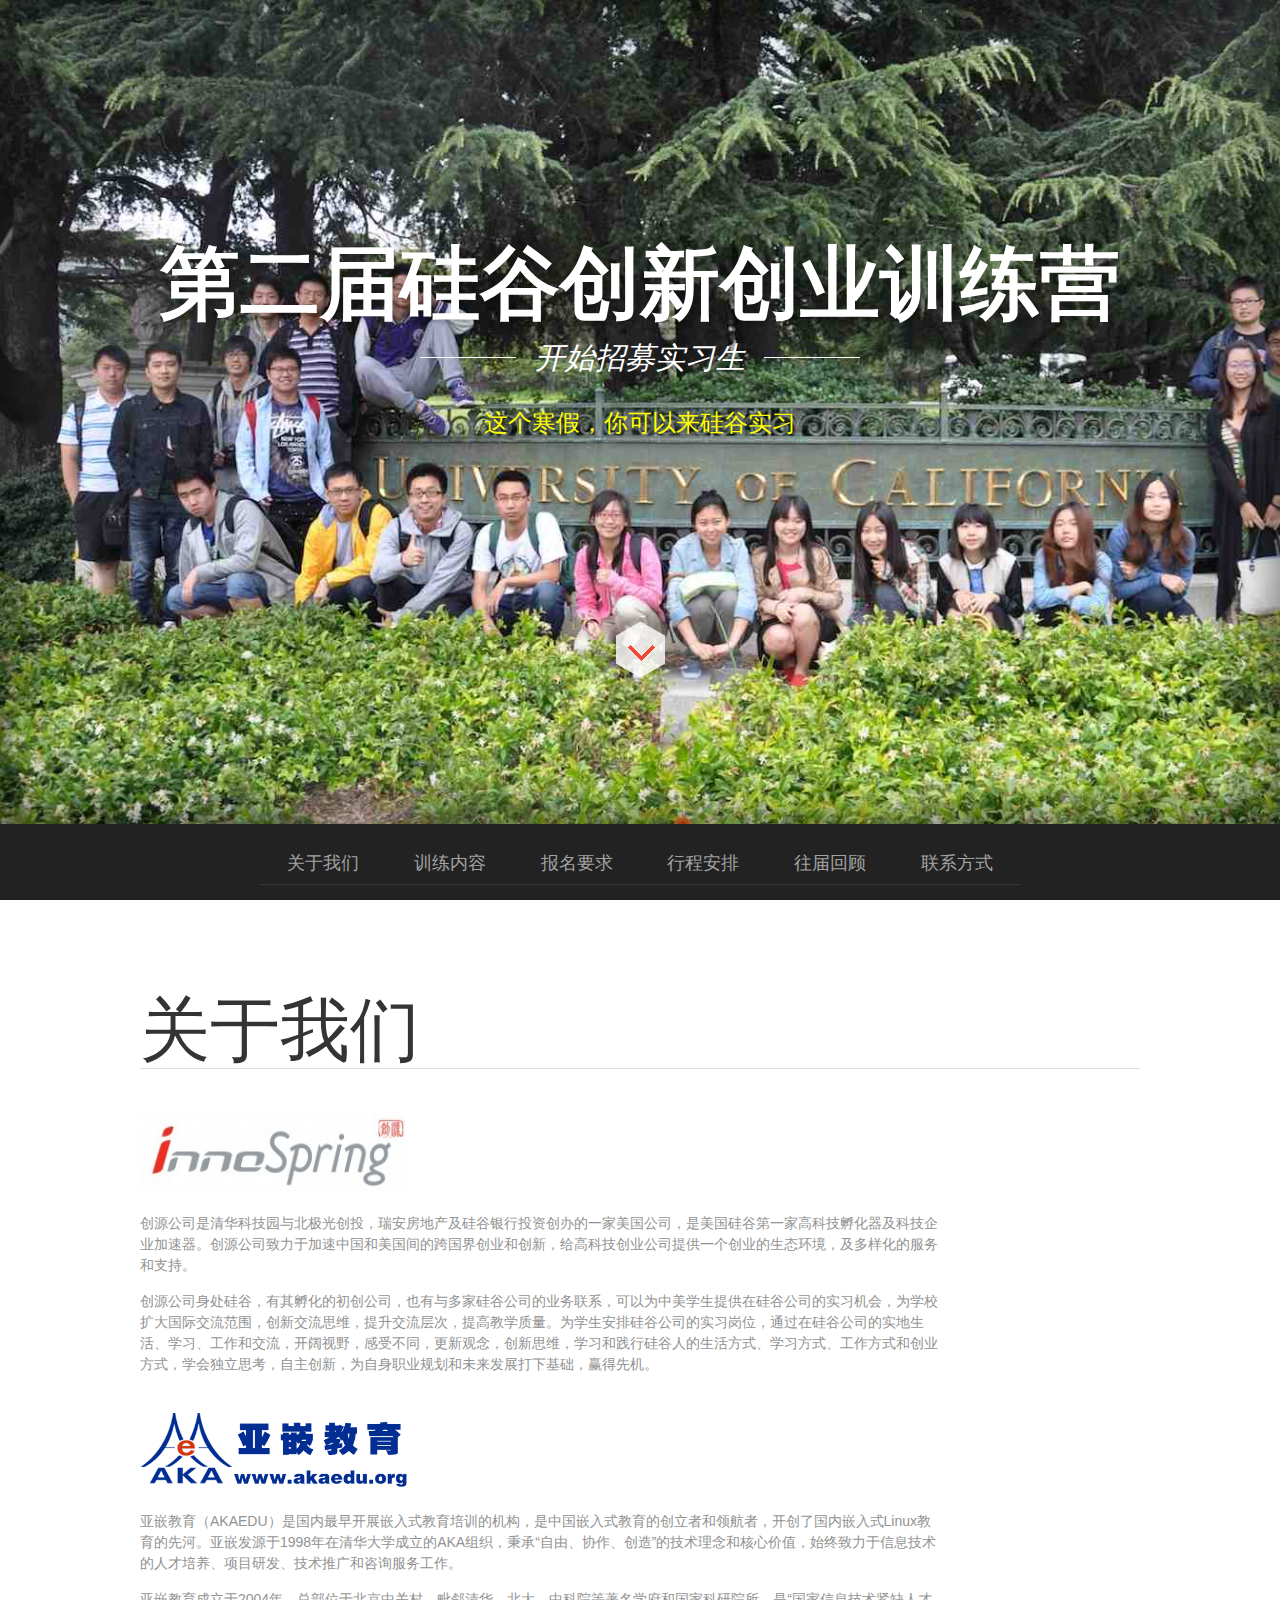
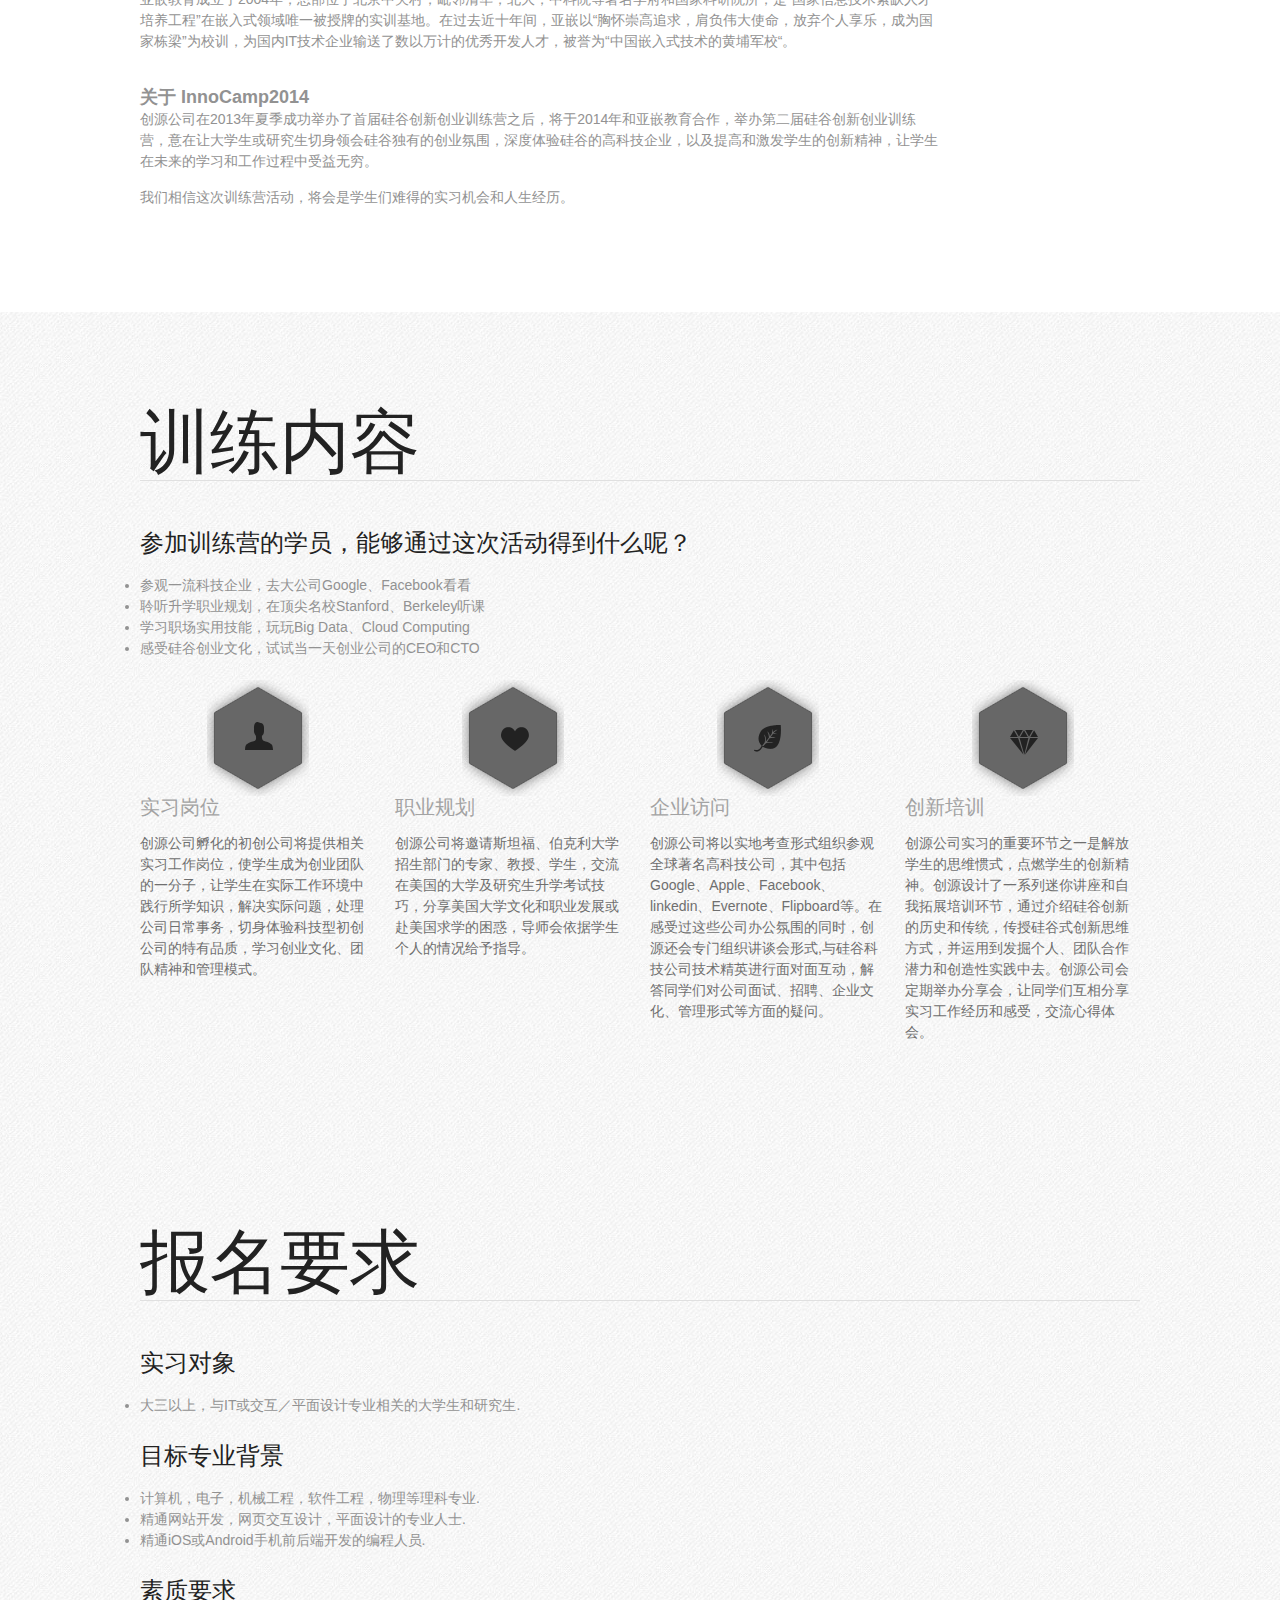
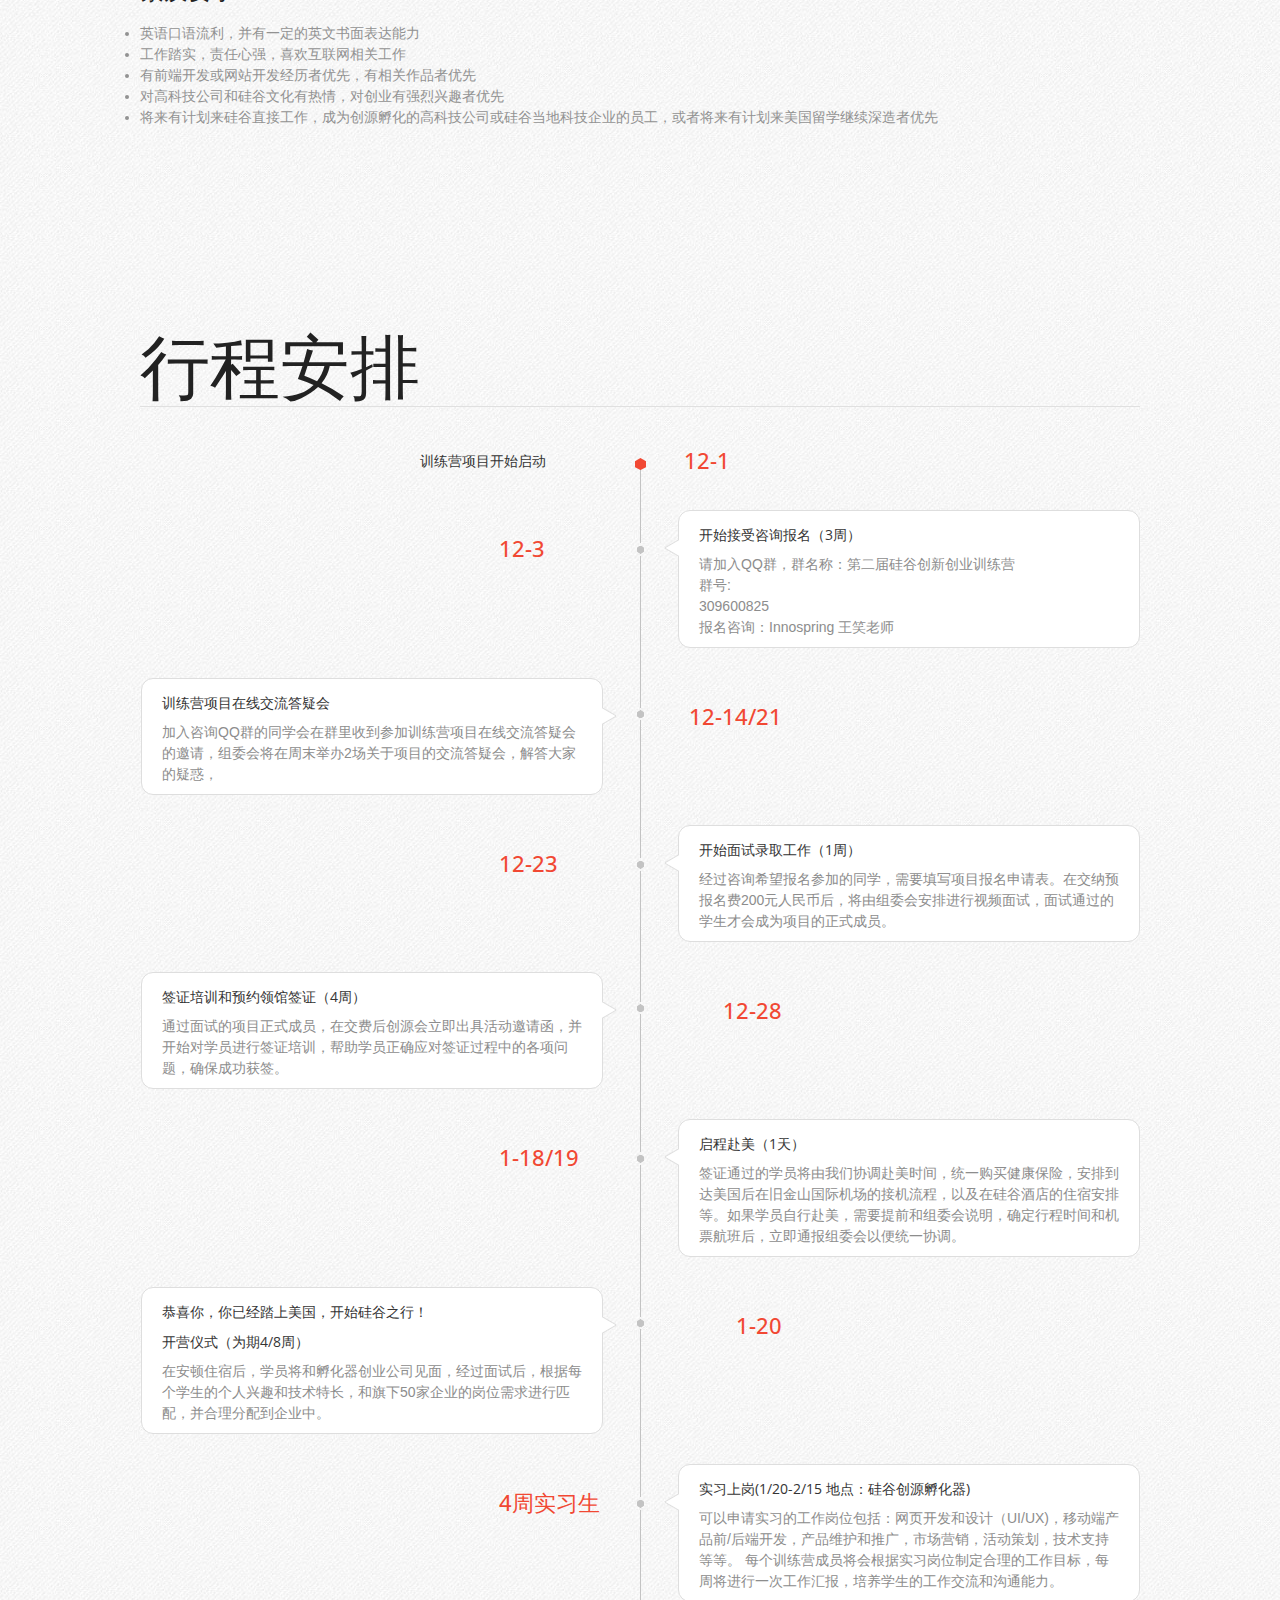
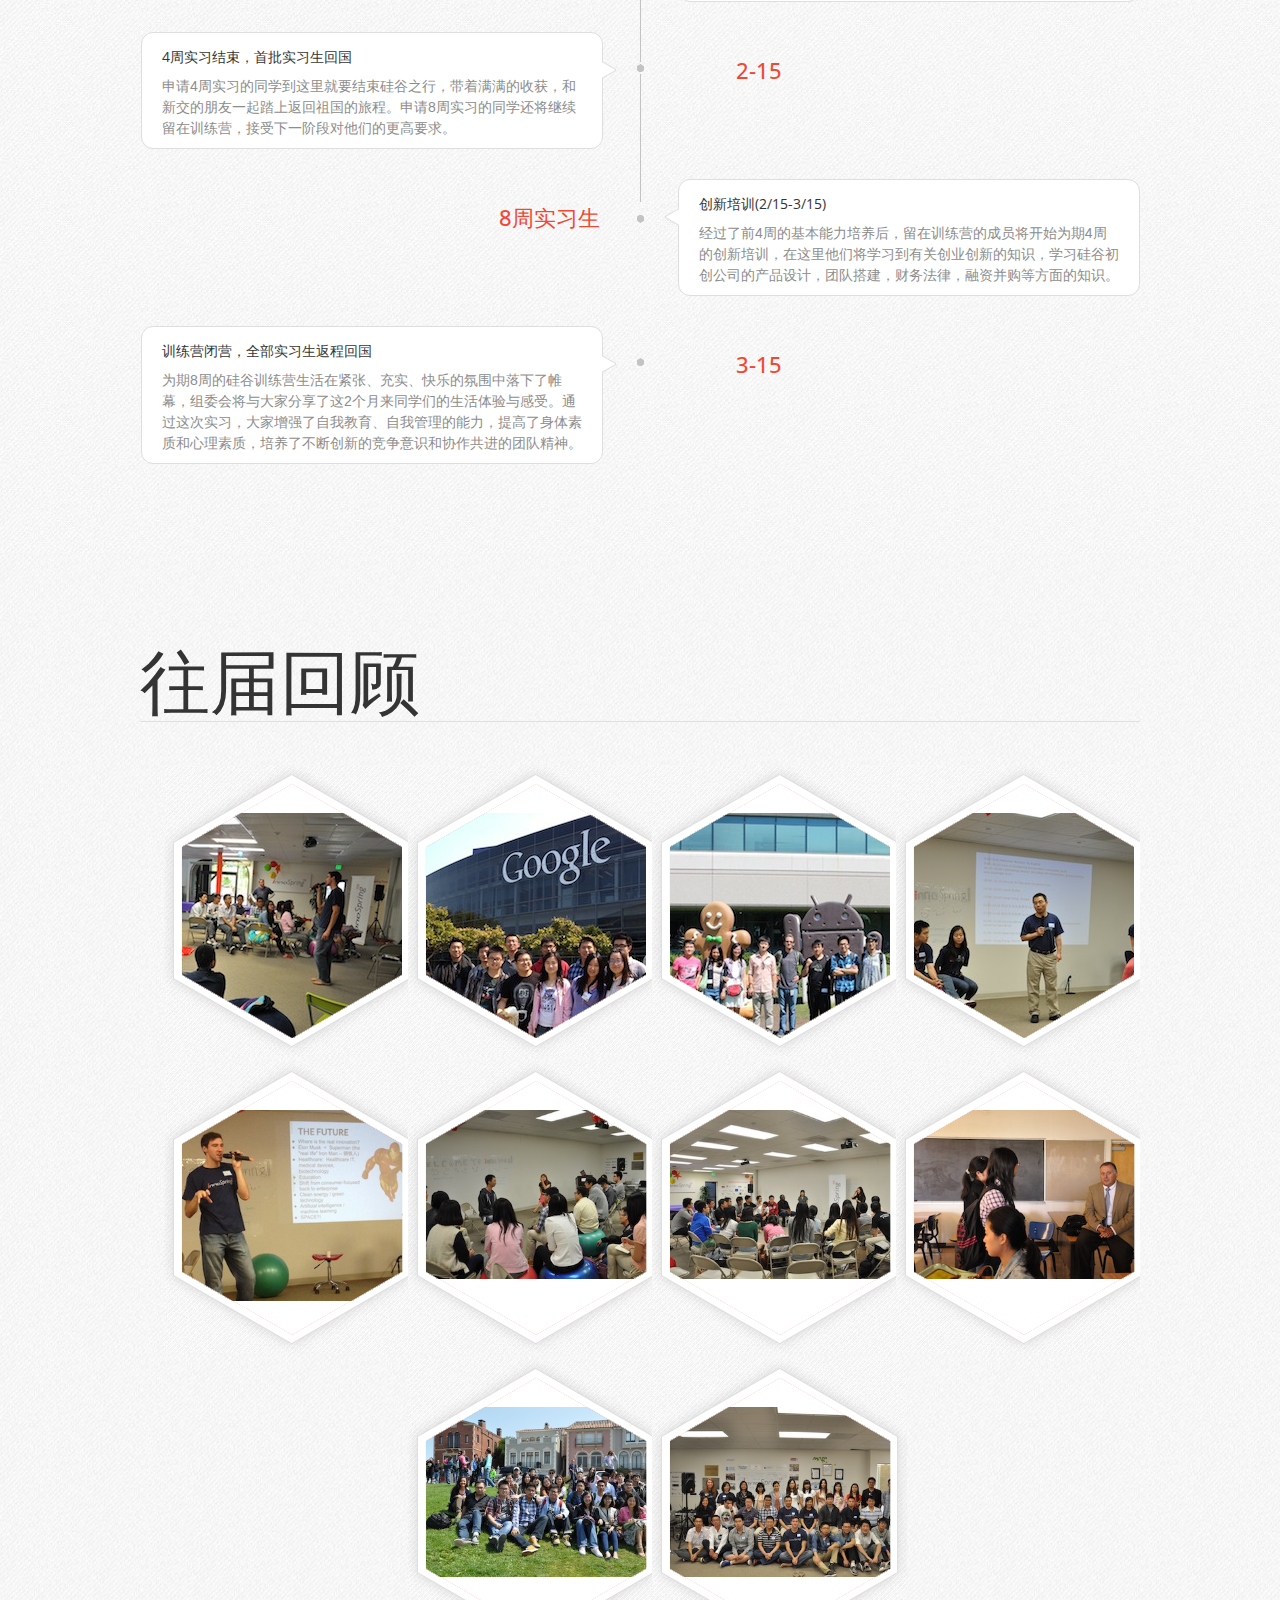
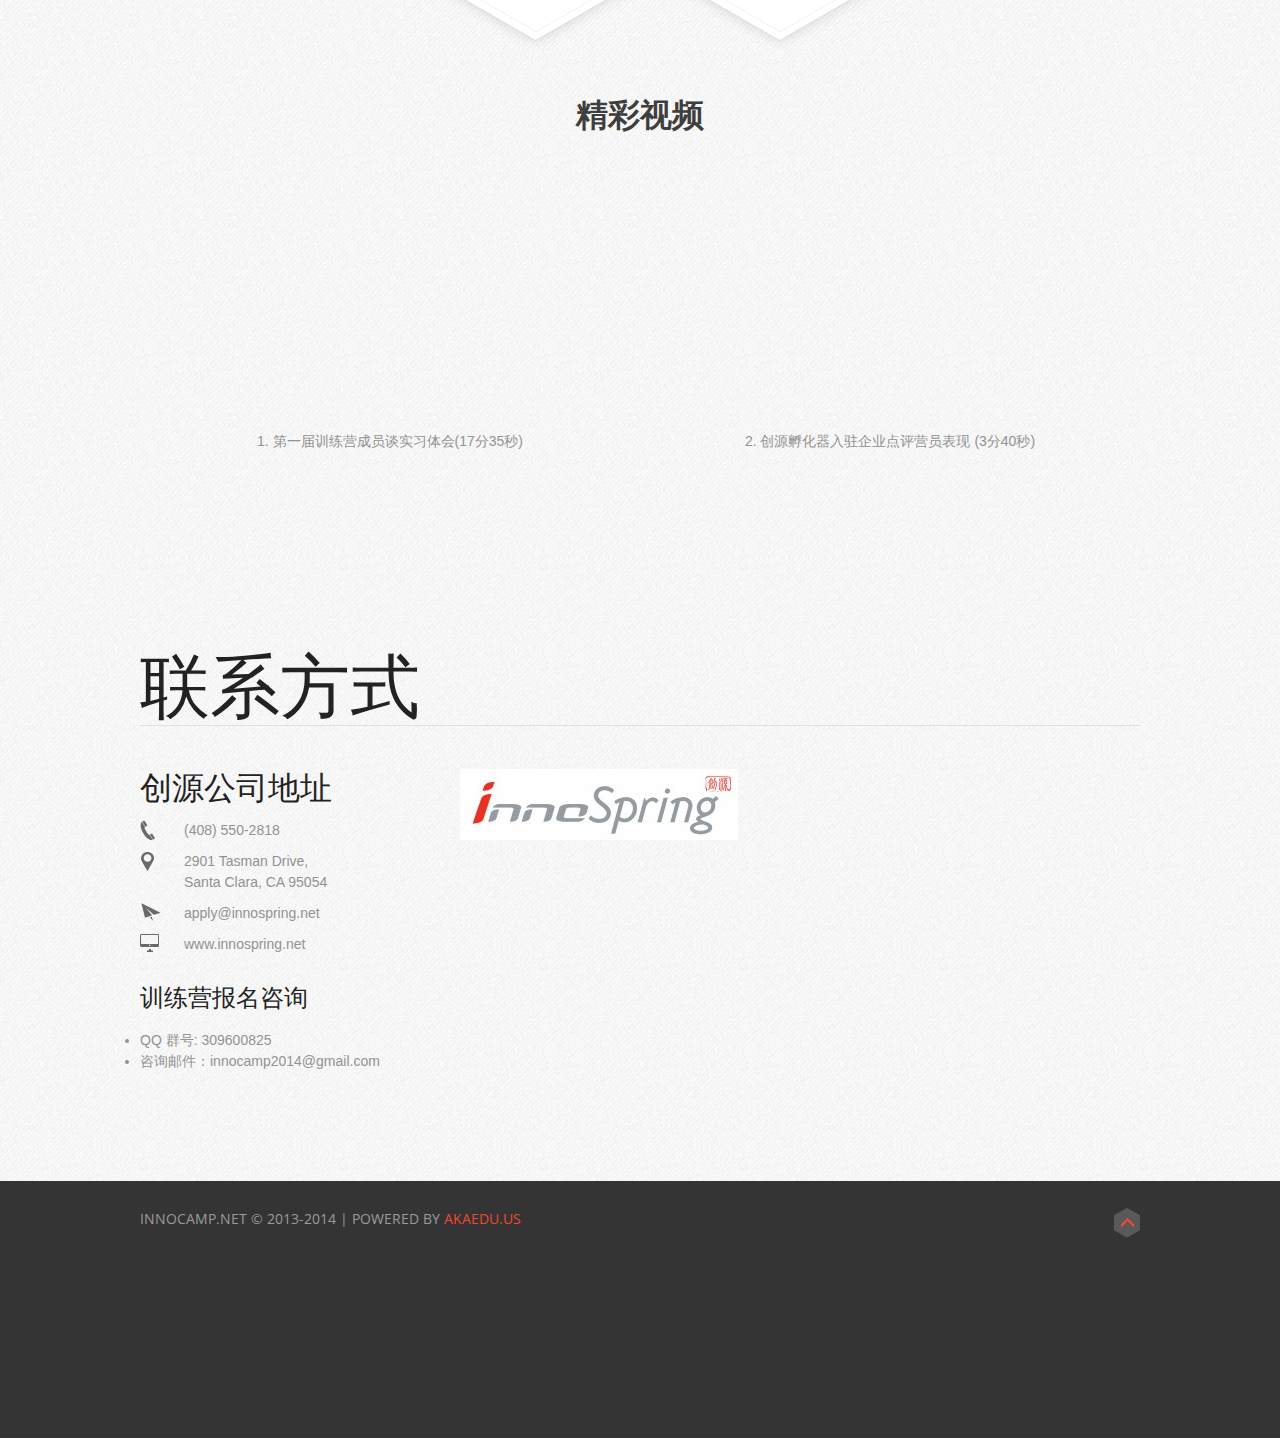
==== commit c1ada601: "index.html" ====
--- a/index.html
+++ b/index.html
@@ -42,9 +42,8 @@
 						<div class="right_bord"></div>
 						<br>
 						<br>
-						<p>这个寒假，让我们带你来硅谷实习</p>
-					</div>
-			
+					</div>
+					<p>这个寒假，你可以来硅谷实习</p>
 					<a class="button" title="" data-slide="2"></a>
 				</div>
 
--- a/css/style.css
+++ b/css/style.css
@@ -277,22 +277,6 @@
 	text-shadow:5px 3px 6px rgba(0,0,0,0.26);
 }
 
-#slide1 li {
-	font-family: 'Open Sans', sans-serif;
-	font-size: 18px;
-	color:#cccccc;
-	text-decoration: blink;
-	text-align:left;
-	margin-top: 5px;
-	margin-left: 270px;
-}
-
-#slide1 .target {
-	
-	margin-right: 200px;
-	text-align: left;
-	color: #ff0000;
-}
 
 #slide1 p {
 	float:none;
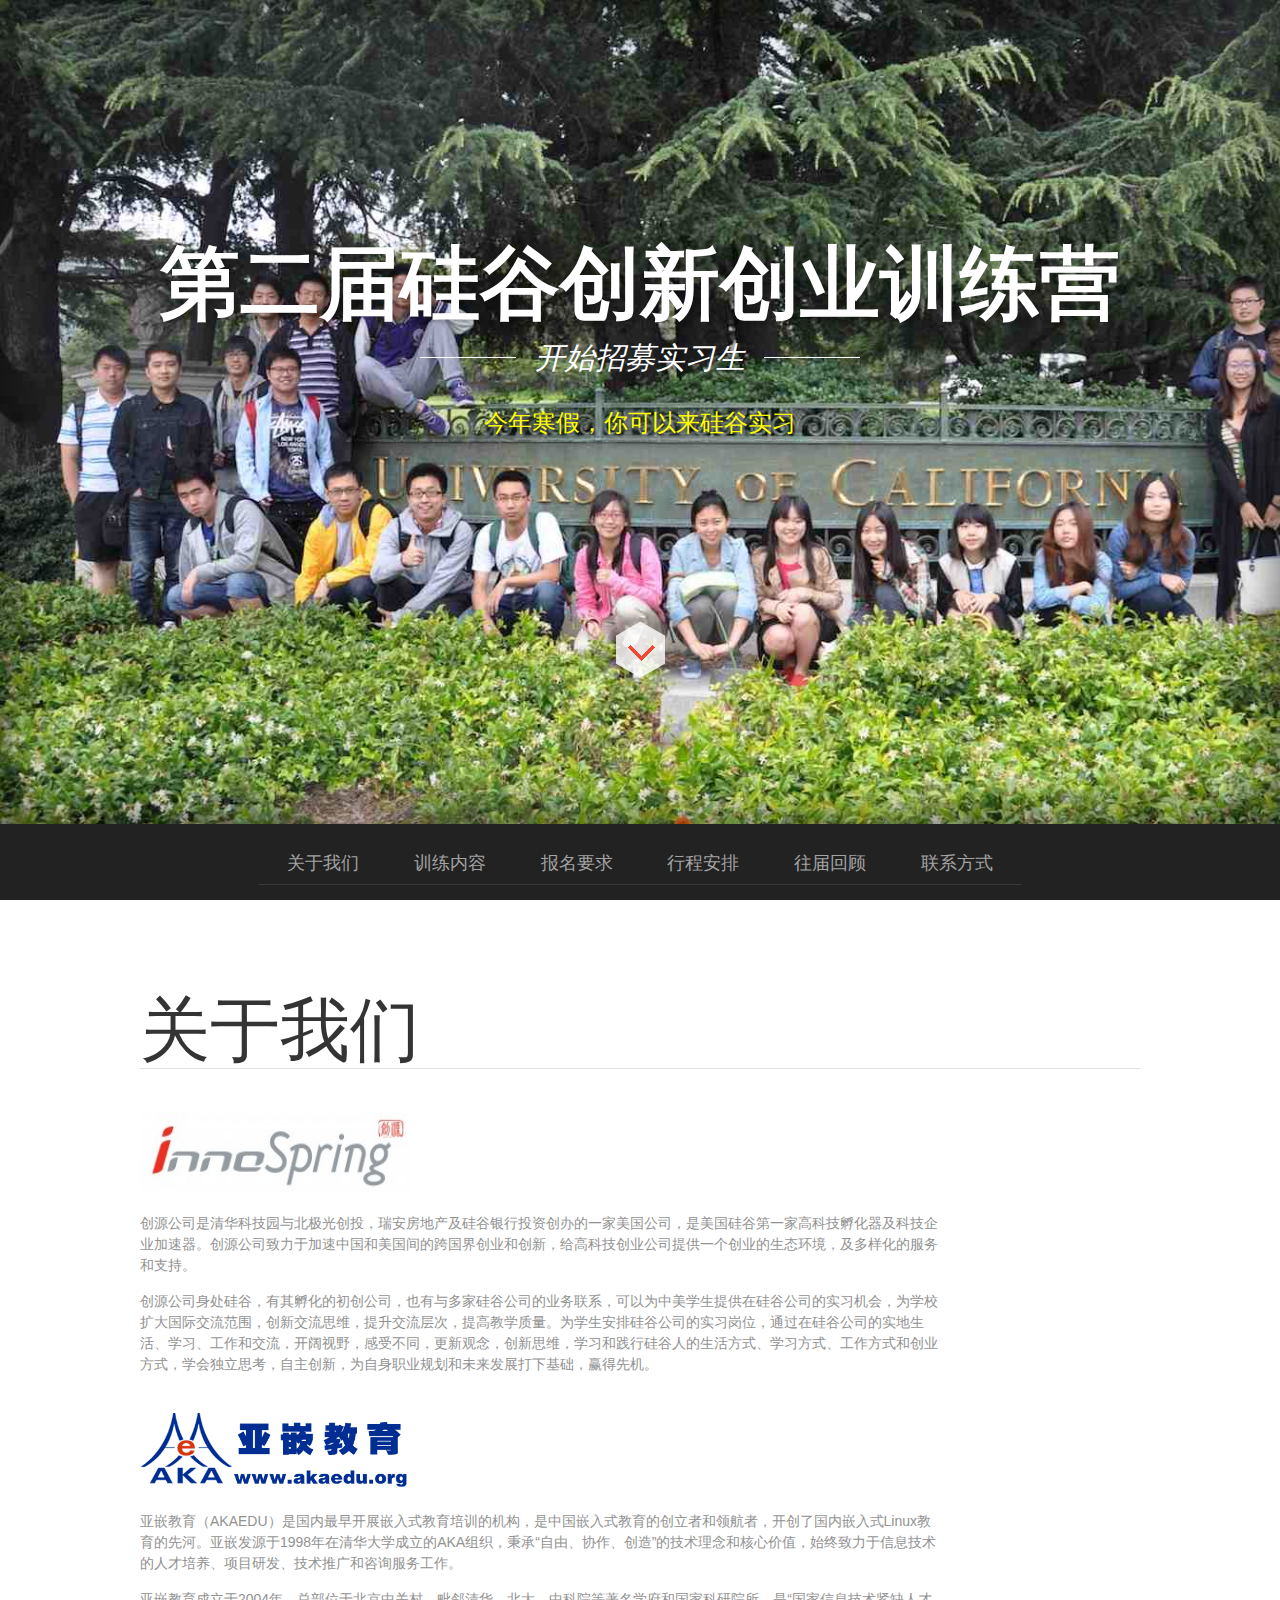
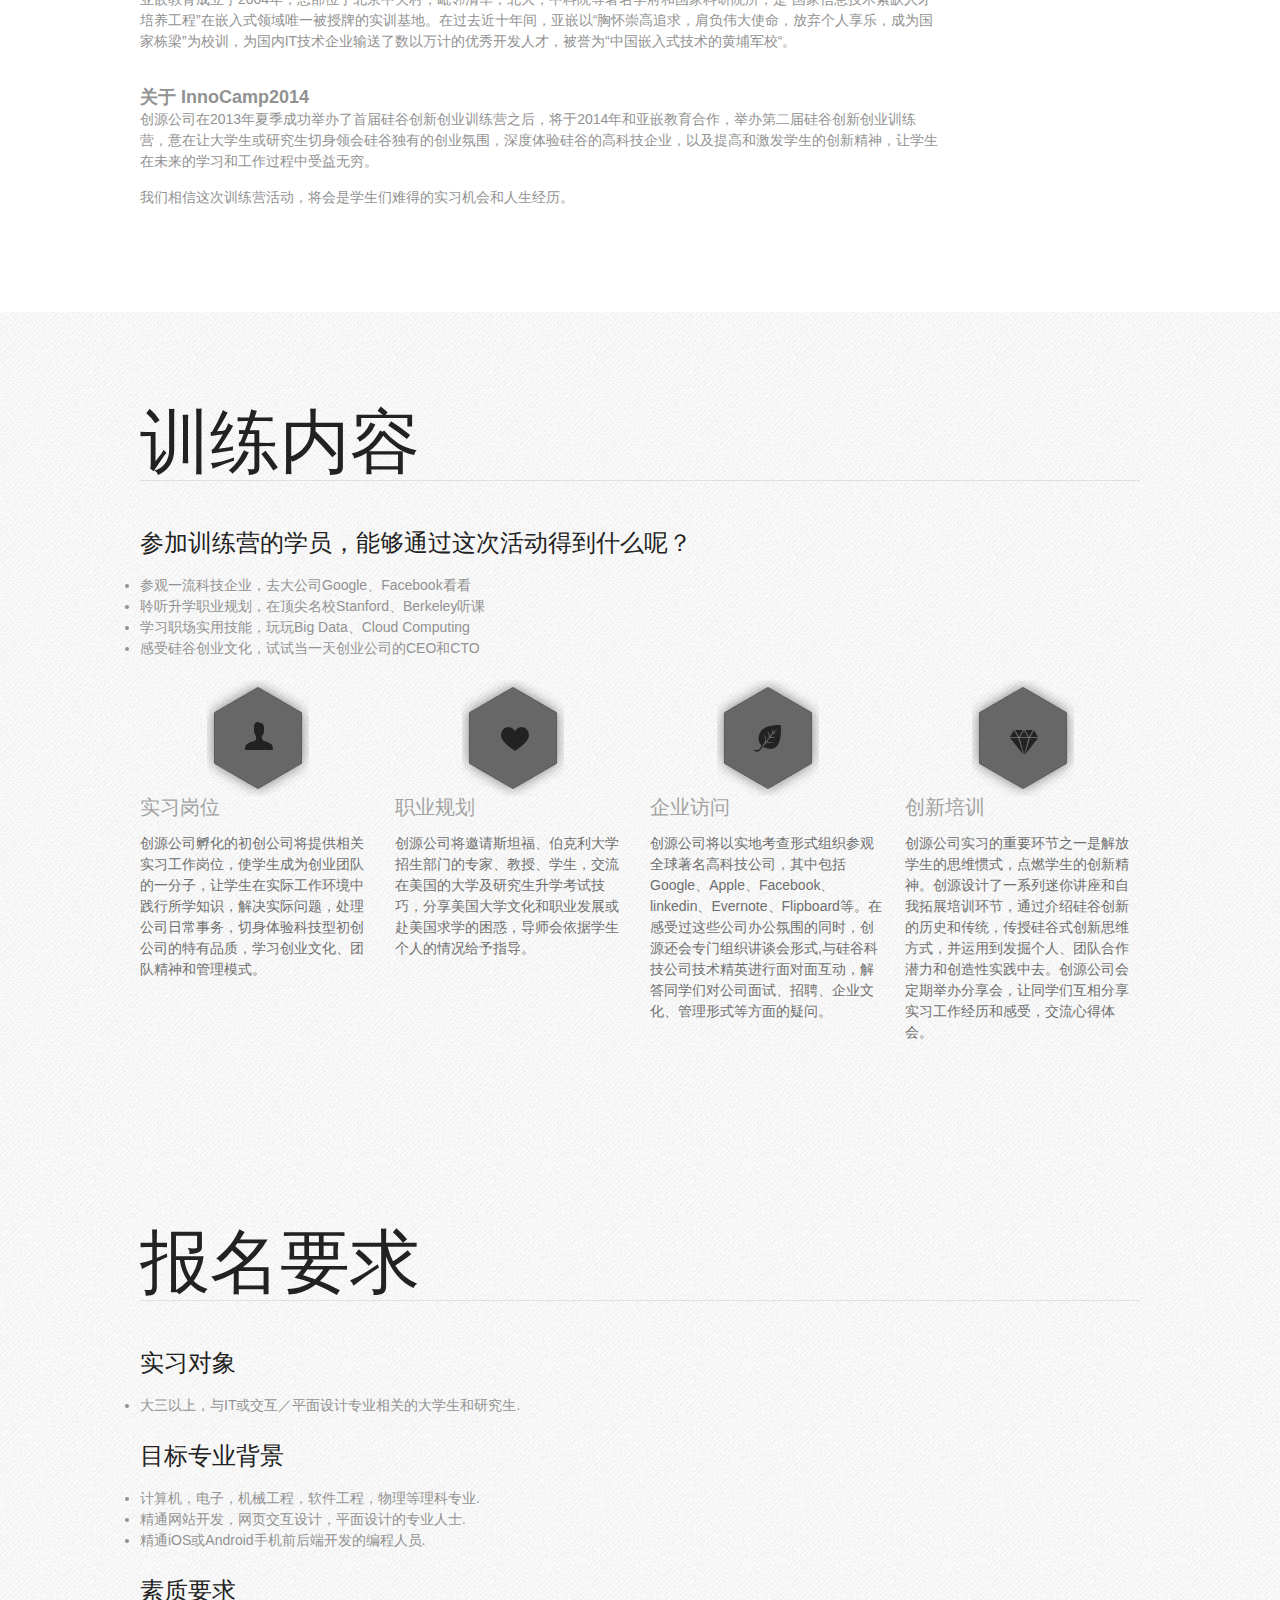
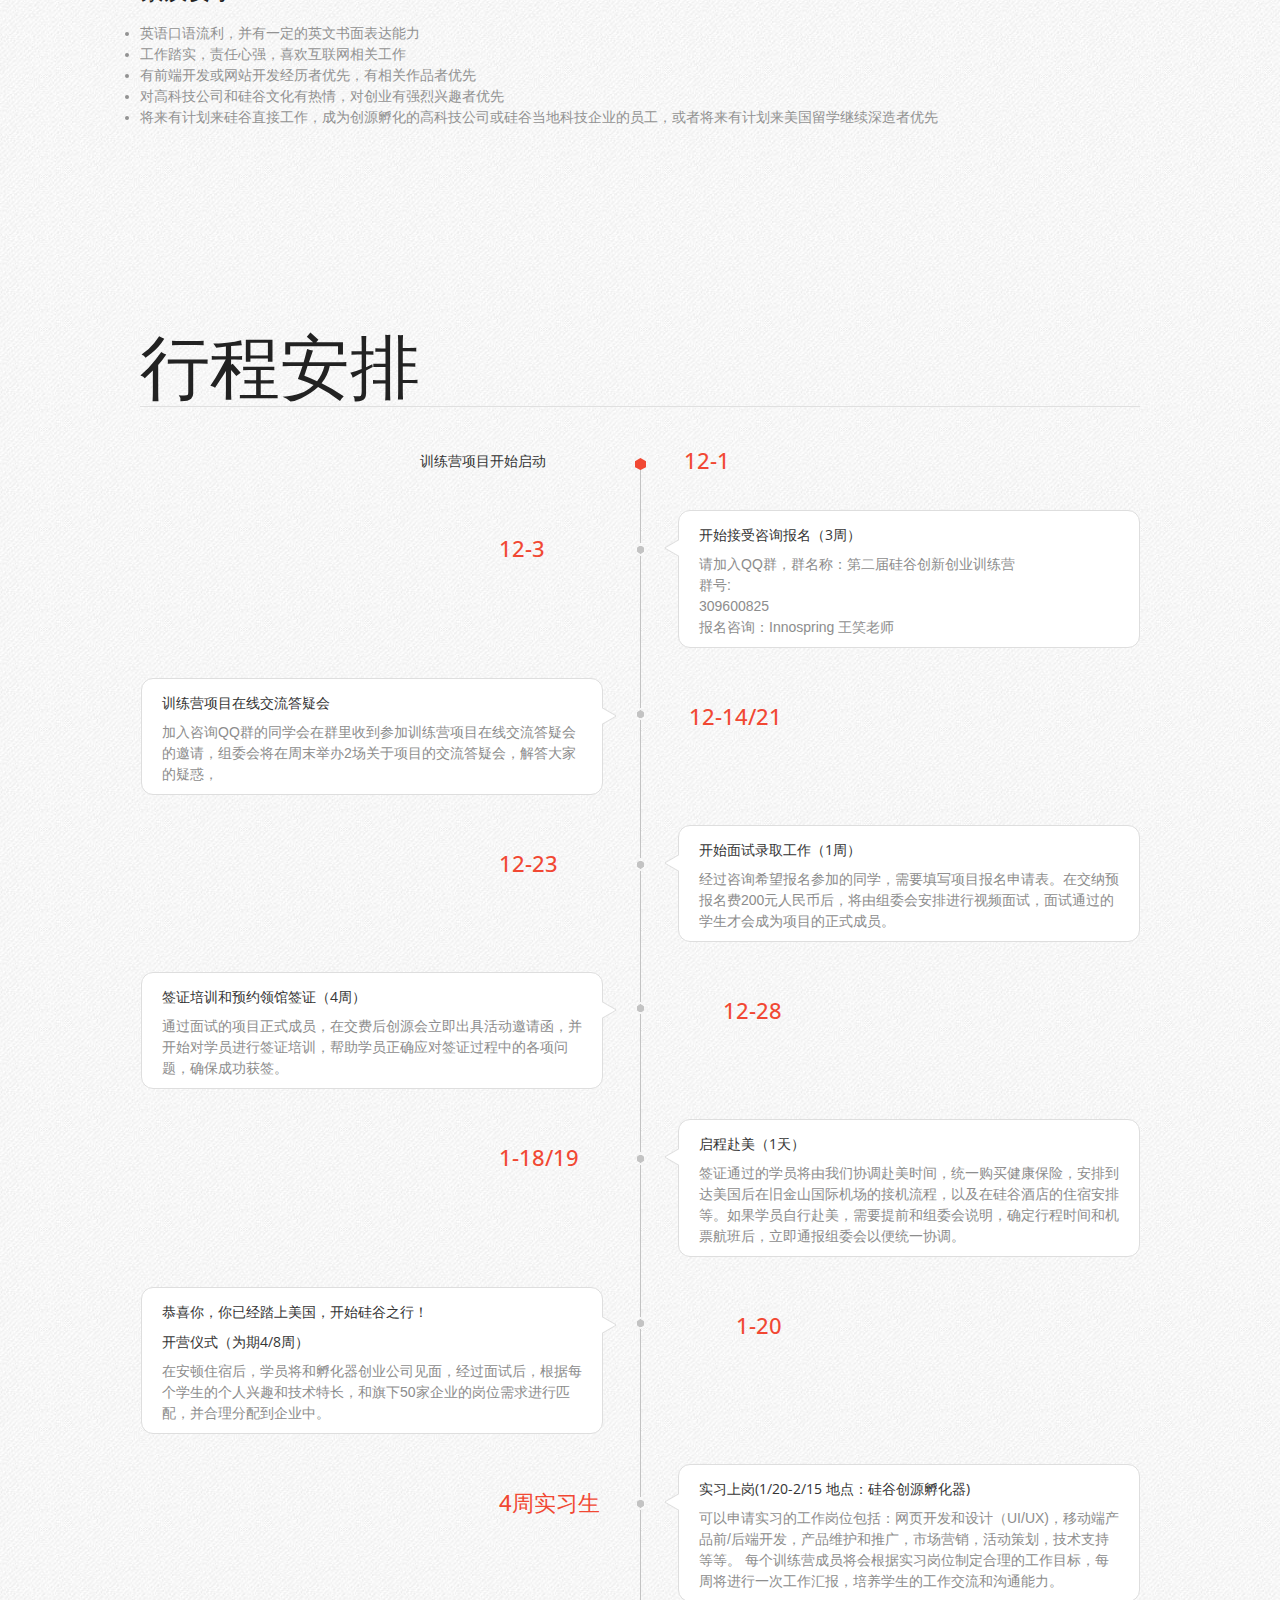
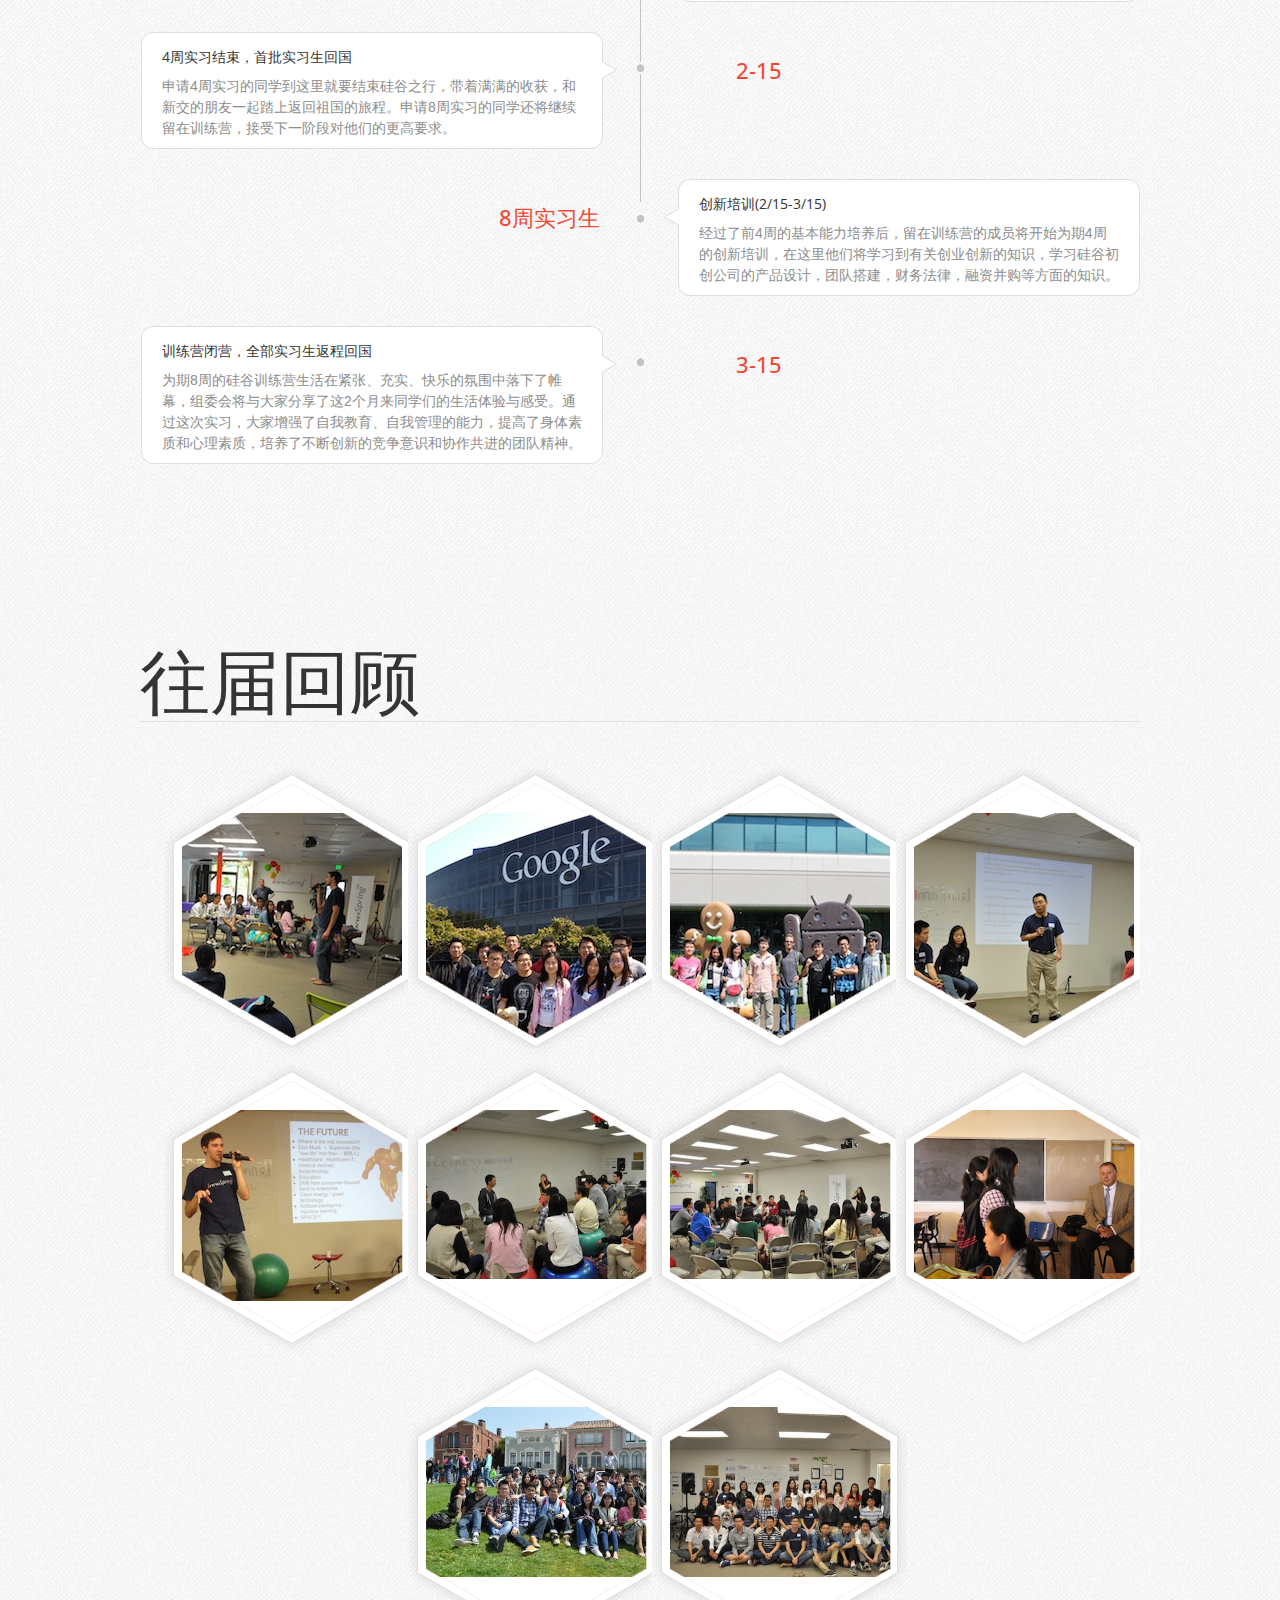
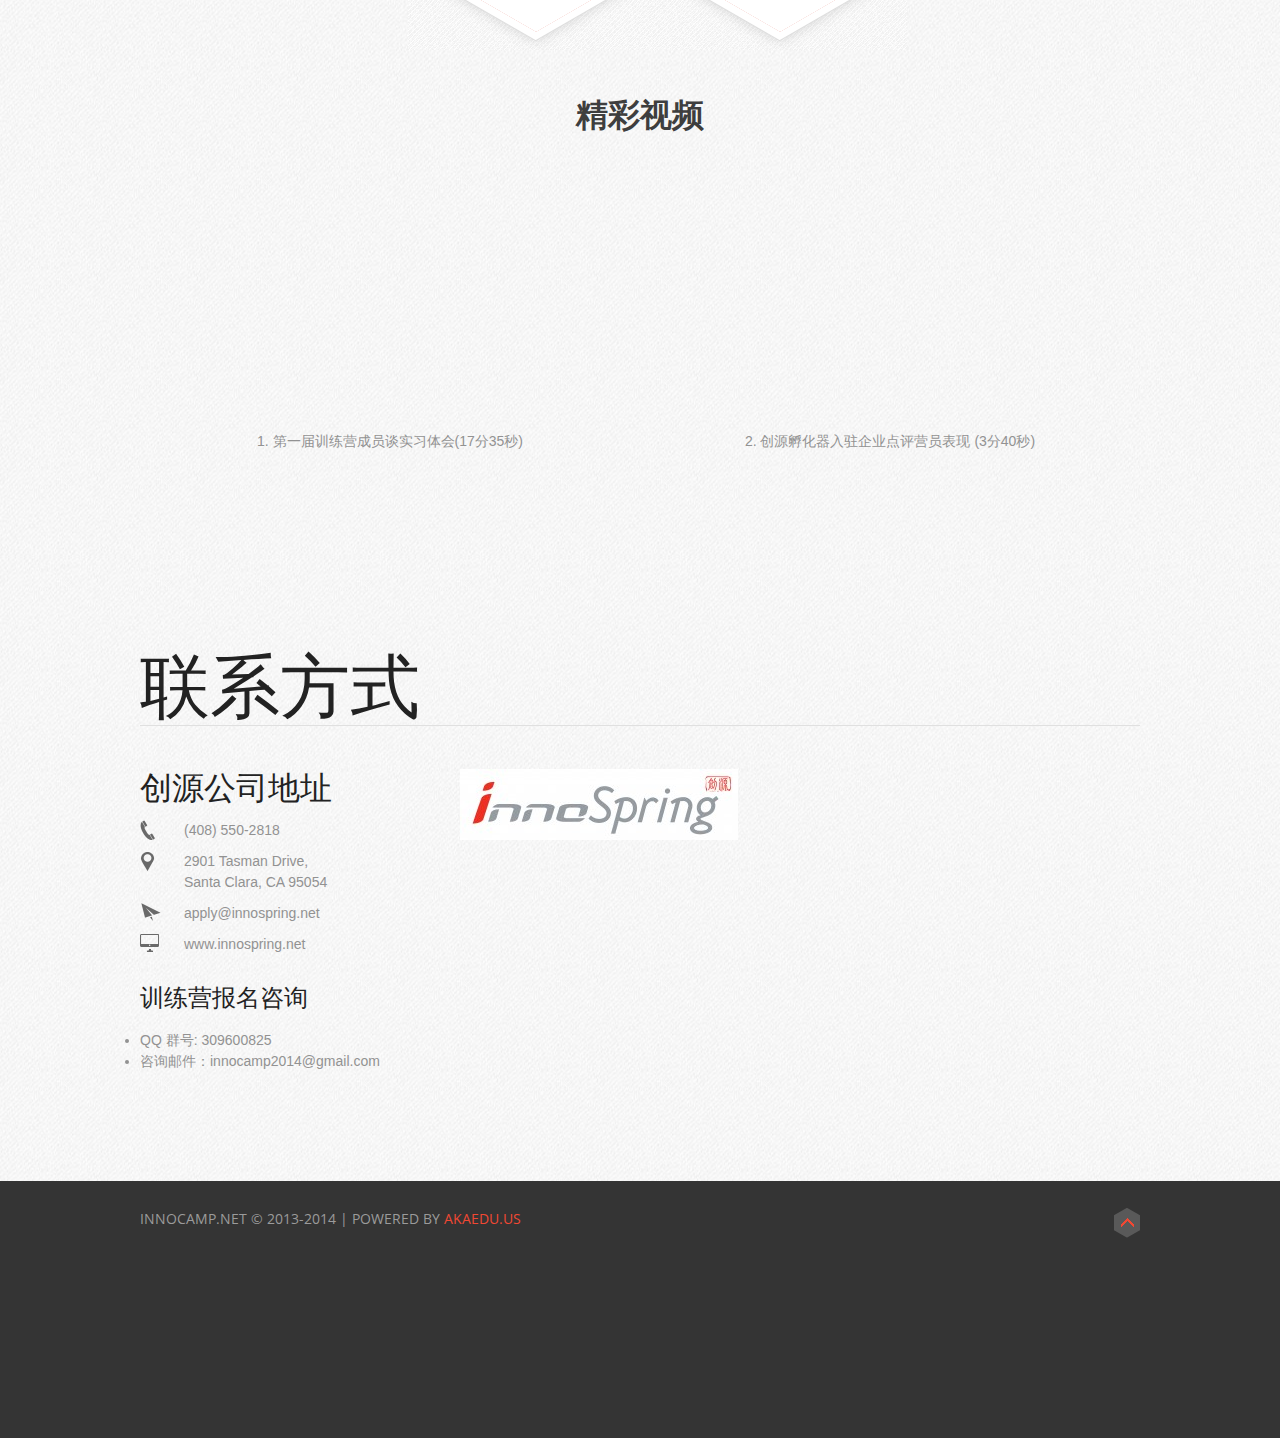
==== commit b8ca10cf: "index.html" ====
--- a/index.html
+++ b/index.html
@@ -43,7 +43,7 @@
 						<br>
 						<br>
 					</div>
-					<p>这个寒假，你可以来硅谷实习</p>
+					<p>今年寒假，你可以来硅谷实习</p>
 					<a class="button" title="" data-slide="2"></a>
 				</div>
 
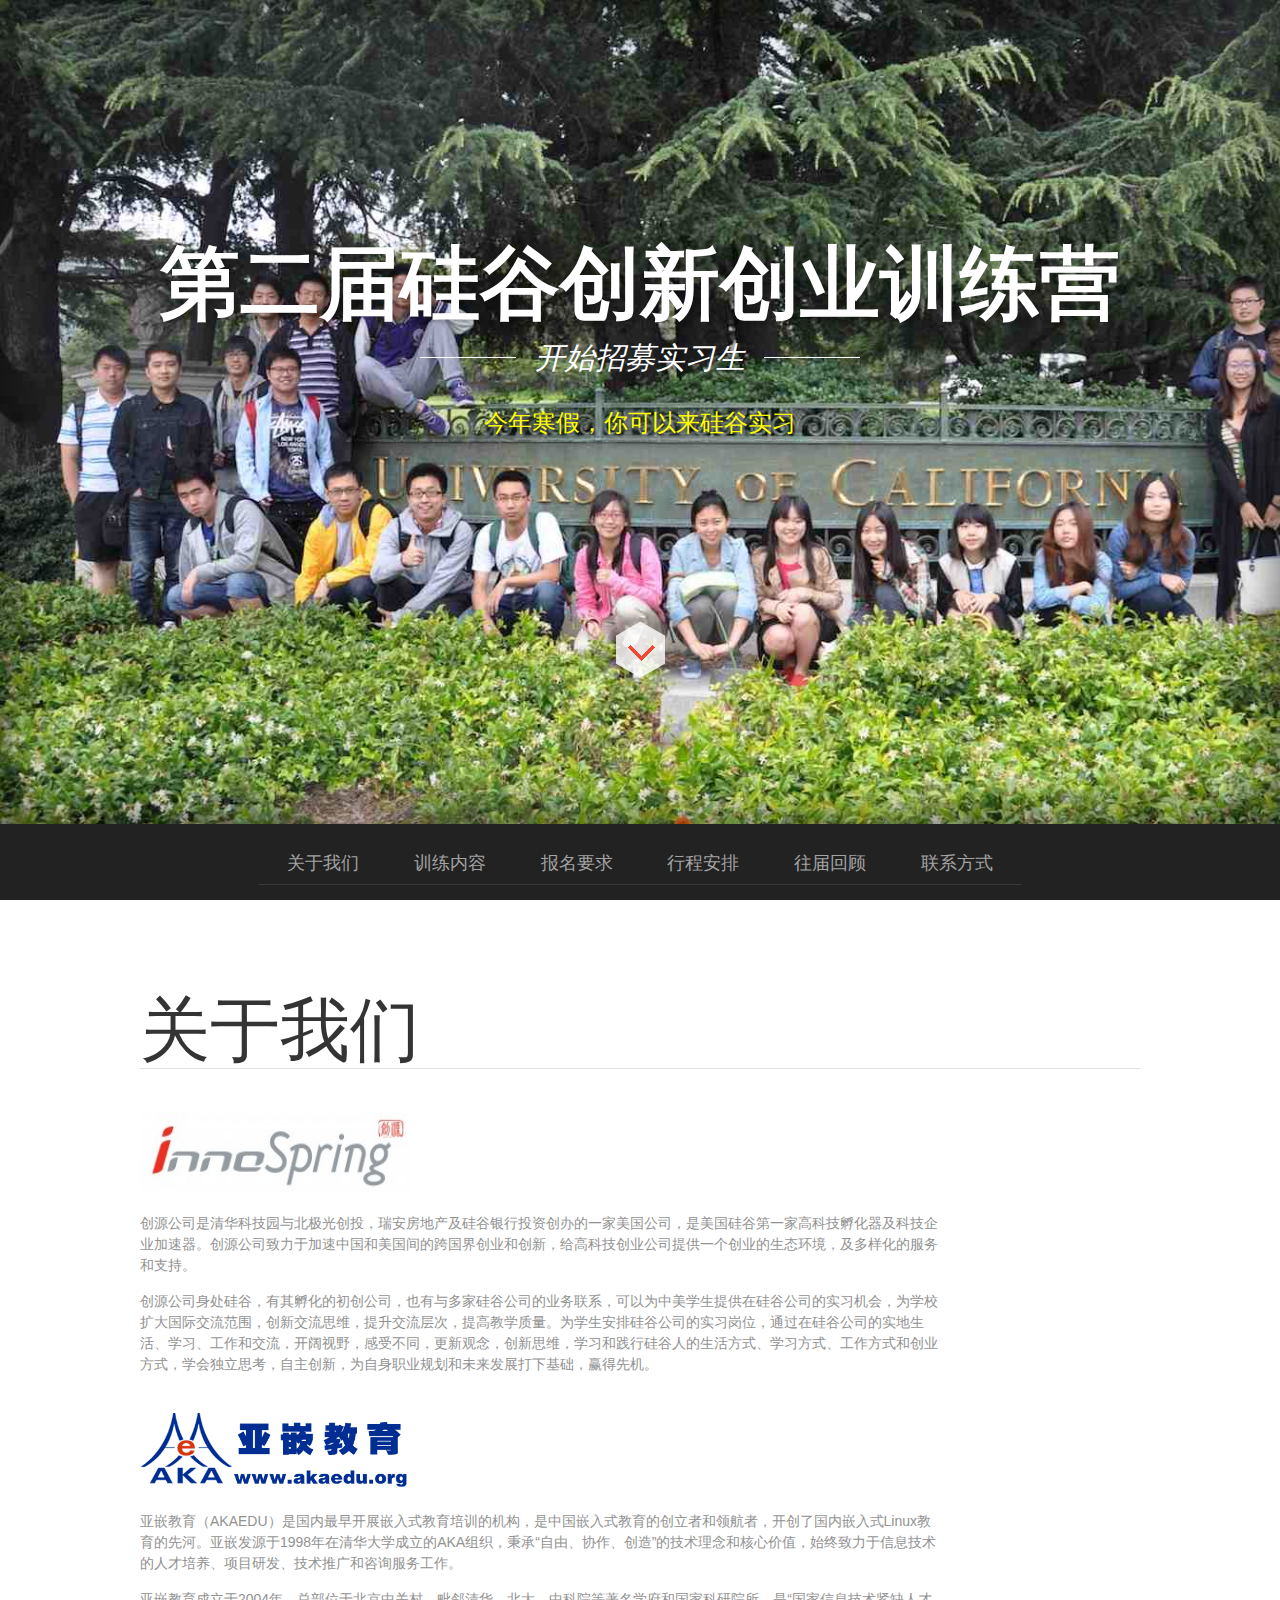
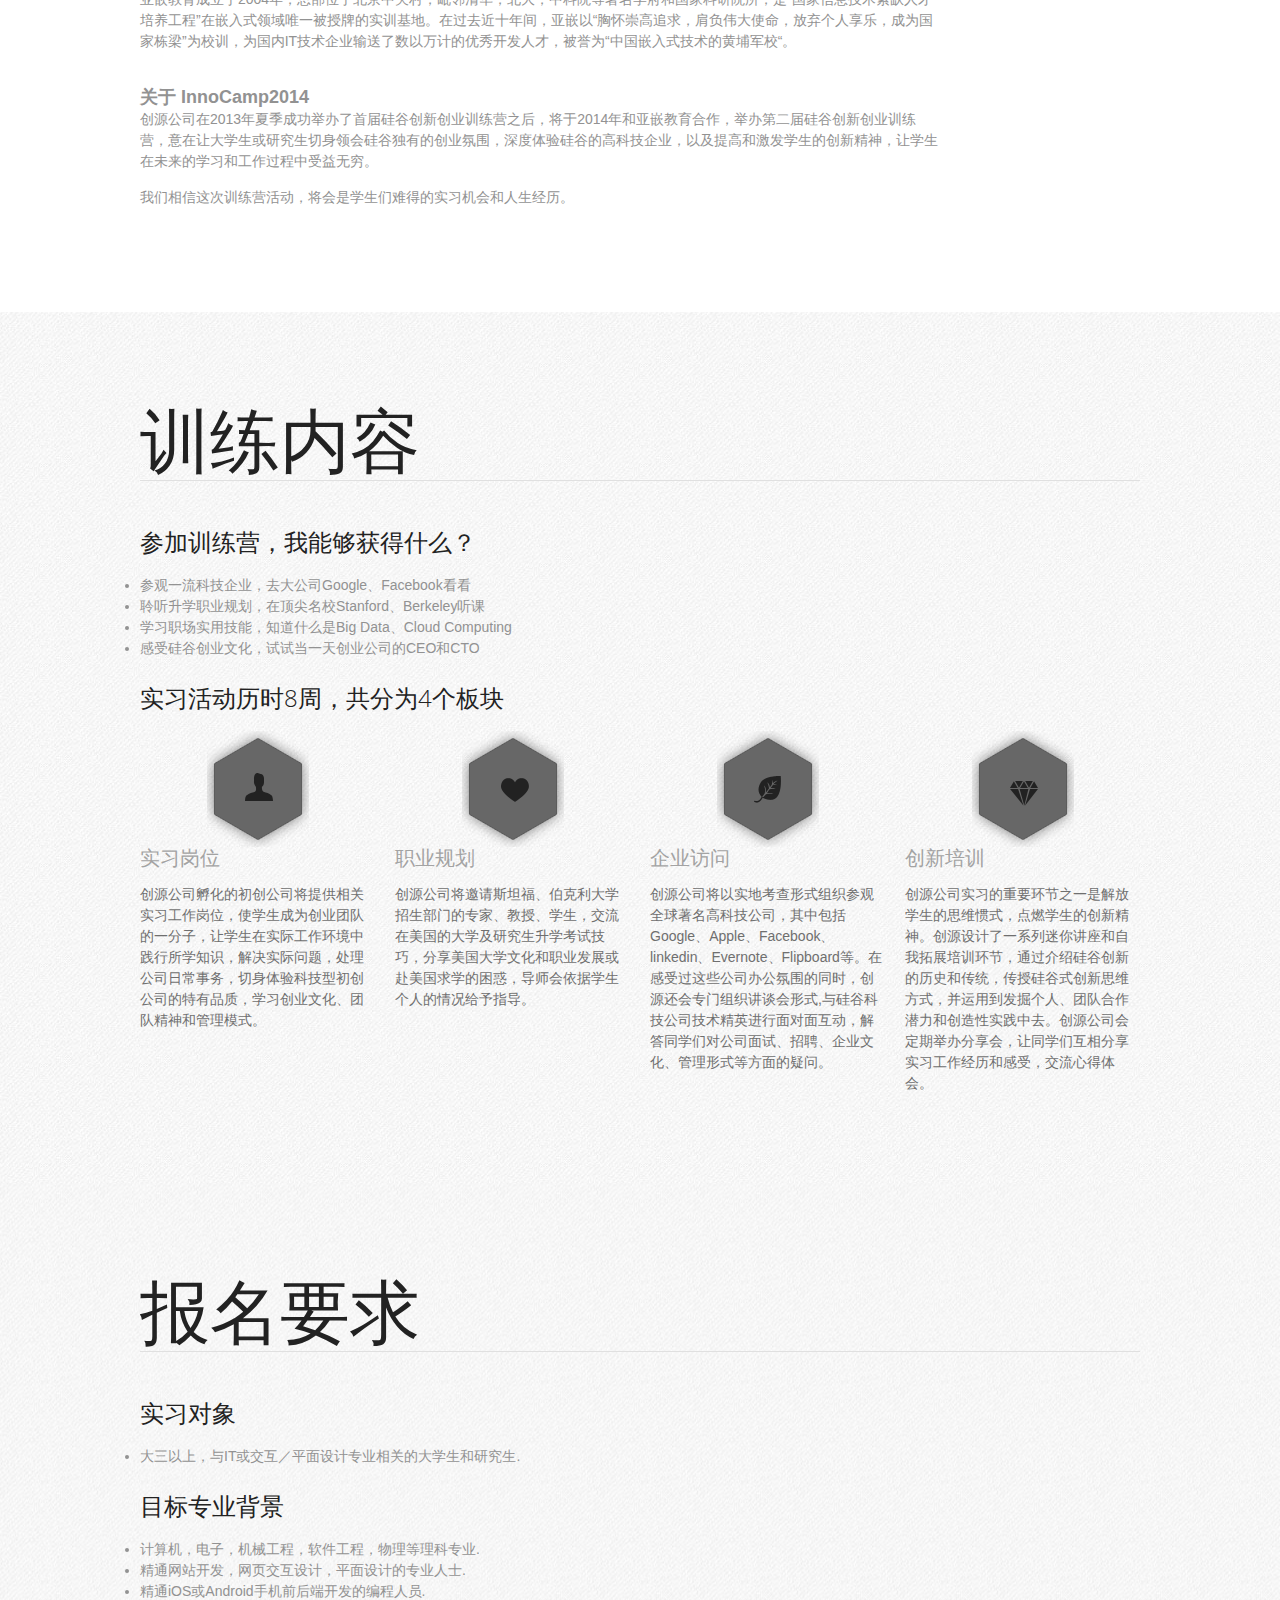
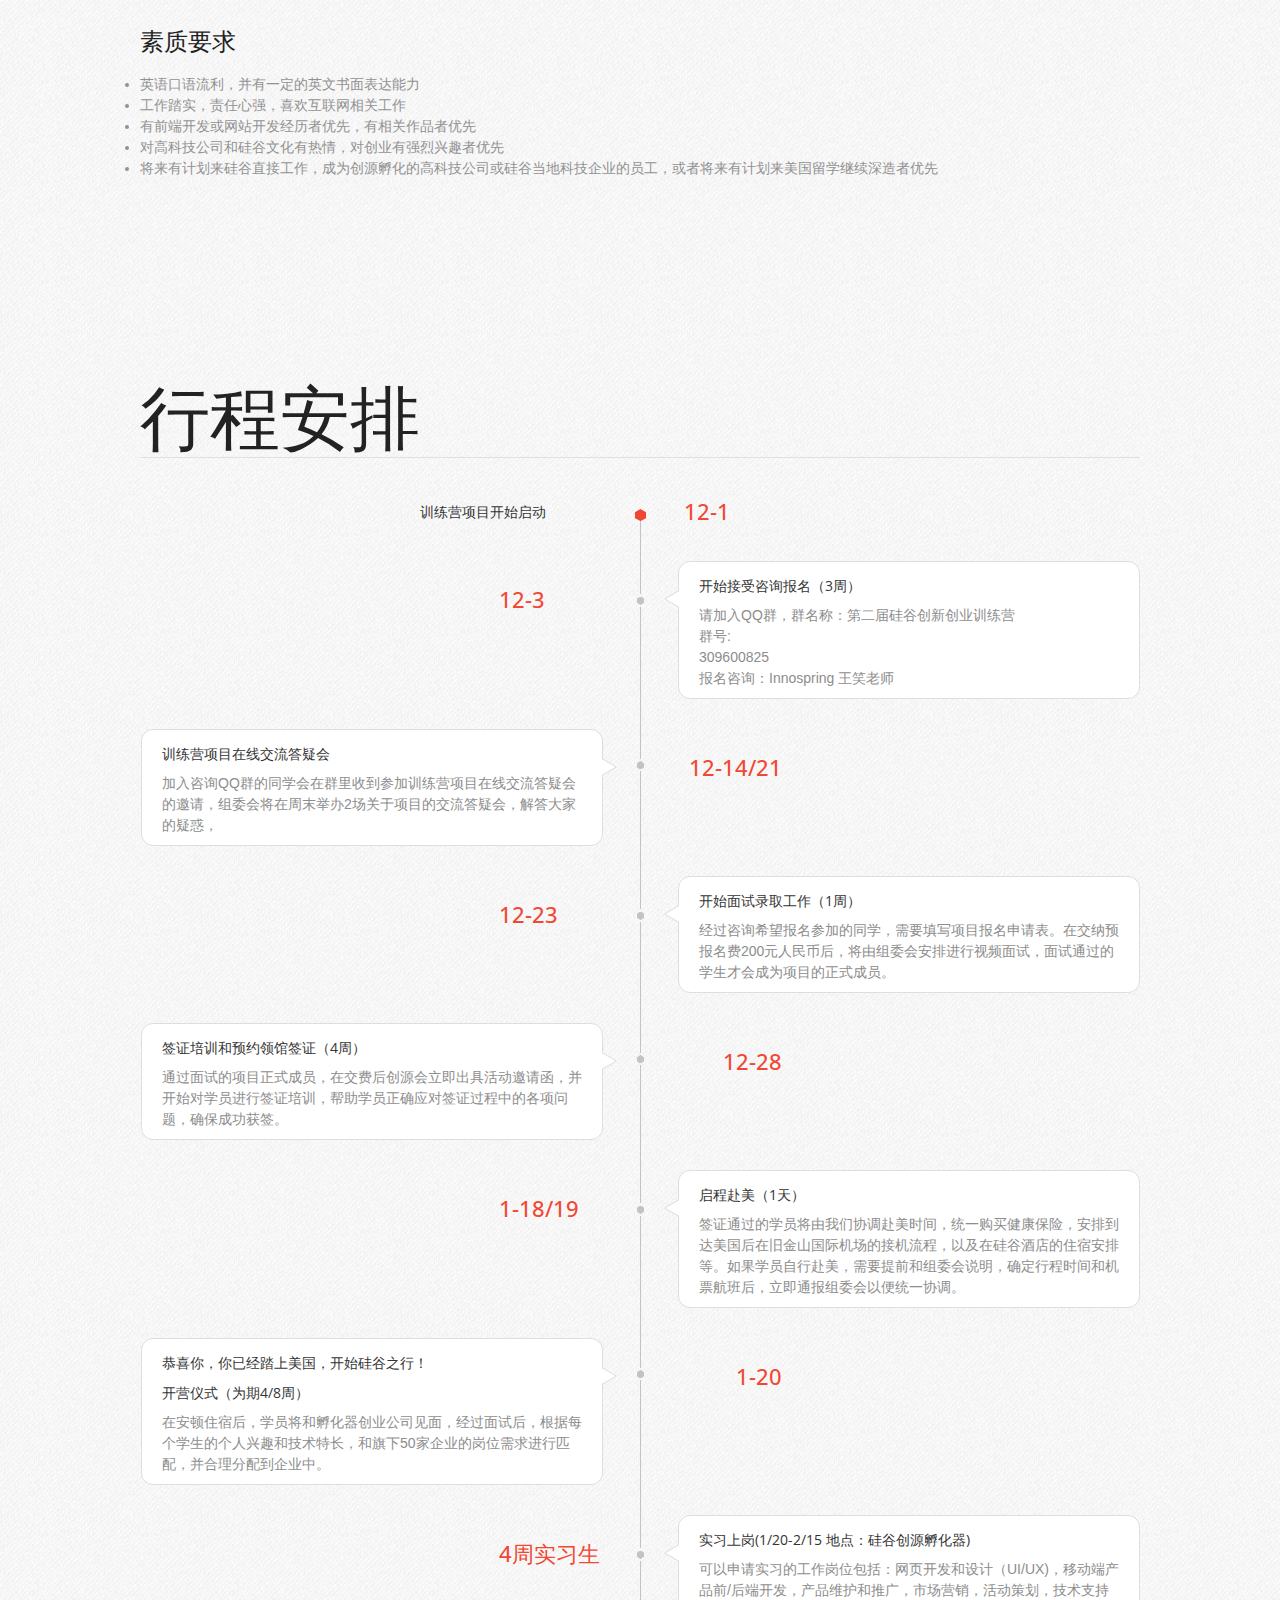
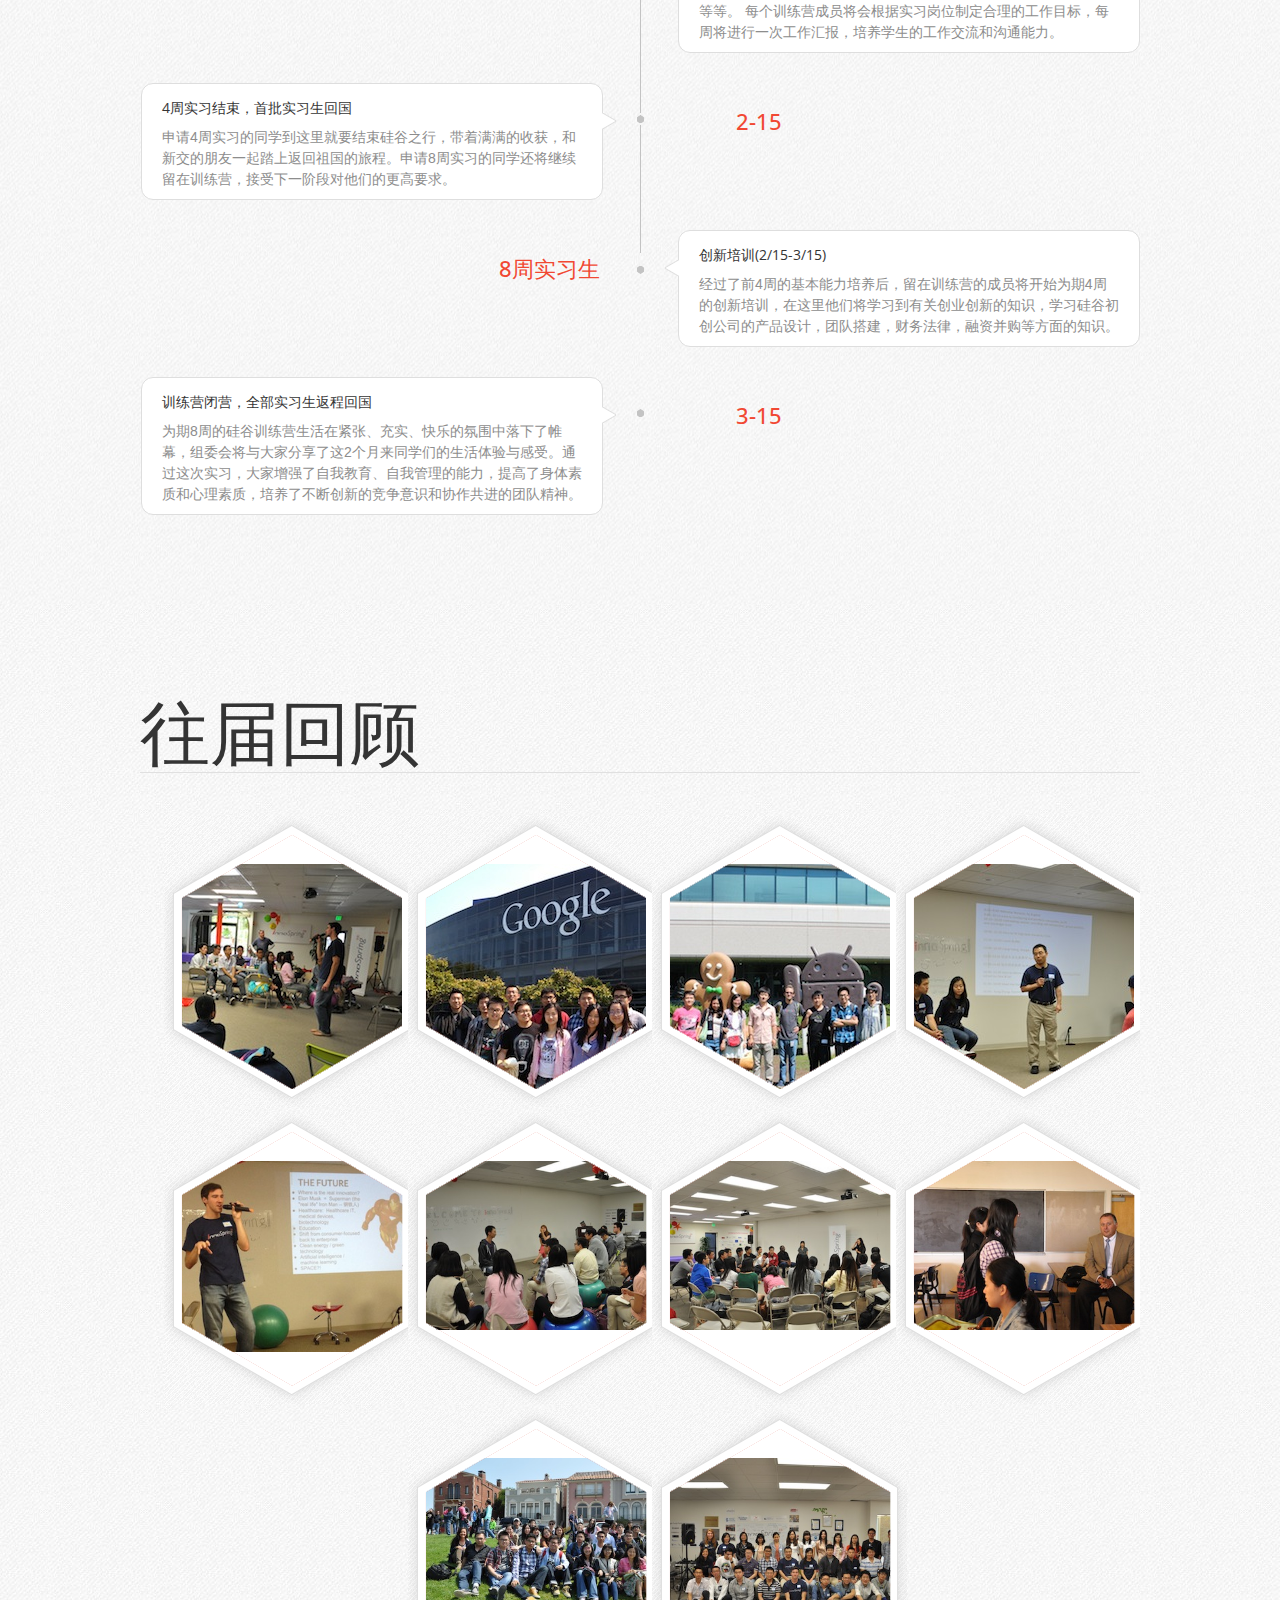
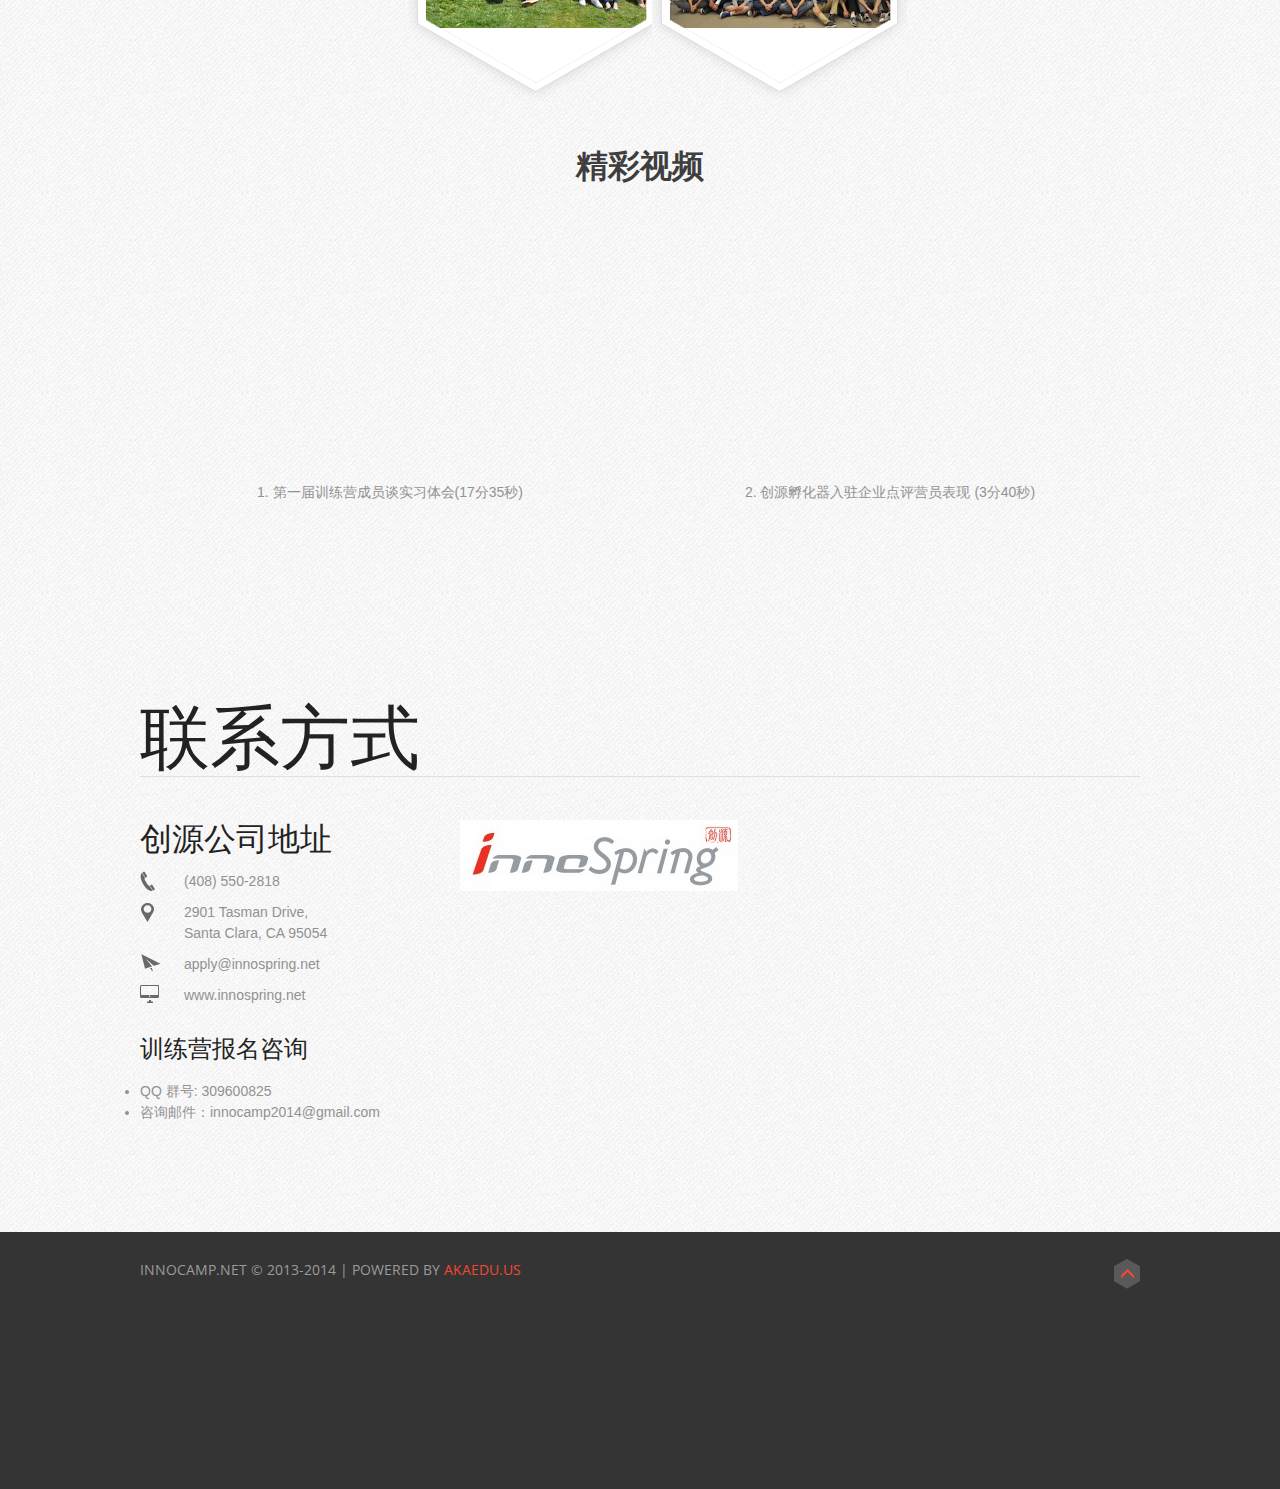
==== commit cccd53ee: "index.html" ====
--- a/index.html
+++ b/index.html
@@ -48,8 +48,6 @@
 				</div>
 
 				<div class="clear"></div>
-
-
 			</div>
 		</div>
 		<div class="inset_shadow"></div>
@@ -123,13 +121,14 @@
 			<h2><span>训练内容</span></h2>
 		</div>
 		<div class="clear"></div>
-			<h5>参加训练营的学员，能够通过这次活动得到什么呢？ </h5>				
-				<li>参观一流科技企业，去大公司Google、Facebook看看</li>
-				<li>聆听升学职业规划，在顶尖名校Stanford、Berkeley听课</li>
-				<li>学习职场实用技能，玩玩Big Data、Cloud Computing</li>
-				<li>感受硅谷创业文化，试试当一天创业公司的CEO和CTO</li>
-			<br>
+		<h5>参加训练营，我能够获得什么？ </h5>				
+			<li>参观一流科技企业，去大公司Google、Facebook看看</li>
+			<li>聆听升学职业规划，在顶尖名校Stanford、Berkeley听课</li>
+			<li>学习职场实用技能，知道什么是Big Data、Cloud Computing</li>
+			<li>感受硅谷创业文化，试试当一天创业公司的CEO和CTO</li>
+		<br>
 		<div class="clear"><br></div>
+		<h5>实习活动历时8周，共分为4个板块</h5>	
 		<div id="content">
 			<div class="grid_3">
 				<a class="servc_block" href="javascript:void(0);" alt="">
@@ -137,6 +136,7 @@
 						<img class="icon1" src="images/icon1.png" />
 						<img class="icon1_h" src="images/icon1_h.png" />
 					</div>
+
 					<p>实习岗位</p>
 					创源公司孵化的初创公司将提供相关实习工作岗位，使学生成为创业团队的一分子，让学生在实际工作环境中践行所学知识，解决实际问题，处理公司日常事务，切身体验科技型初创公司的特有品质，学习创业文化、团队精神和管理模式。
 				</a>
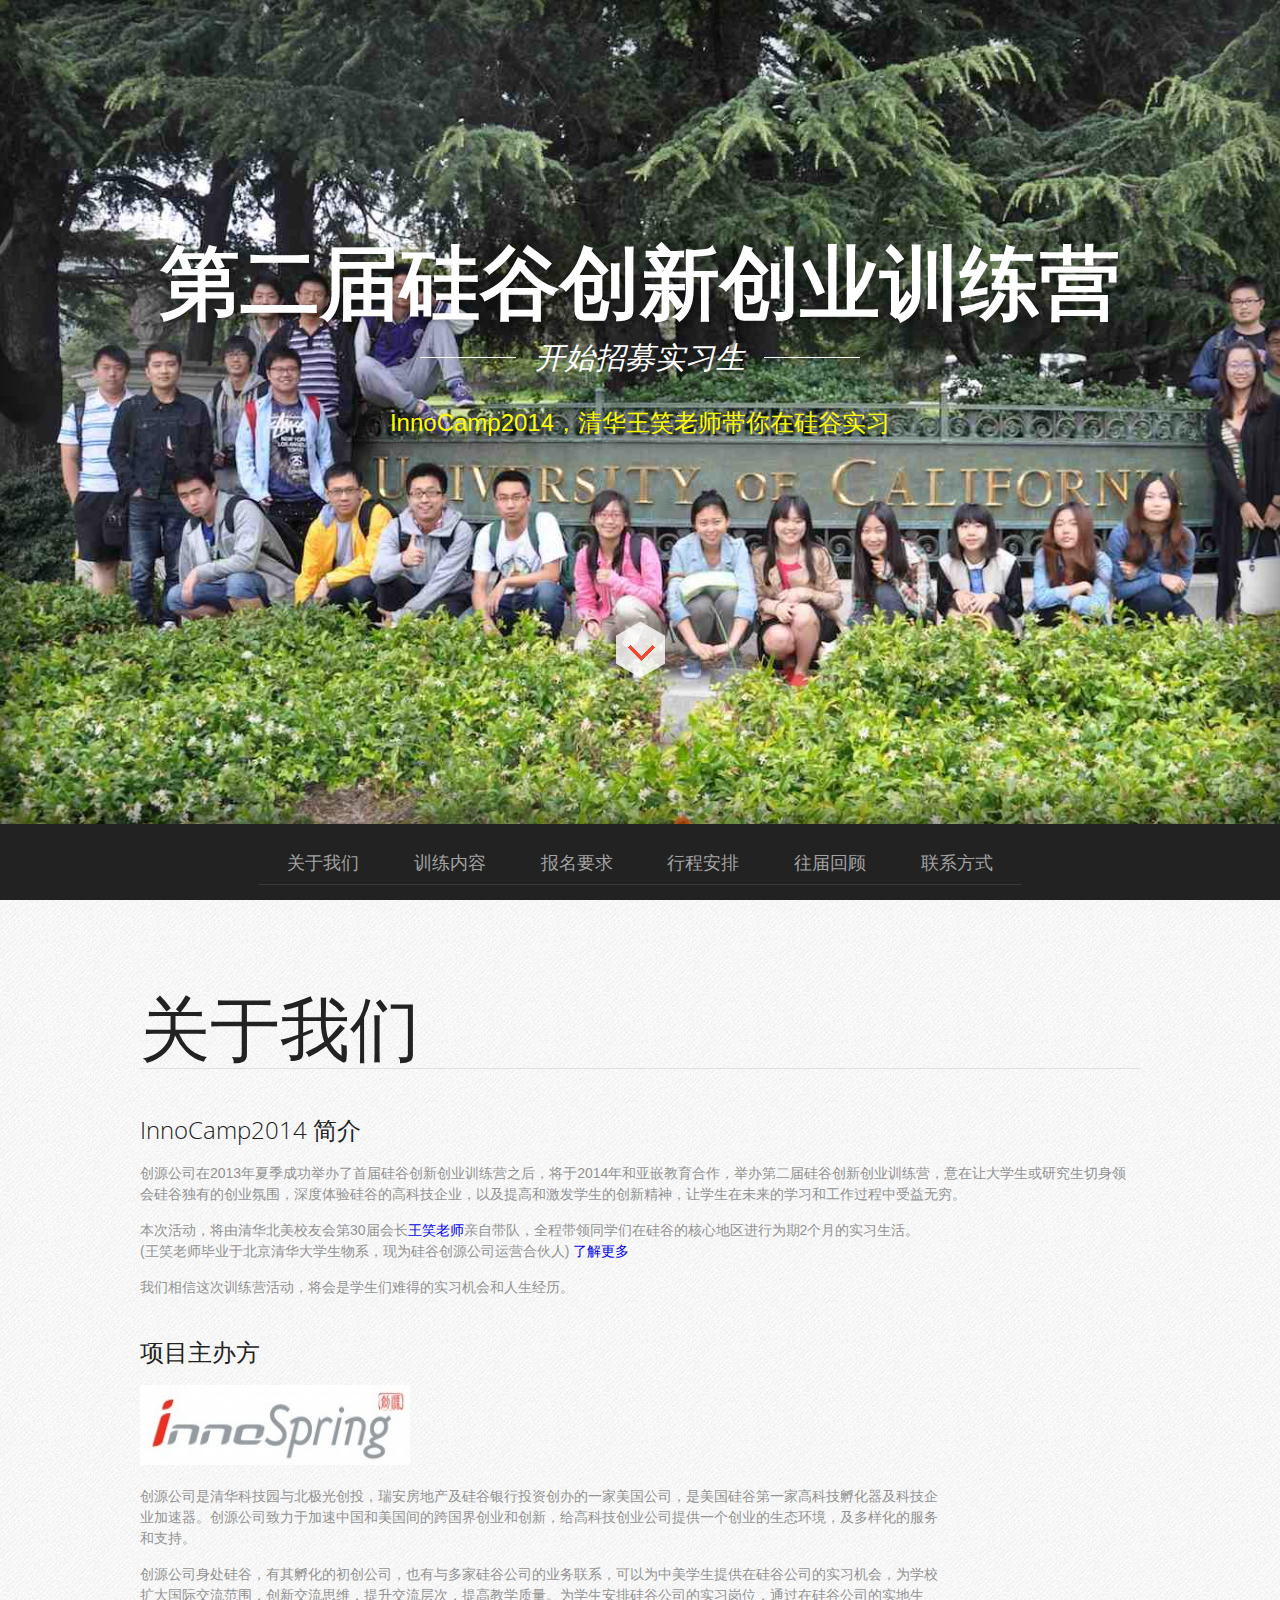
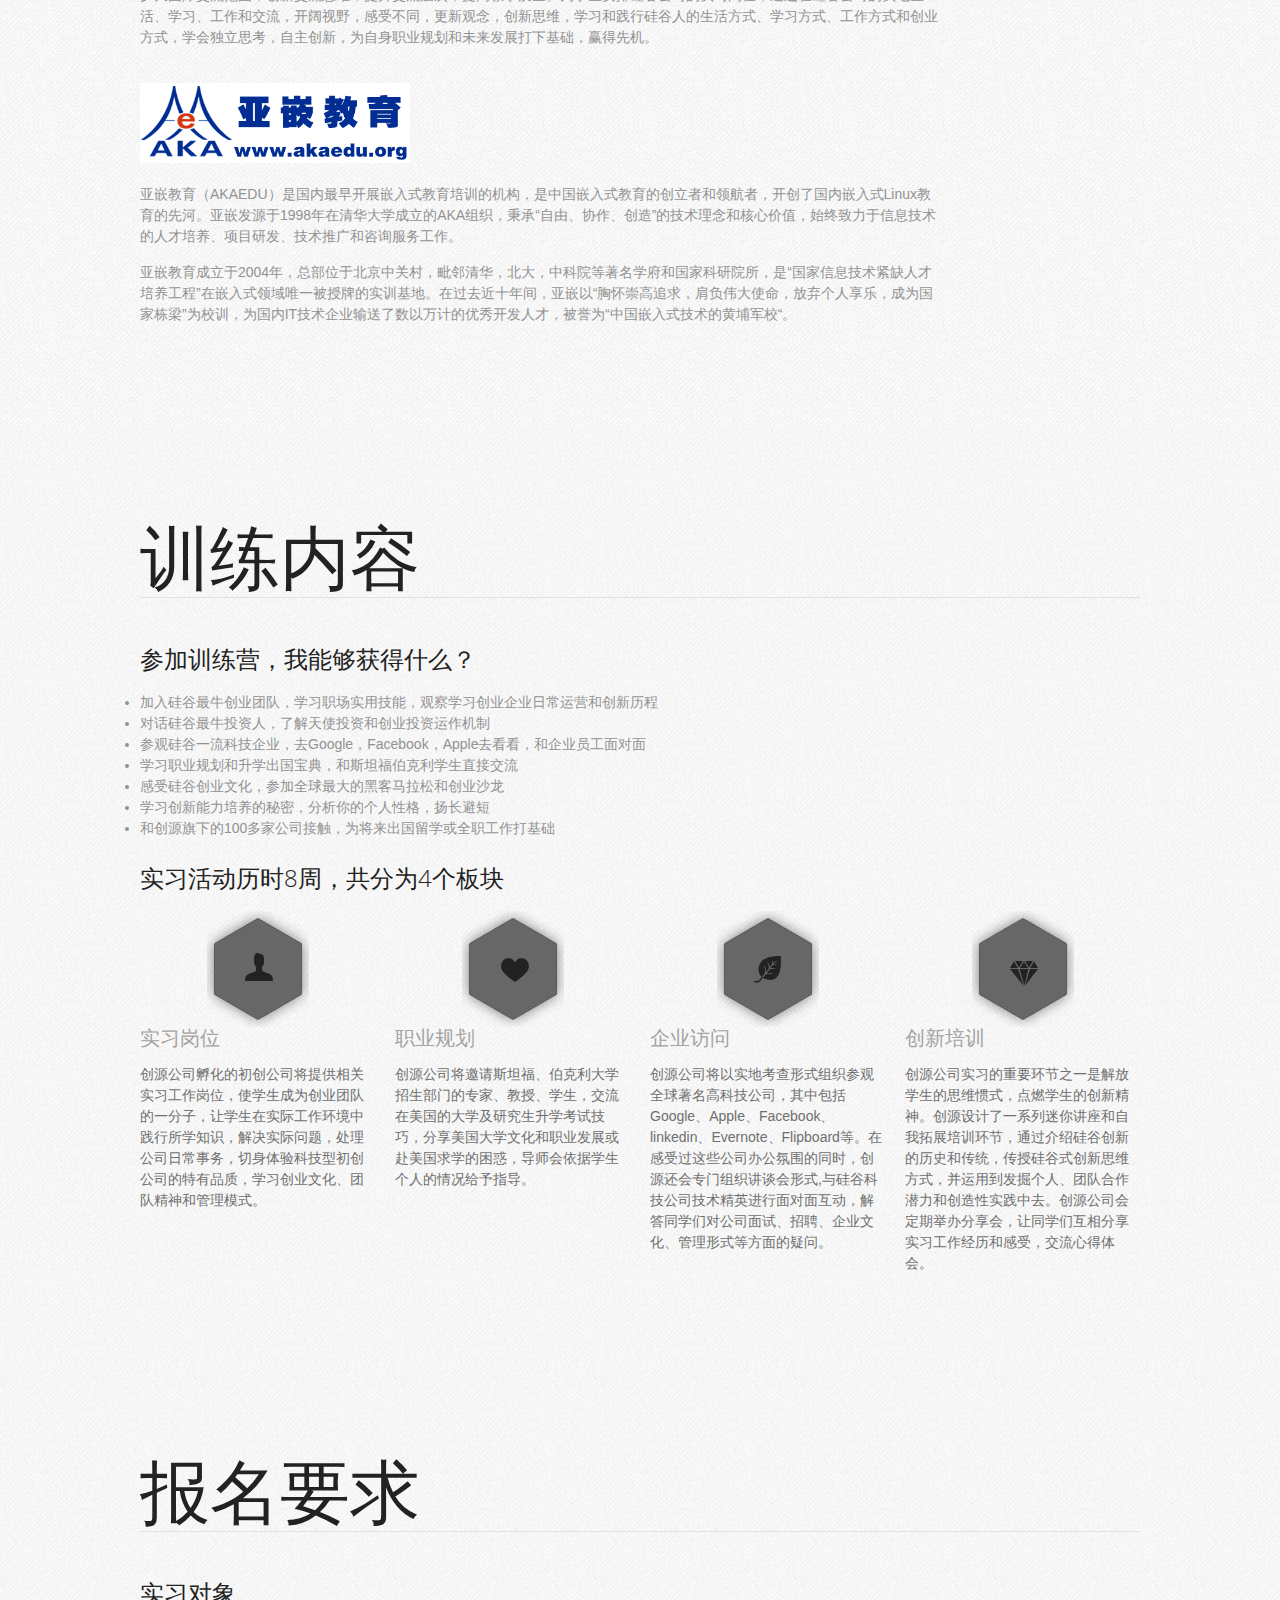
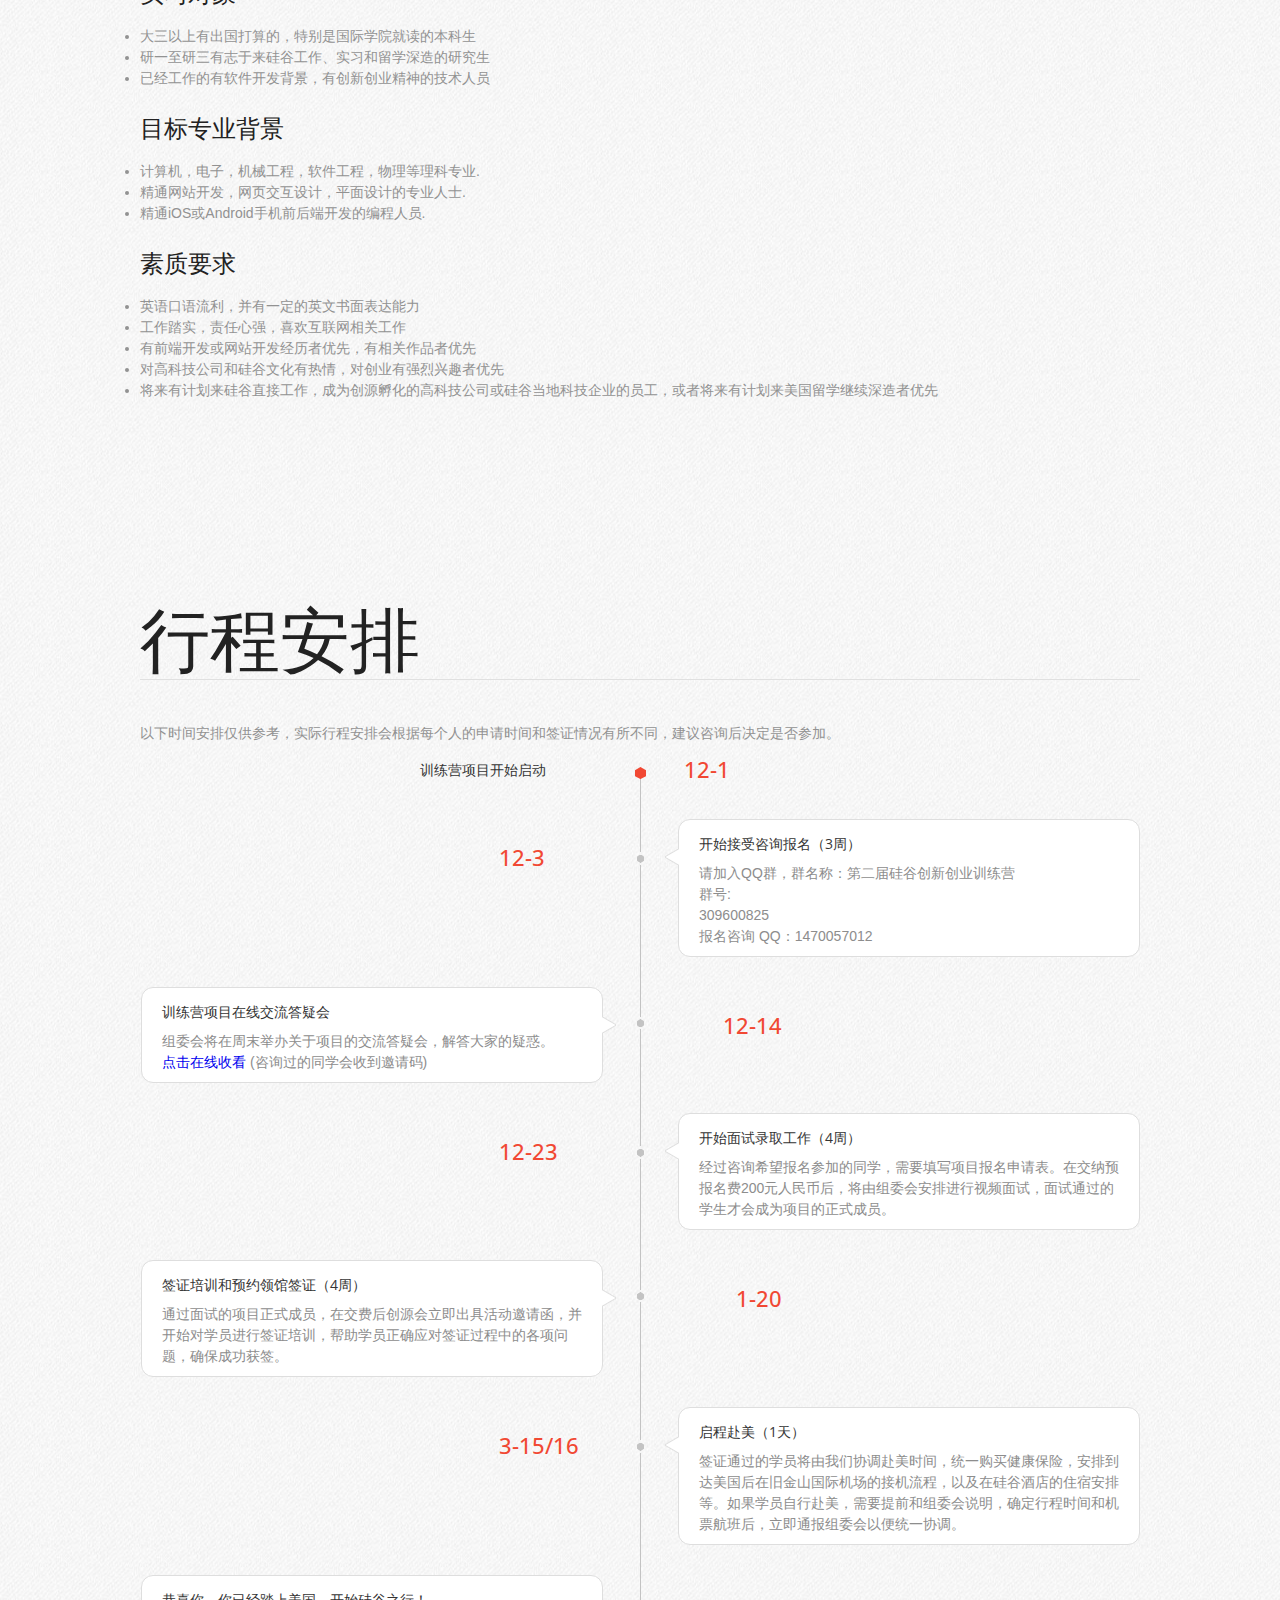
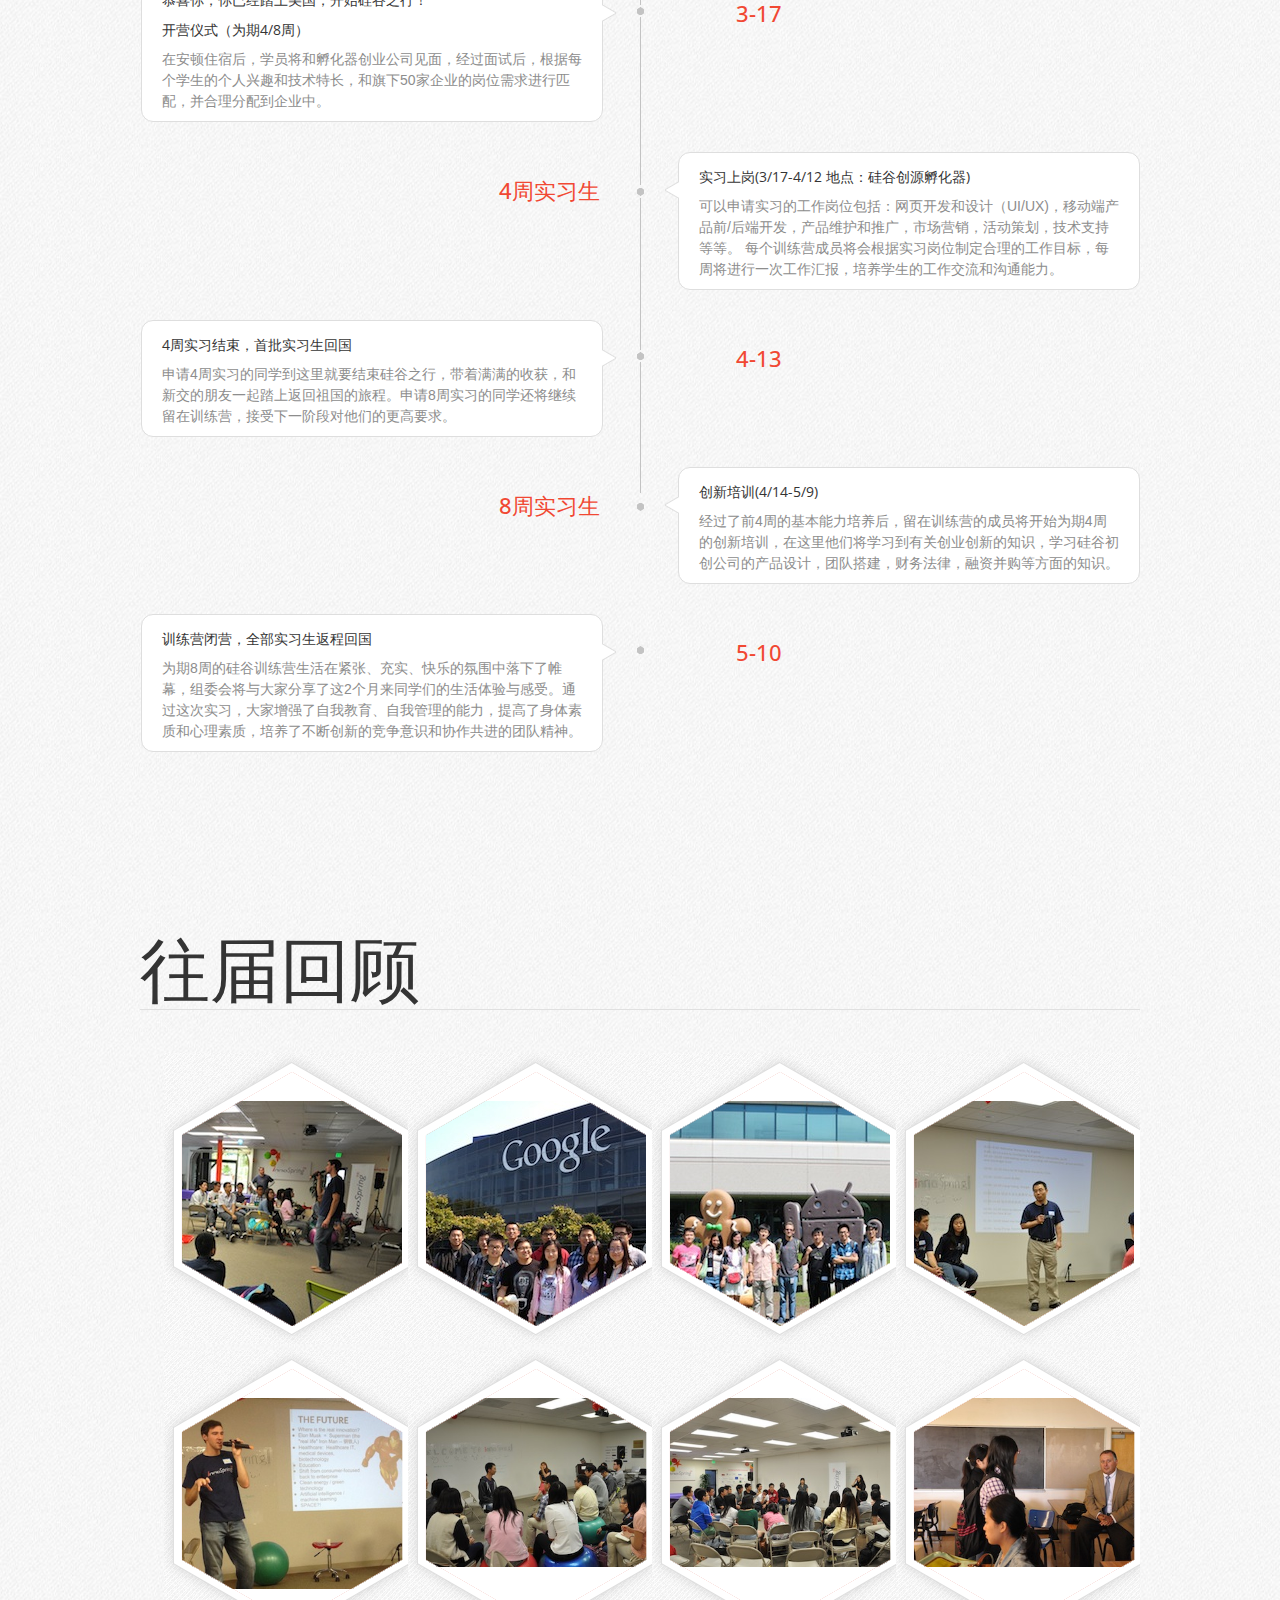
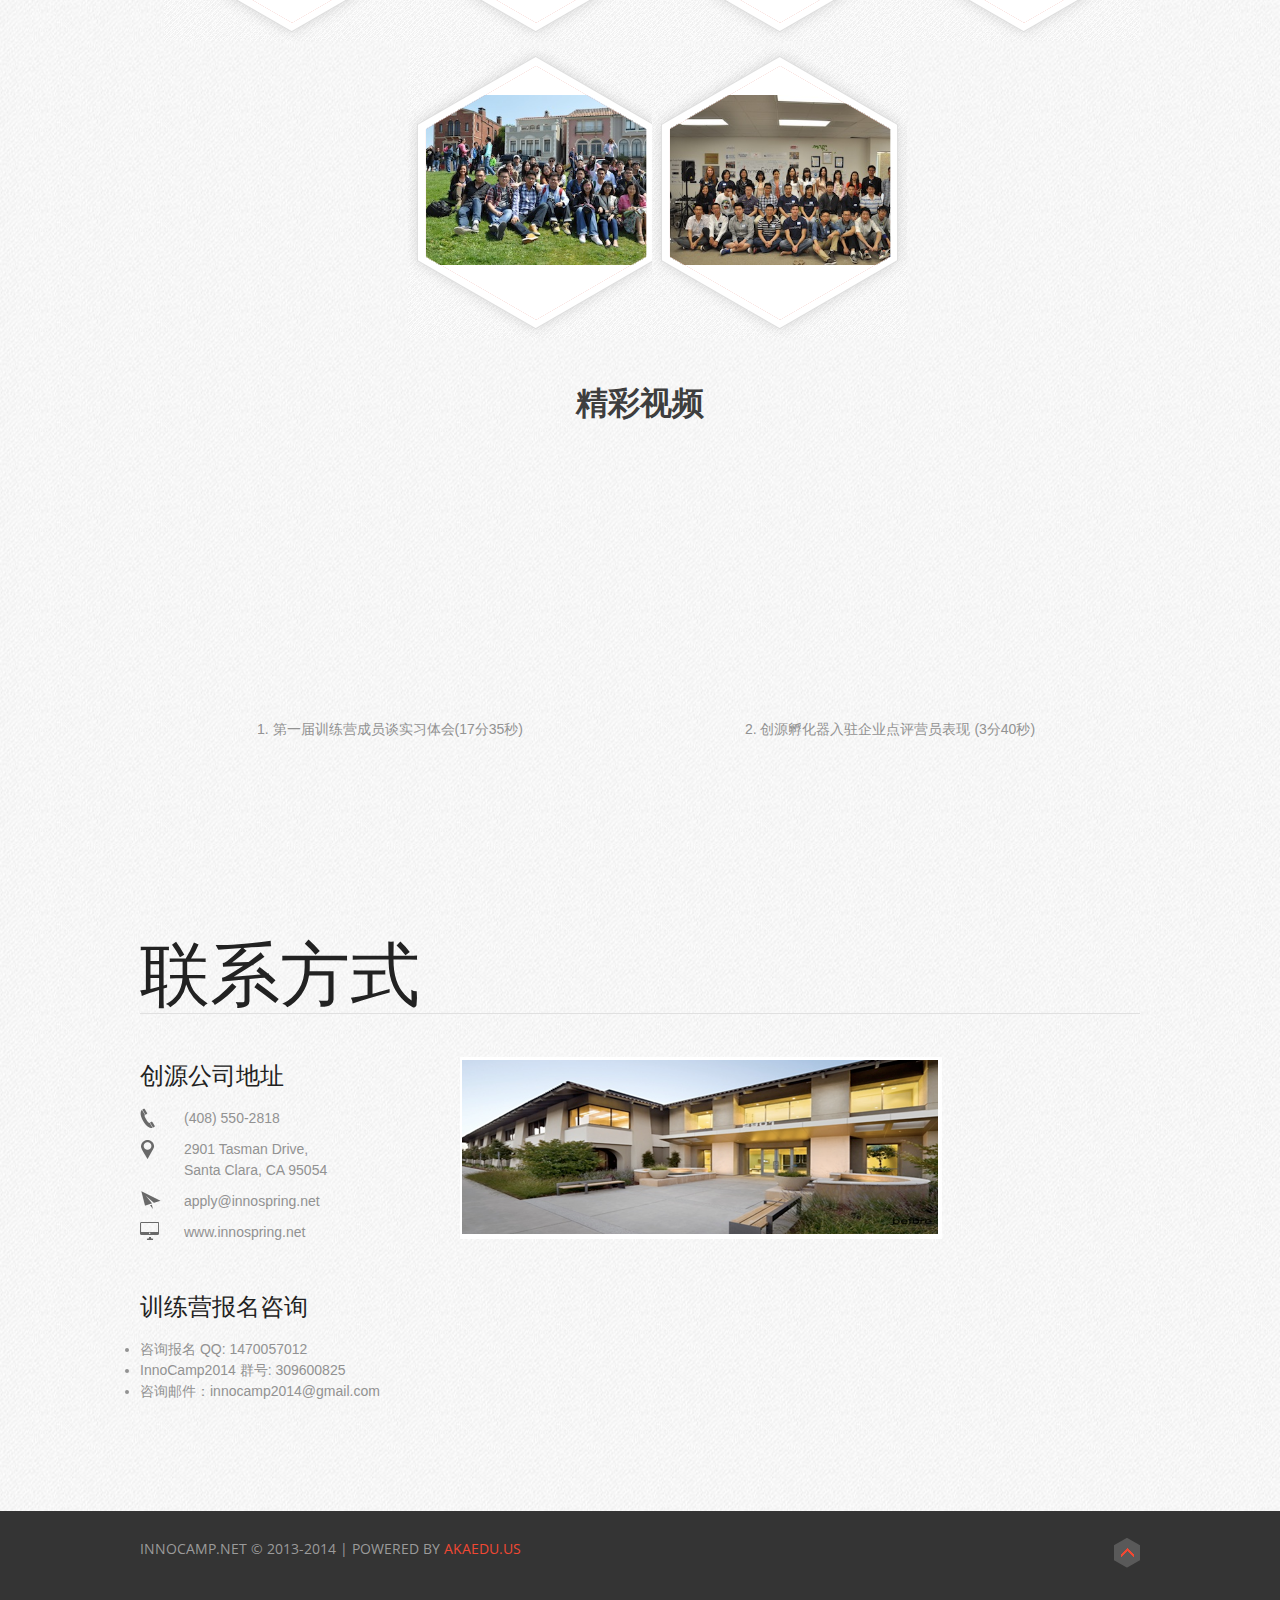
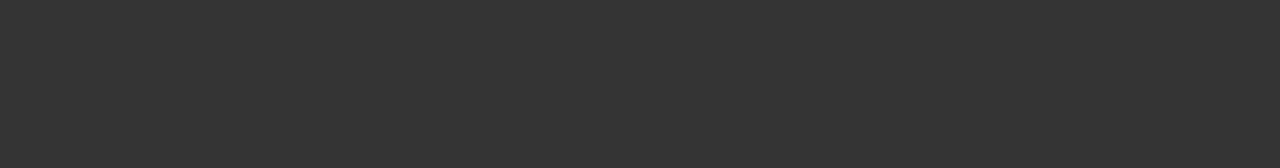
==== commit 99b9e281: "Modify the date" ====
--- a/index.html
+++ b/index.html
@@ -43,7 +43,7 @@
 						<br>
 						<br>
 					</div>
-					<p>今年寒假，你可以来硅谷实习</p>
+					<p>InnoCamp2014，清华王笑老师带你在硅谷实习</p>
 					<a class="button" title="" data-slide="2"></a>
 				</div>
 
@@ -53,8 +53,6 @@
 		<div class="inset_shadow"></div>
 	</div>
 </div>
-
-
 
 <div class="menu">	
 	<div class="container clearfix">
@@ -64,7 +62,6 @@
 			<ul class="navigation ph-line-nav">
 				<li data-slide="2">关于我们</li>
 				<li data-slide="4">训练内容</li>
-				
 				<li data-slide="6">报名要求</li>
 				<li data-slide="8">行程安排</li>
 				<li data-slide="10">往届回顾</li>
@@ -78,16 +75,26 @@
 </div>
 
 
-<div class="slide" id="slide2" data-slide="2" data-stellar-background-ratio="0.5">
+<div class="slide" id="slide6" data-slide="2" data-stellar-background-ratio="0.5">
 	<div class="container clearfix">
 		
 		<div id="content" class="grid_12">
 			<h2>关于我们</h2>
 		</div>
 		<div class="clear"></div>
-		
+
+		<div class="container clearfix">
+			<h5>InnoCamp2014 简介</h5>
+			<p>创源公司在2013年夏季成功举办了首届硅谷创新创业训练营之后，将于2014年和亚嵌教育合作，举办第二届硅谷创新创业训练营，意在让大学生或研究生切身领会硅谷独有的创业氛围，深度体验硅谷的高科技企业，以及提高和激发学生的创新精神，让学生在未来的学习和工作过程中受益无穷。</p>
+			<p>本次活动，将由清华北美校友会第30届会长<a href="http://www.linkedin.com/in/xiaoawang" target=_blank>王笑老师</a>亲自带队，全程带领同学们在硅谷的核心地区进行为期2个月的实习生活。
+			<br>(王笑老师毕业于北京清华大学生物系，现为硅谷创源公司运营合伙人) <a href="http://www.tsinghua.org.cn/alumni/infoSingleArticle.do?articleId=10080130" target=_blank> 了解更多 </a></p>
+			<p>我们相信这次训练营活动，将会是学生们难得的实习机会和人生经历。</p>
+		</div>
+		<div class="clear">  </div>
+		<br>
 		<div id="content">
 			<div class="grid_8">
+				<h5>项目主办方</h5>
 				<h4>
 				<a href="http://www.innospring.net/" target="_blank"><img src="resources/innospring-logo.jpg" width="270" height="80"></a></h4>
 				<p>创源公司是清华科技园与北极光创投，瑞安房地产及硅谷银行投资创办的一家美国公司，是美国硅谷第一家高科技孵化器及科技企业加速器。创源公司致力于加速中国和美国间的跨国界创业和创新，给高科技创业公司提供一个创业的生态环境，及多样化的服务和支持。</p>
@@ -102,13 +109,6 @@
 				<p>亚嵌教育成立于2004年，总部位于北京中关村，毗邻清华，北大，中科院等著名学府和国家科研院所，是“国家信息技术紧缺人才培养工程”在嵌入式领域唯一被授牌的实训基地。在过去近十年间，亚嵌以“胸怀崇高追求，肩负伟大使命，放弃个人享乐，成为国家栋梁”为校训，为国内IT技术企业输送了数以万计的优秀开发人才，被誉为“中国嵌入式技术的黄埔军校“。</p>
 			</div>
 
-			<div class="grid_8">
-				<div align="left"><b><font size=4>关于 InnoCamp2014</font></b></div>
-				<p>创源公司在2013年夏季成功举办了首届硅谷创新创业训练营之后，将于2014年和亚嵌教育合作，举办第二届硅谷创新创业训练营，意在让大学生或研究生切身领会硅谷独有的创业氛围，深度体验硅谷的高科技企业，以及提高和激发学生的创新精神，让学生在未来的学习和工作过程中受益无穷。</p>
-				<p>我们相信这次训练营活动，将会是学生们难得的实习机会和人生经历。</p>
-			</div>
-			<div class="clear">  </div>
-
 		</div>
 		
 	</div>
@@ -122,10 +122,13 @@
 		</div>
 		<div class="clear"></div>
 		<h5>参加训练营，我能够获得什么？ </h5>				
-			<li>参观一流科技企业，去大公司Google、Facebook看看</li>
-			<li>聆听升学职业规划，在顶尖名校Stanford、Berkeley听课</li>
-			<li>学习职场实用技能，知道什么是Big Data、Cloud Computing</li>
-			<li>感受硅谷创业文化，试试当一天创业公司的CEO和CTO</li>
+			<li>加入硅谷最牛创业团队，学习职场实用技能，观察学习创业企业日常运营和创新历程</li>
+			<li>对话硅谷最牛投资人，了解天使投资和创业投资运作机制</li>
+			<li>参观硅谷一流科技企业，去Google，Facebook，Apple去看看，和企业员工面对面</li>
+			<li>学习职业规划和升学出国宝典，和斯坦福伯克利学生直接交流</li>
+			<li>感受硅谷创业文化，参加全球最大的黑客马拉松和创业沙龙</li>
+			<li>学习创新能力培养的秘密，分析你的个人性格，扬长避短</li>
+			<li>和创源旗下的100多家公司接触，为将来出国留学或全职工作打基础</li>
 		<br>
 		<div class="clear"><br></div>
 		<h5>实习活动历时8周，共分为4个板块</h5>	
@@ -179,7 +182,6 @@
 </div>
 
 
-
 <div class="slide" id="slide6" data-slide="6" data-stellar-background-ratio="0.5">
 	<div class="container clearfix">
 		
@@ -191,7 +193,9 @@
 		<div id="content">
 			<div class="grid_12">
 				<h5>实习对象</h5>
-					<li>大三以上，与IT或交互／平面设计专业相关的大学生和研究生.</li>
+					<li>大三以上有出国打算的，特别是国际学院就读的本科生</li>
+					<li>研一至研三有志于来硅谷工作、实习和留学深造的研究生</li>
+					<li>已经工作的有软件开发背景，有创新创业精神的技术人员</li>
 				<br>
 				<h5>目标专业背景</h5>
 					<li>计算机，电子，机械工程，软件工程，物理等理科专业.</li>
@@ -220,7 +224,7 @@
 			<h2>行程安排</h2>
 		</div>
 		<div class="clear"></div>
-		
+		<p>以下时间安排仅供参考，实际行程安排会根据每个人的申请时间和签证情况有所不同，建议咨询后决定是否参加。</p>
 		<div id="content">
 			<div class="grid_12">
 				<div class="exhib_block">
@@ -234,40 +238,40 @@
 						请加入QQ群，群名称：第二届硅谷创新创业训练营 <br>
 						群号: <br>
 						309600825 <br>
-						报名咨询：Innospring 王笑老师
+						报名咨询 QQ：1470057012 
 					</div>
 					<div class="clear"></div>
 					
 					<div class="exhib_cont fleft">
-						<div class="exhib_date_right">12-14/21</div>
+						<div class="exhib_date_right">12-14</div>
 						<p>训练营项目在线交流答疑会</p>
-						加入咨询QQ群的同学会在群里收到参加训练营项目在线交流答疑会的邀请，组委会将在周末举办2场关于项目的交流答疑会，解答大家的疑惑，
+						组委会将在周末举办关于项目的交流答疑会，解答大家的疑惑。<br><a href="http://www.duobei.com/course/3278876715">点击在线收看</a> (咨询过的同学会收到邀请码)
 					</div>
 					<div class="clear"></div>
 					
 					<div class="exhib_cont fright">
 						<div class="exhib_date_left">12-23</div>
-						<p>开始面试录取工作（1周）</p>
+						<p>开始面试录取工作（4周）</p>
 						经过咨询希望报名参加的同学，需要填写项目报名申请表。在交纳预报名费200元人民币后，将由组委会安排进行视频面试，面试通过的学生才会成为项目的正式成员。
 					</div>
 					<div class="clear"></div>
 
 					<div class="exhib_cont fleft">
-						<div class="exhib_date_right">12-28</div>
+						<div class="exhib_date_right">1-20</div>
 						<p>签证培训和预约领馆签证（4周）</p>
 						通过面试的项目正式成员，在交费后创源会立即出具活动邀请函，并开始对学员进行签证培训，帮助学员正确应对签证过程中的各项问题，确保成功获签。
 					</div>
 					<div class="clear"></div>
 
 					<div class="exhib_cont fright">
-						<div class="exhib_date_left">1-18/19</div>
+						<div class="exhib_date_left">3-15/16</div>
 						<p>启程赴美（1天）</p>
 						签证通过的学员将由我们协调赴美时间，统一购买健康保险，安排到达美国后在旧金山国际机场的接机流程，以及在硅谷酒店的住宿安排等。如果学员自行赴美，需要提前和组委会说明，确定行程时间和机票航班后，立即通报组委会以便统一协调。
 					</div>
 					<div class="clear"></div>
 
 					<div class="exhib_cont fleft">
-						<div class="exhib_date_right">1-20</div>
+						<div class="exhib_date_right">3-17</div>
 						<p>恭喜你，你已经踏上美国，开始硅谷之行！</p>
 						<p>开营仪式（为期4/8周）</p>
 						在安顿住宿后，学员将和孵化器创业公司见面，经过面试后，根据每个学生的个人兴趣和技术特长，和旗下50家企业的岗位需求进行匹配，并合理分配到企业中。
@@ -276,14 +280,14 @@
 
 					<div class="exhib_cont fright">
 						<div class="exhib_date_left">4周实习生</div>
-						<p>实习上岗(1/20-2/15 地点：硅谷创源孵化器)</p>
+						<p>实习上岗(3/17-4/12 地点：硅谷创源孵化器)</p>
 						可以申请实习的工作岗位包括：网页开发和设计（UI/UX)，移动端产品前/后端开发，产品维护和推广，市场营销，活动策划，技术支持等等。
 						每个训练营成员将会根据实习岗位制定合理的工作目标，每周将进行一次工作汇报，培养学生的工作交流和沟通能力。
 					</div>
 					<div class="clear"></div>
 
 					<div class="exhib_cont fleft">
-						<div class="exhib_date_right">2-15</div>
+						<div class="exhib_date_right">4-13</div>
 						<p>4周实习结束，首批实习生回国</p>
 						申请4周实习的同学到这里就要结束硅谷之行，带着满满的收获，和新交的朋友一起踏上返回祖国的旅程。申请8周实习的同学还将继续留在训练营，接受下一阶段对他们的更高要求。
 					</div>
@@ -291,13 +295,13 @@
 					
 					<div class="exhib_cont fright">
 						<div class="exhib_date_left">8周实习生</div>
-						<p>创新培训(2/15-3/15)</p>
+						<p>创新培训(4/14-5/9)</p>
 						经过了前4周的基本能力培养后，留在训练营的成员将开始为期4周的创新培训，在这里他们将学习到有关创业创新的知识，学习硅谷初创公司的产品设计，团队搭建，财务法律，融资并购等方面的知识。
 					</div>
 					<div class="clear"></div>
 
 					<div class="exhib_cont fleft">
-						<div class="exhib_date_right">3-15</div>
+						<div class="exhib_date_right">5-10</div>
 						<p>训练营闭营，全部实习生返程回国</p>
 						为期8周的硅谷训练营生活在紧张、充实、快乐的氛围中落下了帷幕，组委会将与大家分享了这2个月来同学们的生活体验与感受。通过这次实习，大家增强了自我教育、自我管理的能力，提高了身体素质和心理素质，培养了不断创新的竞争意识和协作共进的团队精神。
 					</div>
@@ -310,8 +314,6 @@
 		
 	</div>
 </div>
-
-
 
 
 <div class="slide" id="slide10" data-slide="10" data-stellar-background-ratio="0.5">
@@ -491,20 +493,22 @@
 		
 		<div class="grid_12">
 			
-			<img src="resources/innospring-logo.jpg" />
+			<img src="resources/innospring-building.png" />
 
 			<div class="grid_4 omega">
-				<h4>创源公司地址</h4>
+				<h5>创源公司地址</h5>
 				<ul class="det_inf">
 					<li class="phone">(408) 550-2818</li>
 					<li class="address">2901 Tasman Drive, <br>Santa Clara, CA 95054 </li>
 					<li class="pers_mail"><a href="javascript:void(0);">apply@innospring.net</a></li>
 					<li class="pers_site"><a href="javascript:void(0);">www.innospring.net</a></li>
 				</ul>
-
+				<br>
 				<h5>训练营报名咨询</h5>
-				<li>QQ 群号: 309600825 </li>
+				<li>咨询报名 QQ: 1470057012 </li>
+				<li>InnoCamp2014 群号: 309600825 </li>
 				<li>咨询邮件：innocamp2014@gmail.com</li>
+				
 			</div>
 
 		</div>		
--- a/css/style.css
+++ b/css/style.css
@@ -14,7 +14,7 @@
 }
 ::-moz-selection {
 	background: #f14833; /* Firefox */
-	color:#fff;
+	color:#000000;
 }
 img {
 	max-width: 100%;
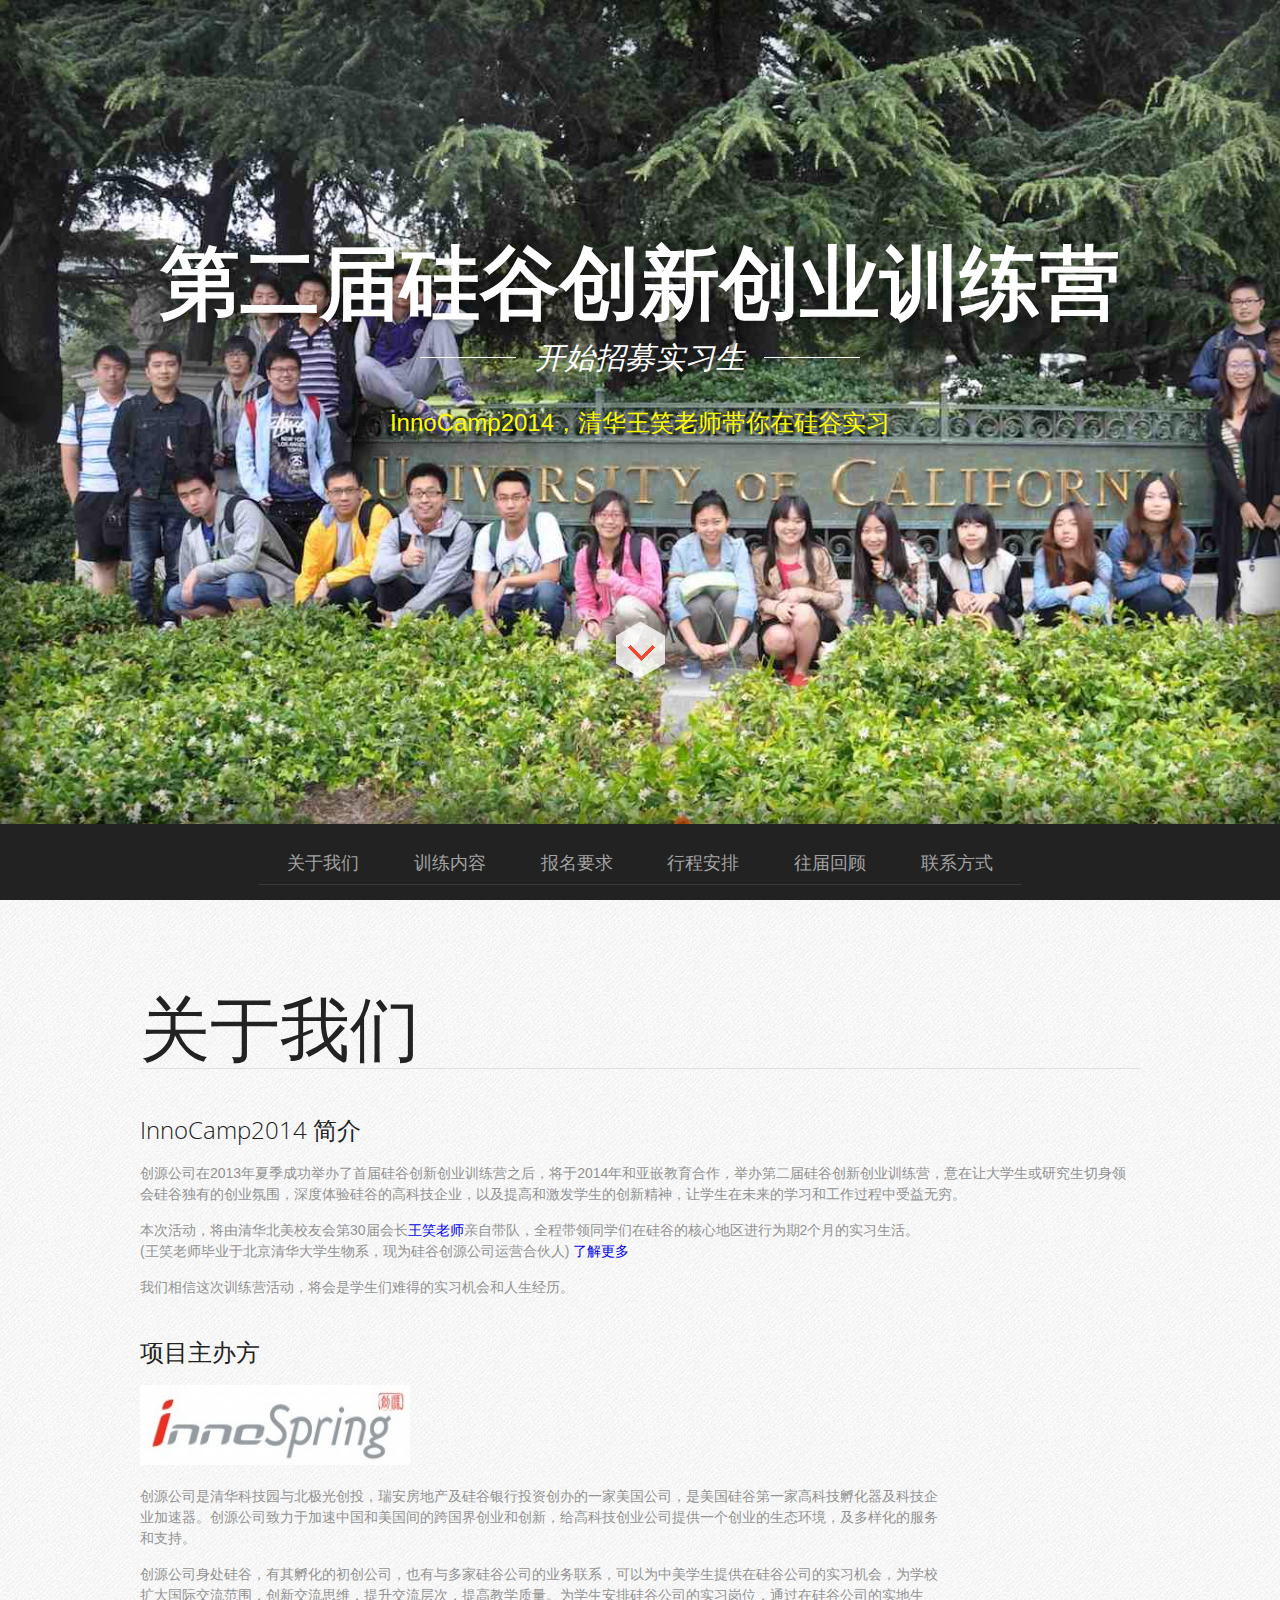
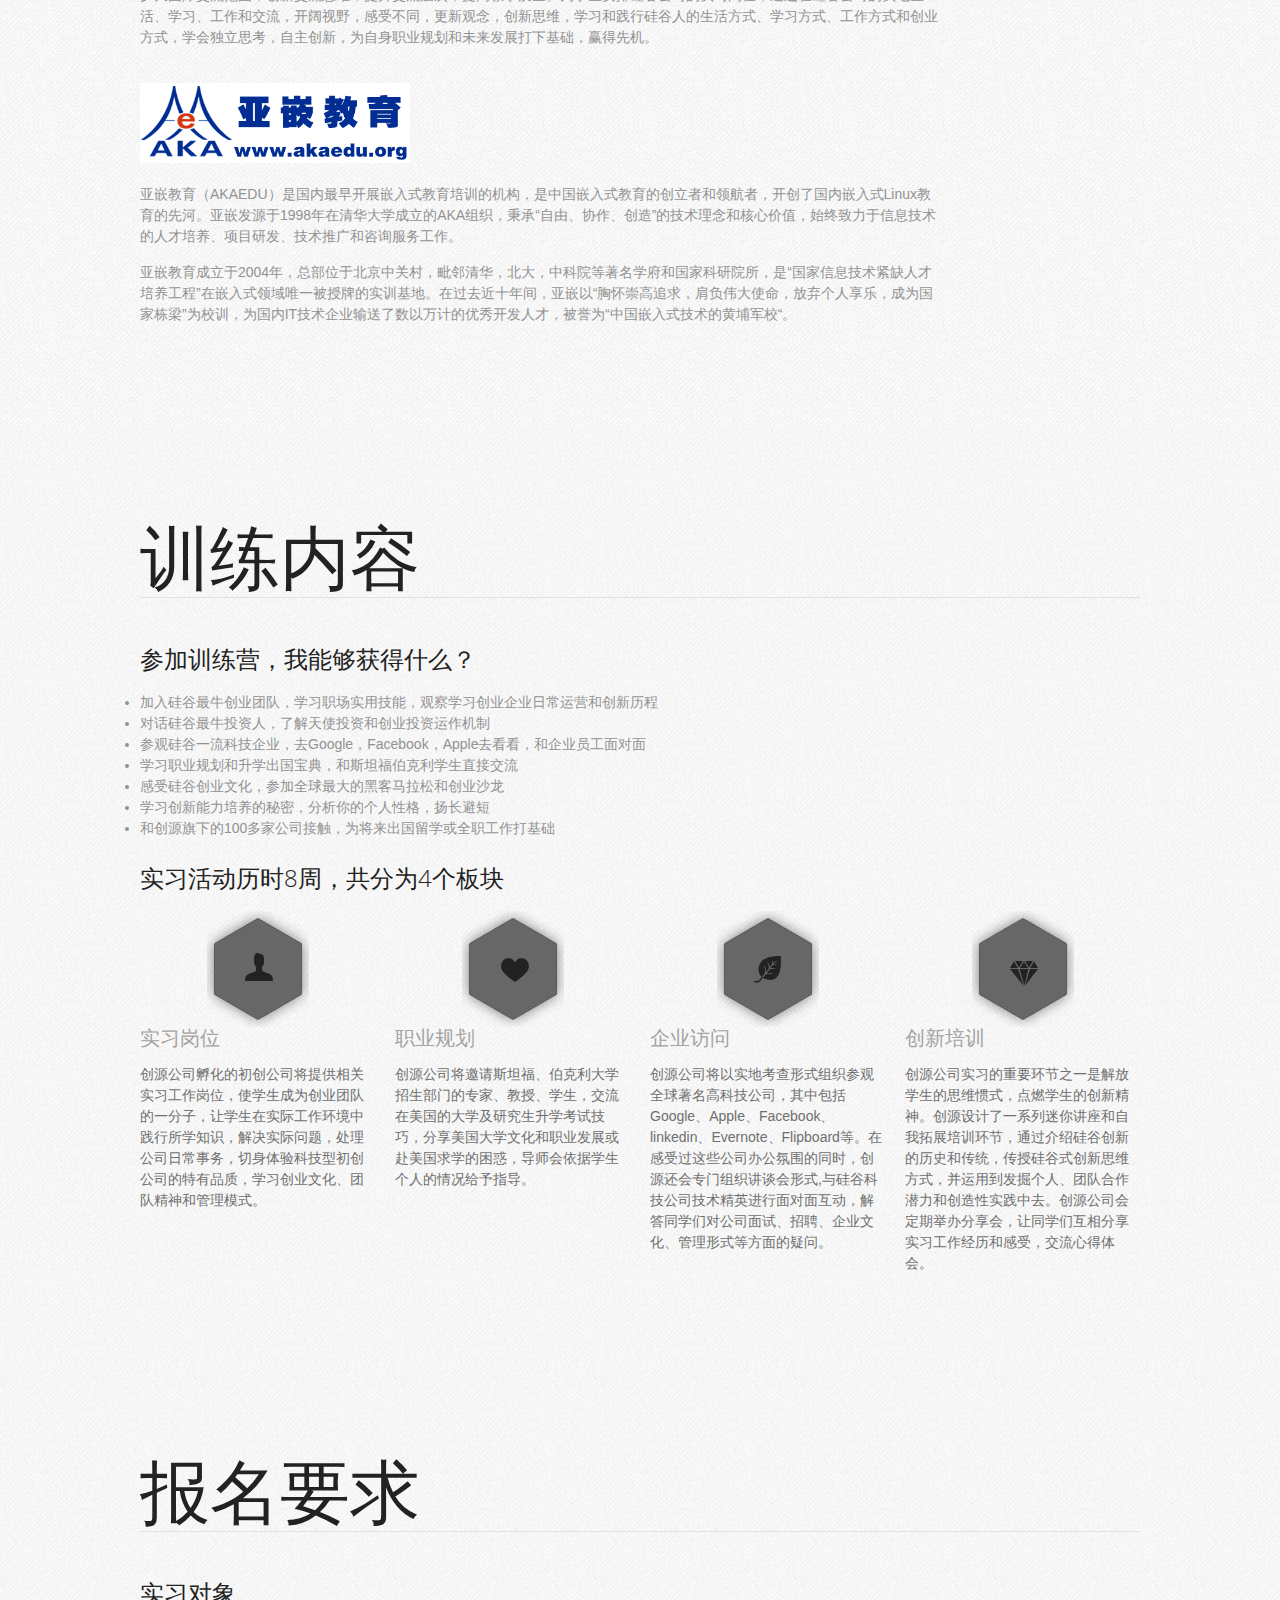
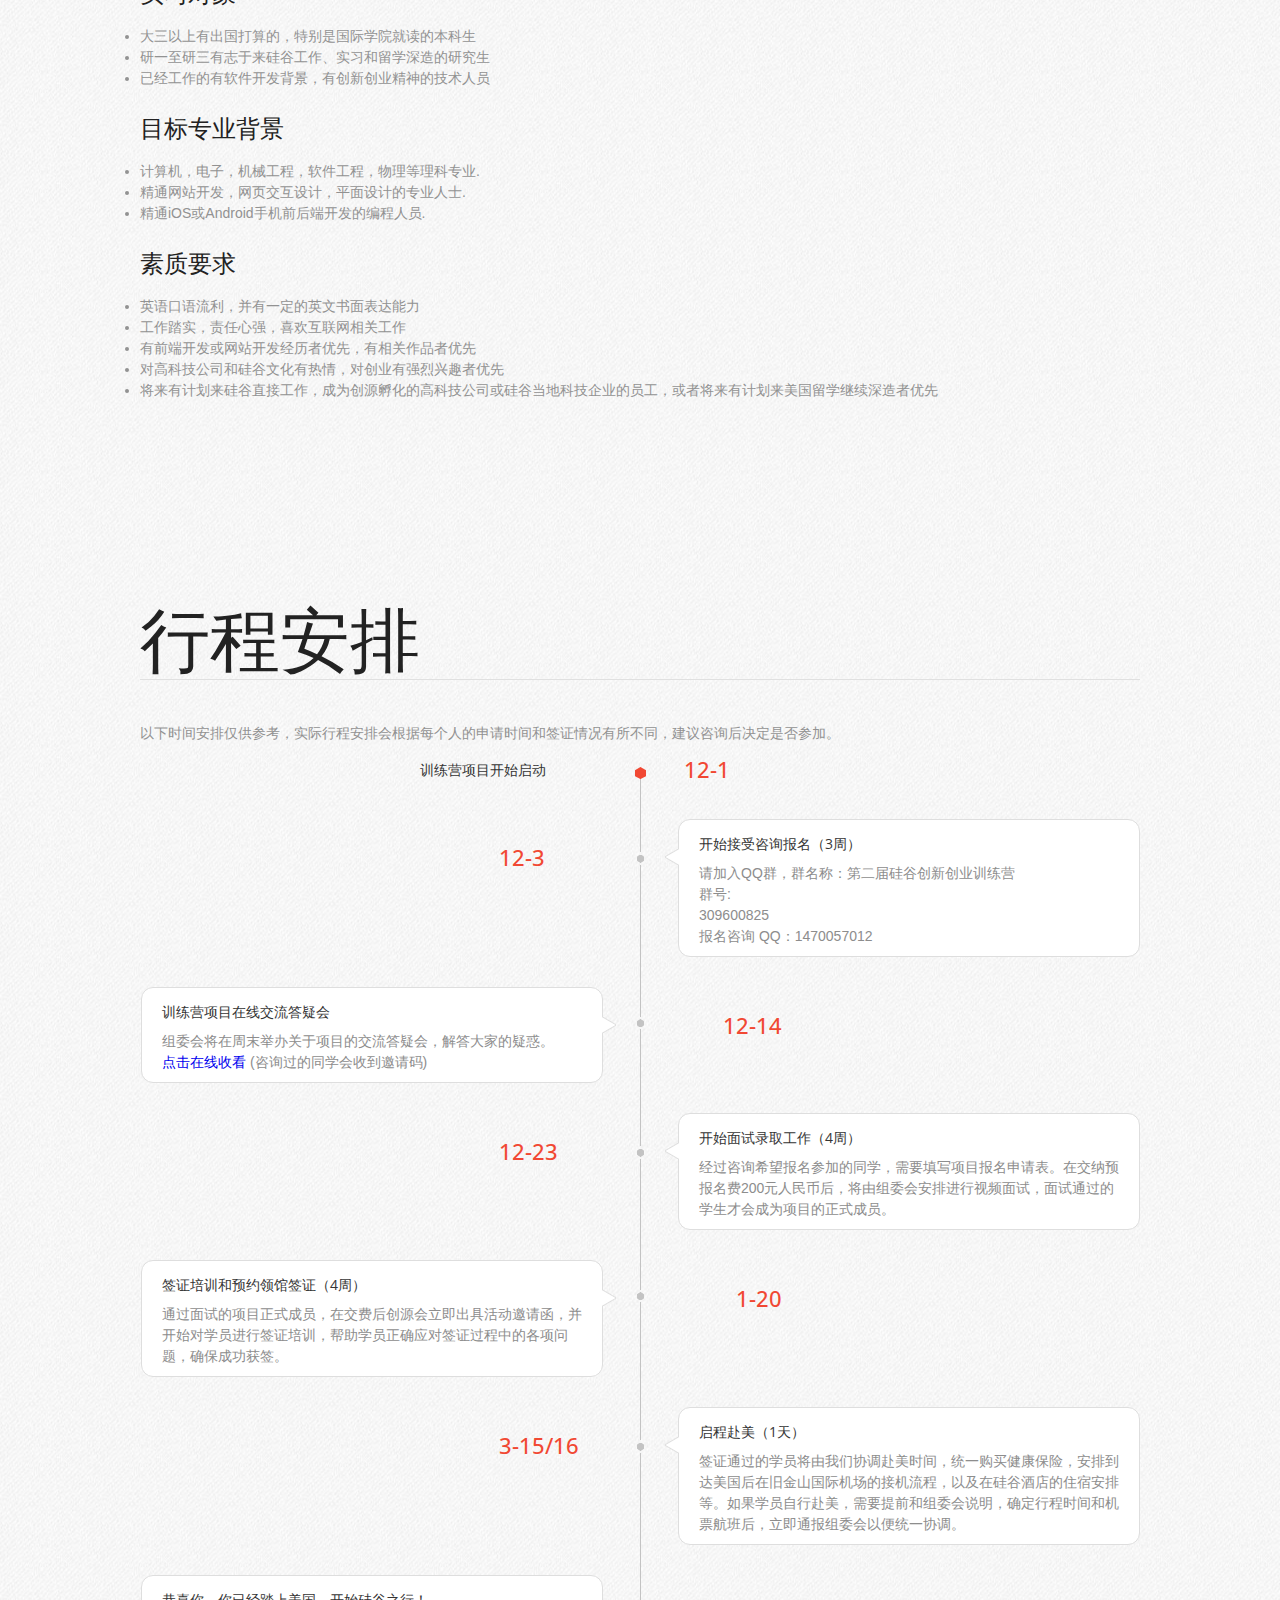
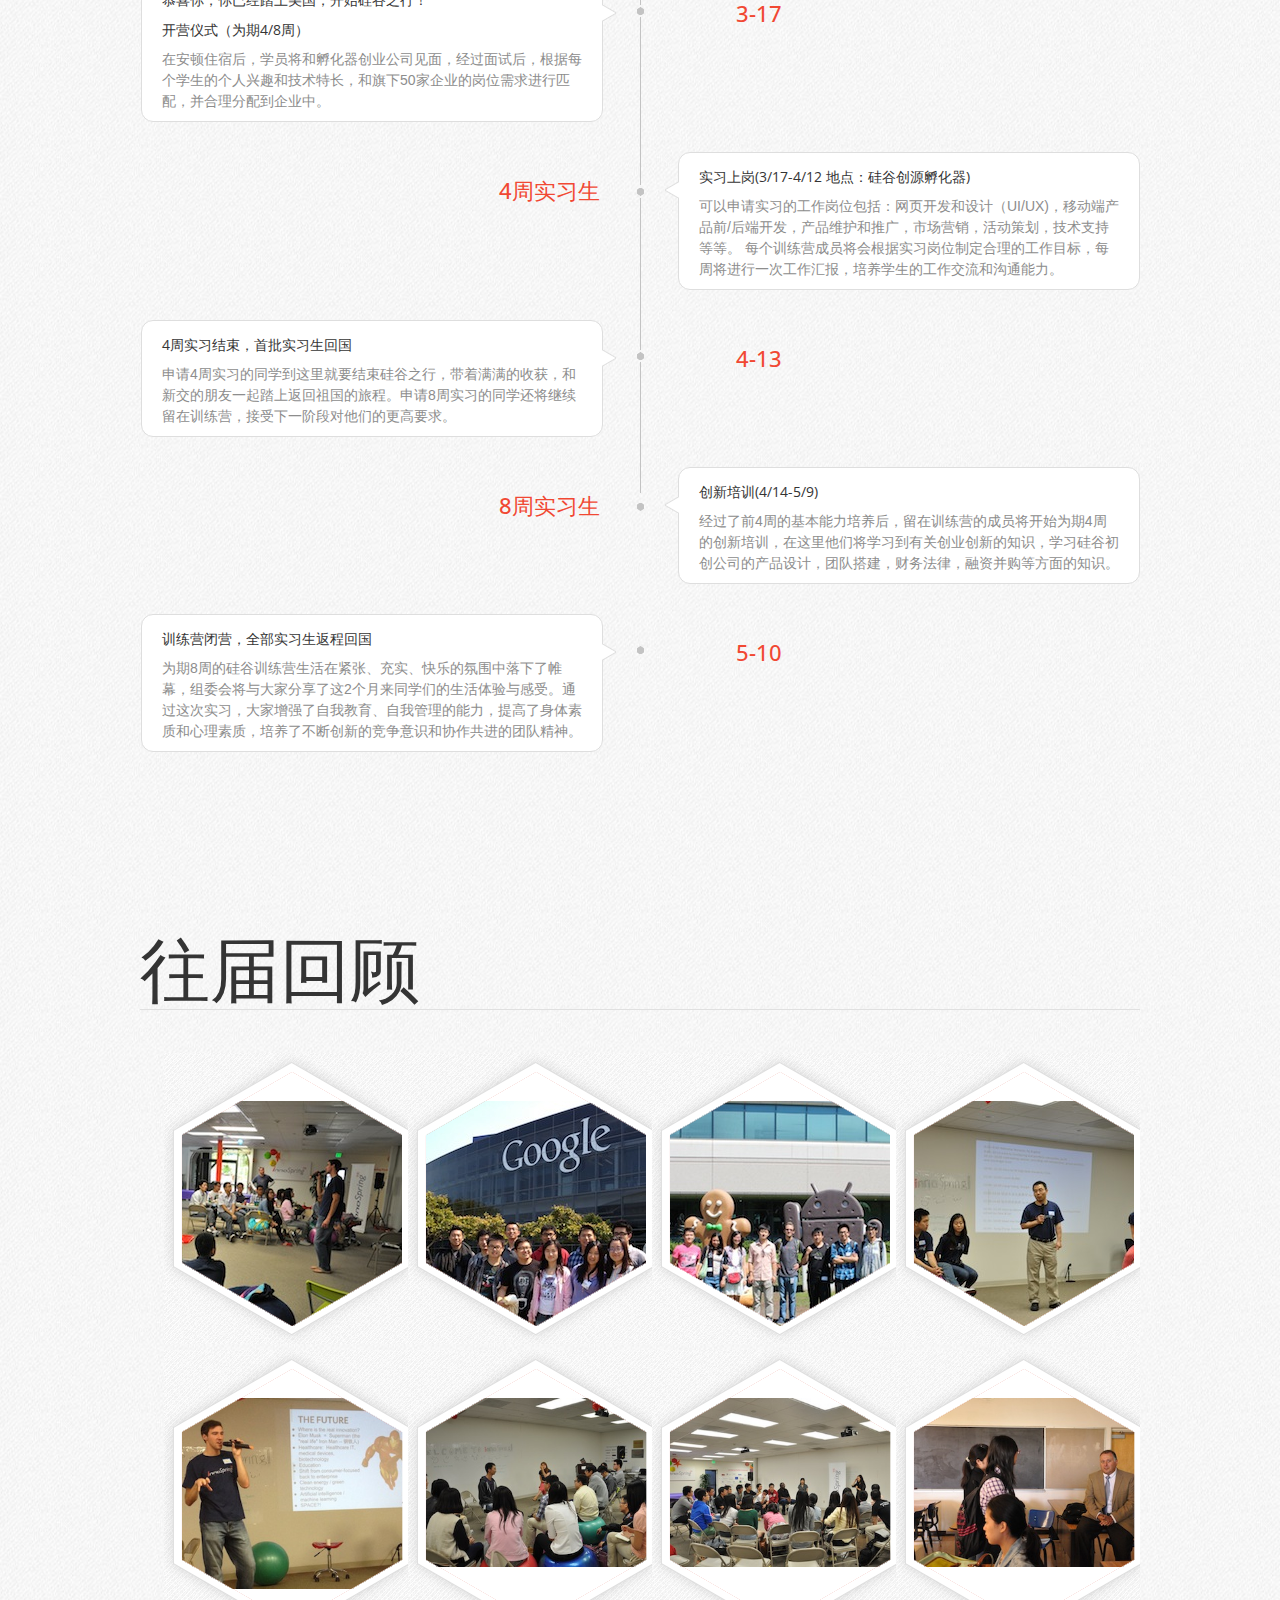
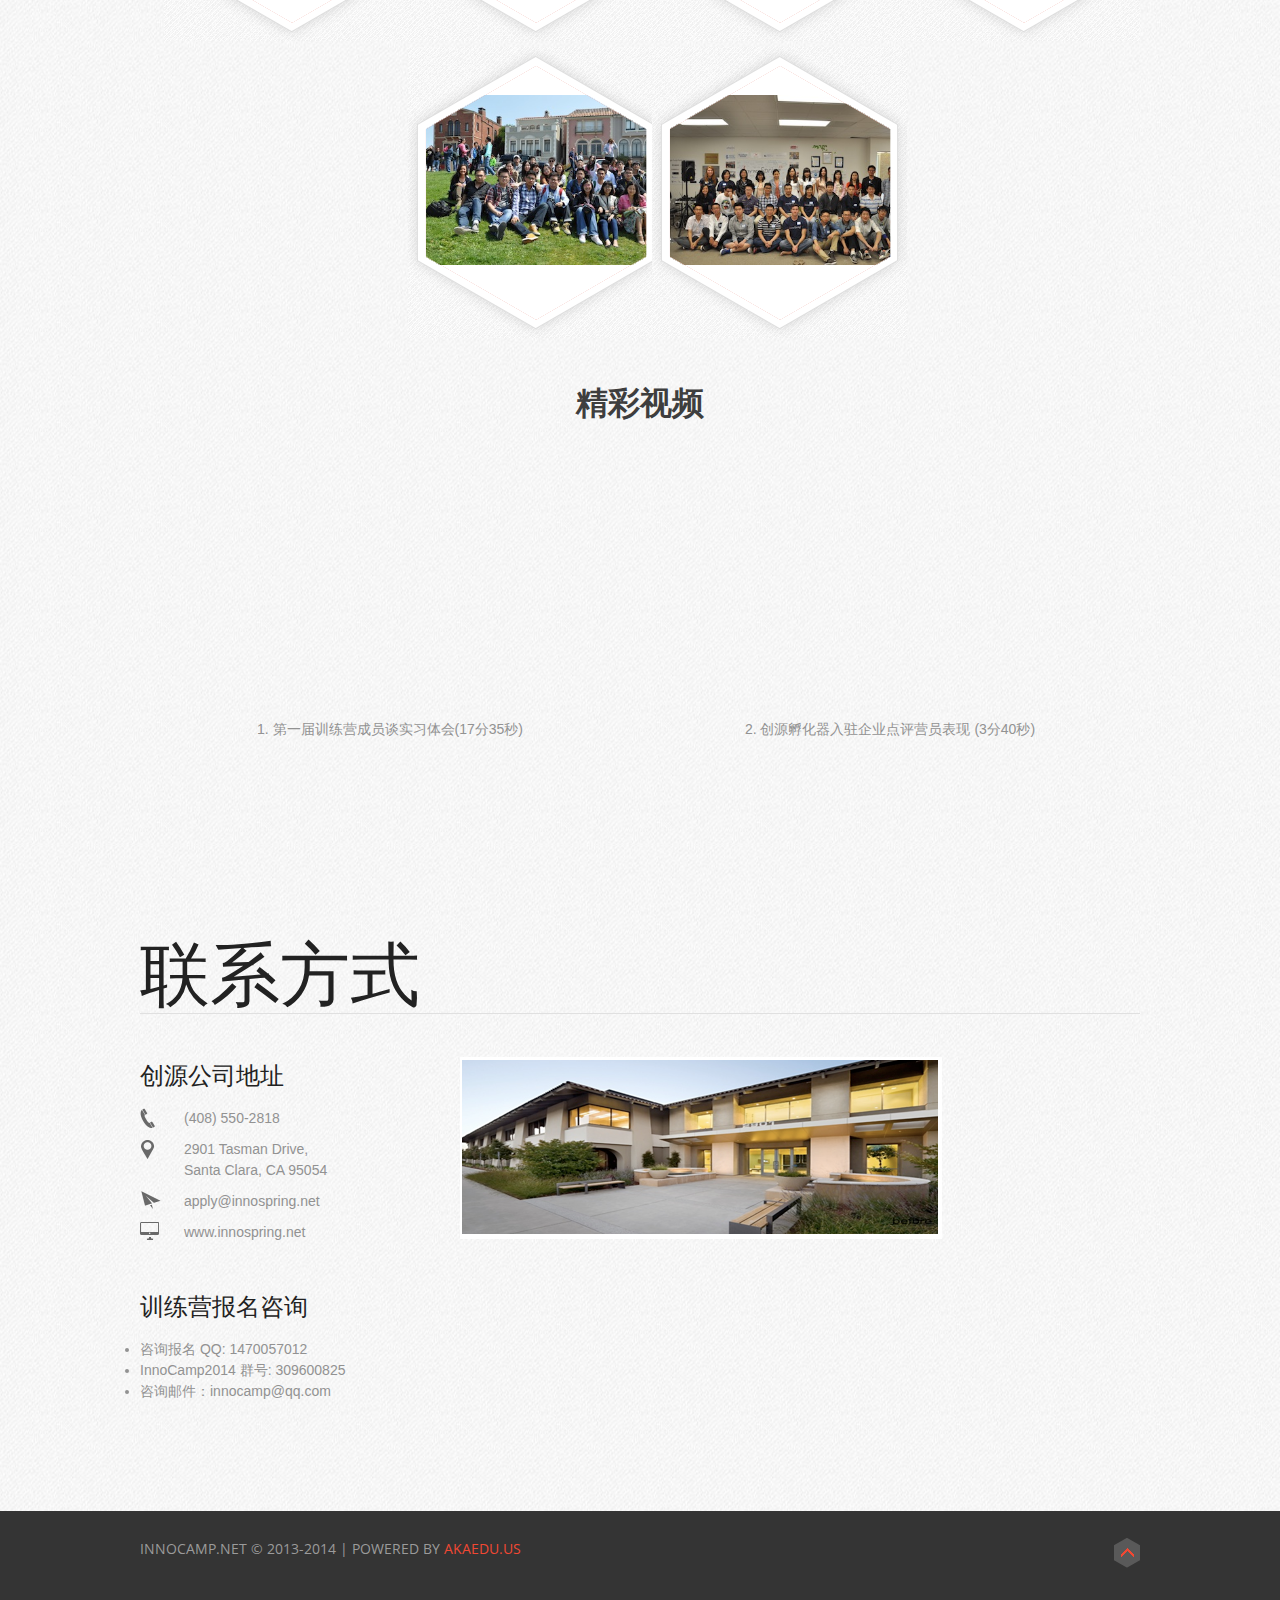
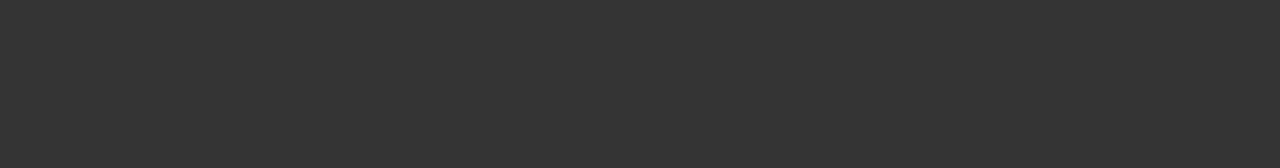
==== commit 15b2f823: "M index.html" ====
--- a/index.html
+++ b/index.html
@@ -507,7 +507,7 @@
 				<h5>训练营报名咨询</h5>
 				<li>咨询报名 QQ: 1470057012 </li>
 				<li>InnoCamp2014 群号: 309600825 </li>
-				<li>咨询邮件：innocamp2014@gmail.com</li>
+				<li>咨询邮件：innocamp@qq.com</li>
 				
 			</div>
 
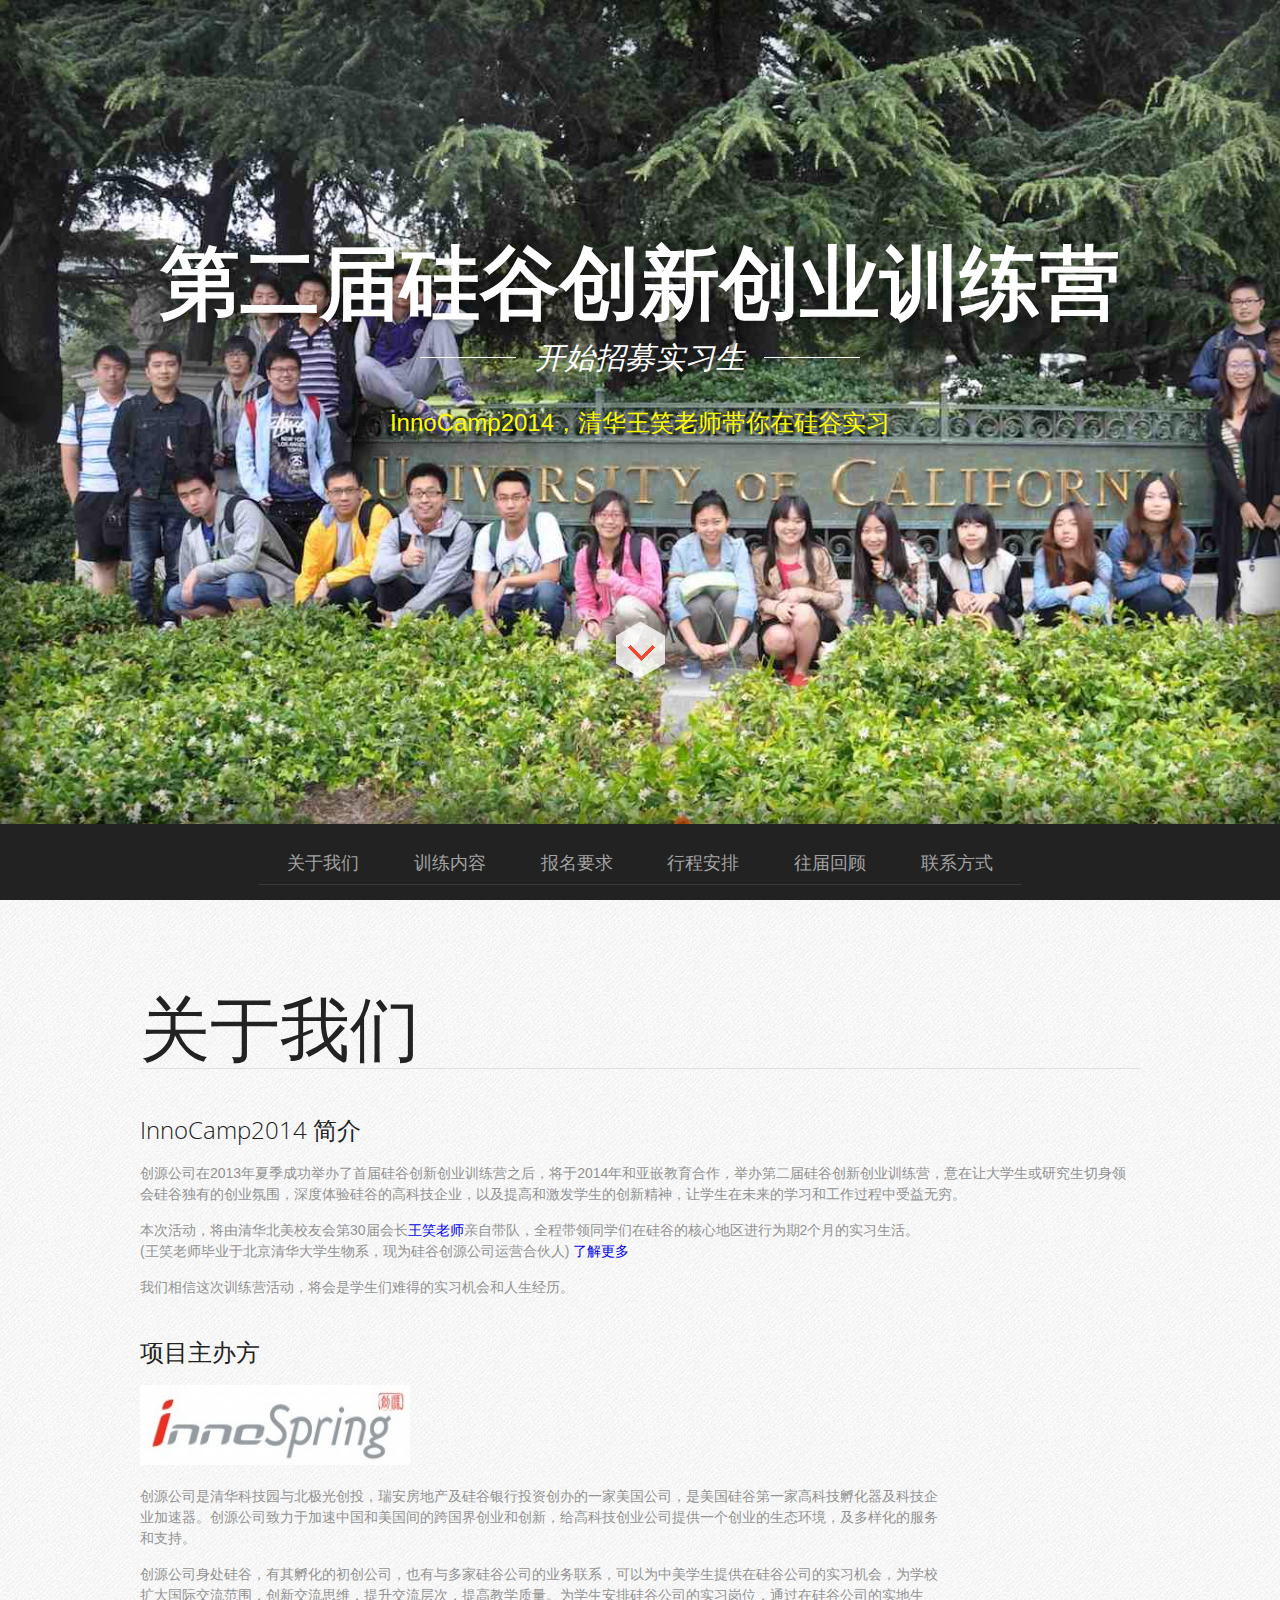
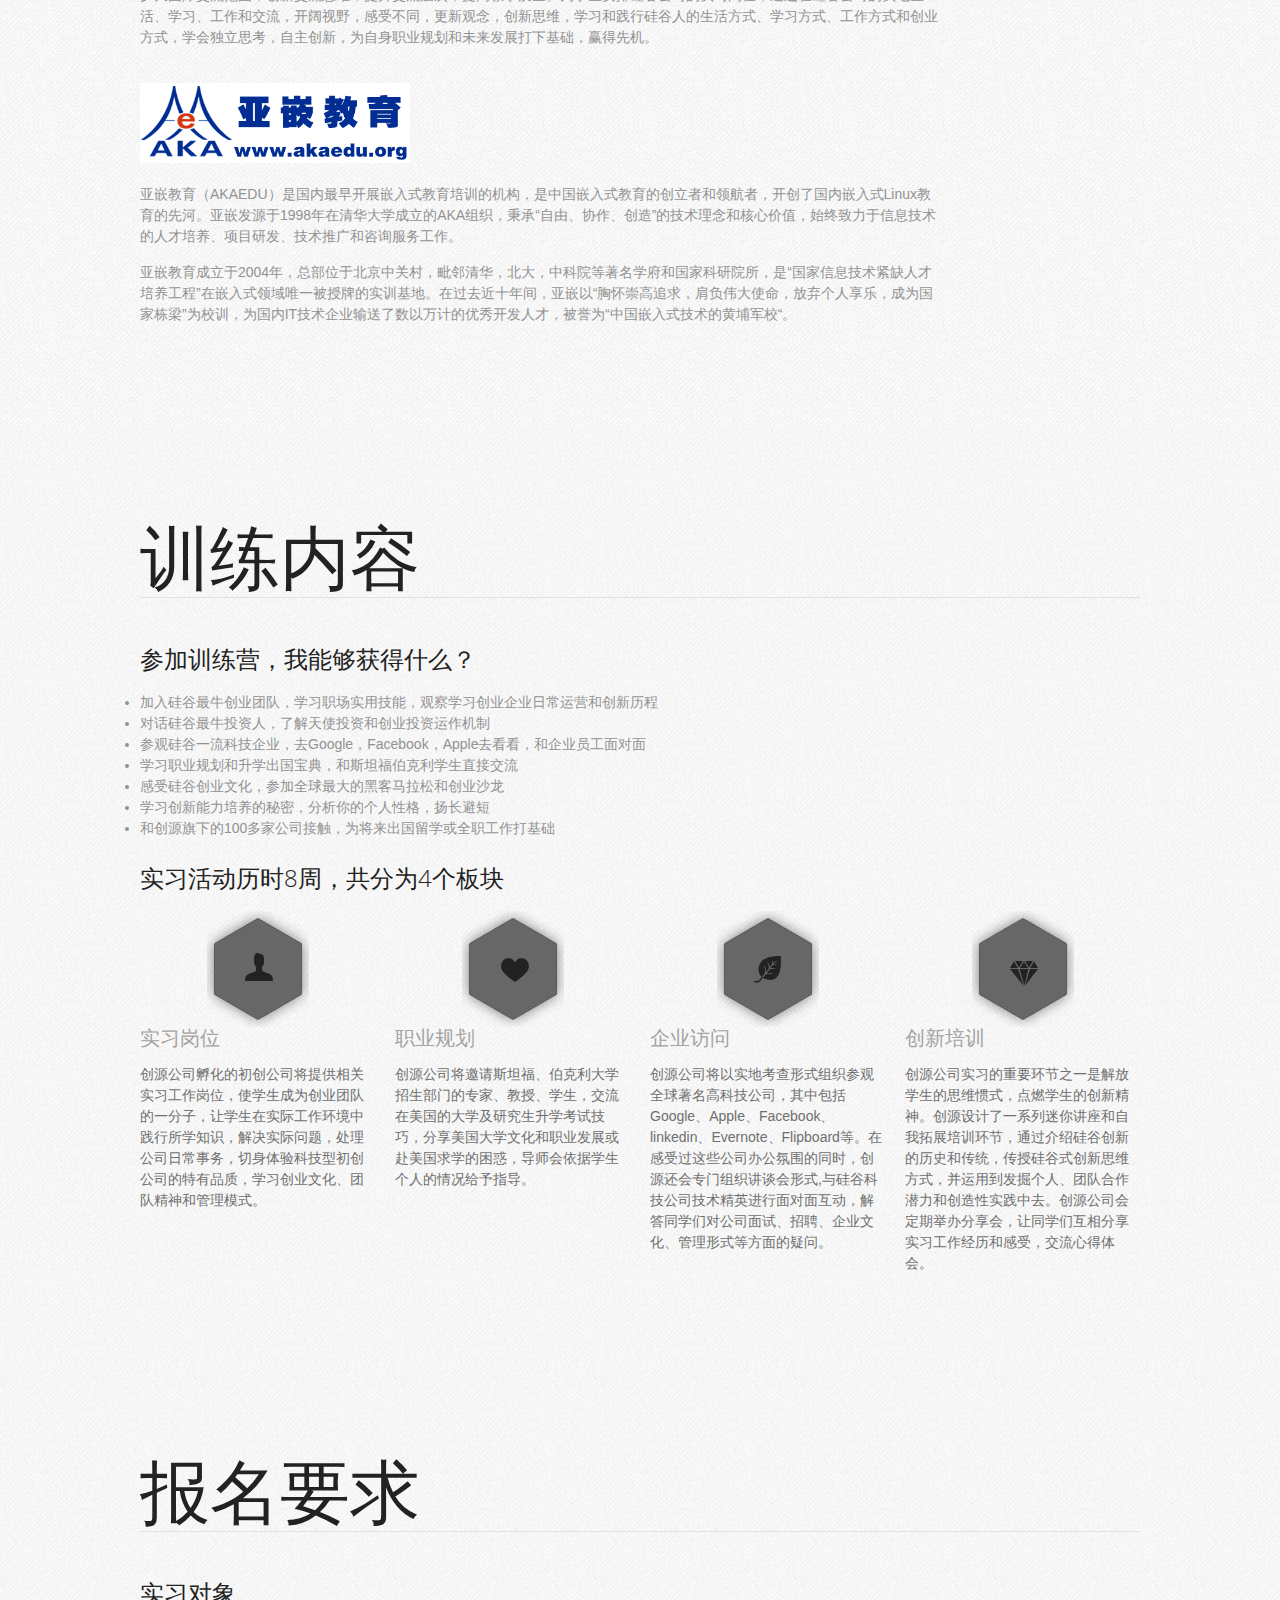
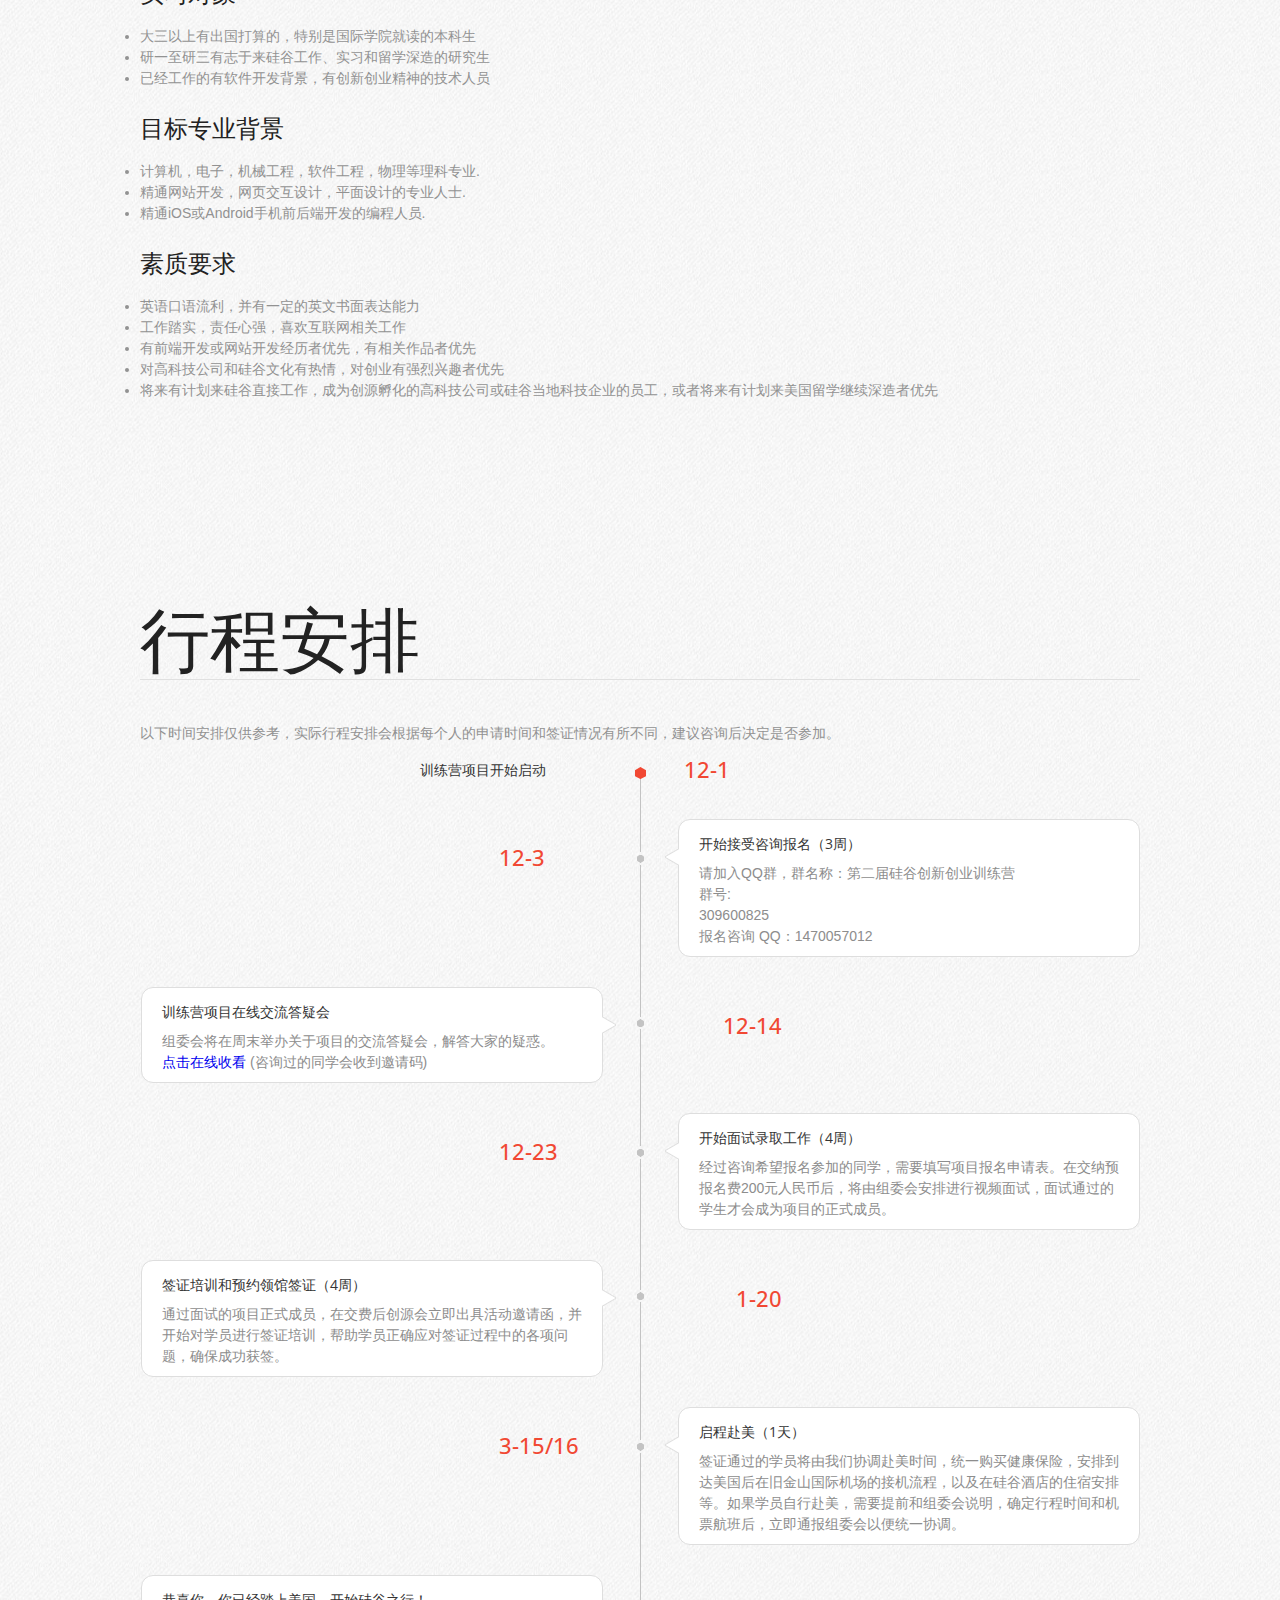
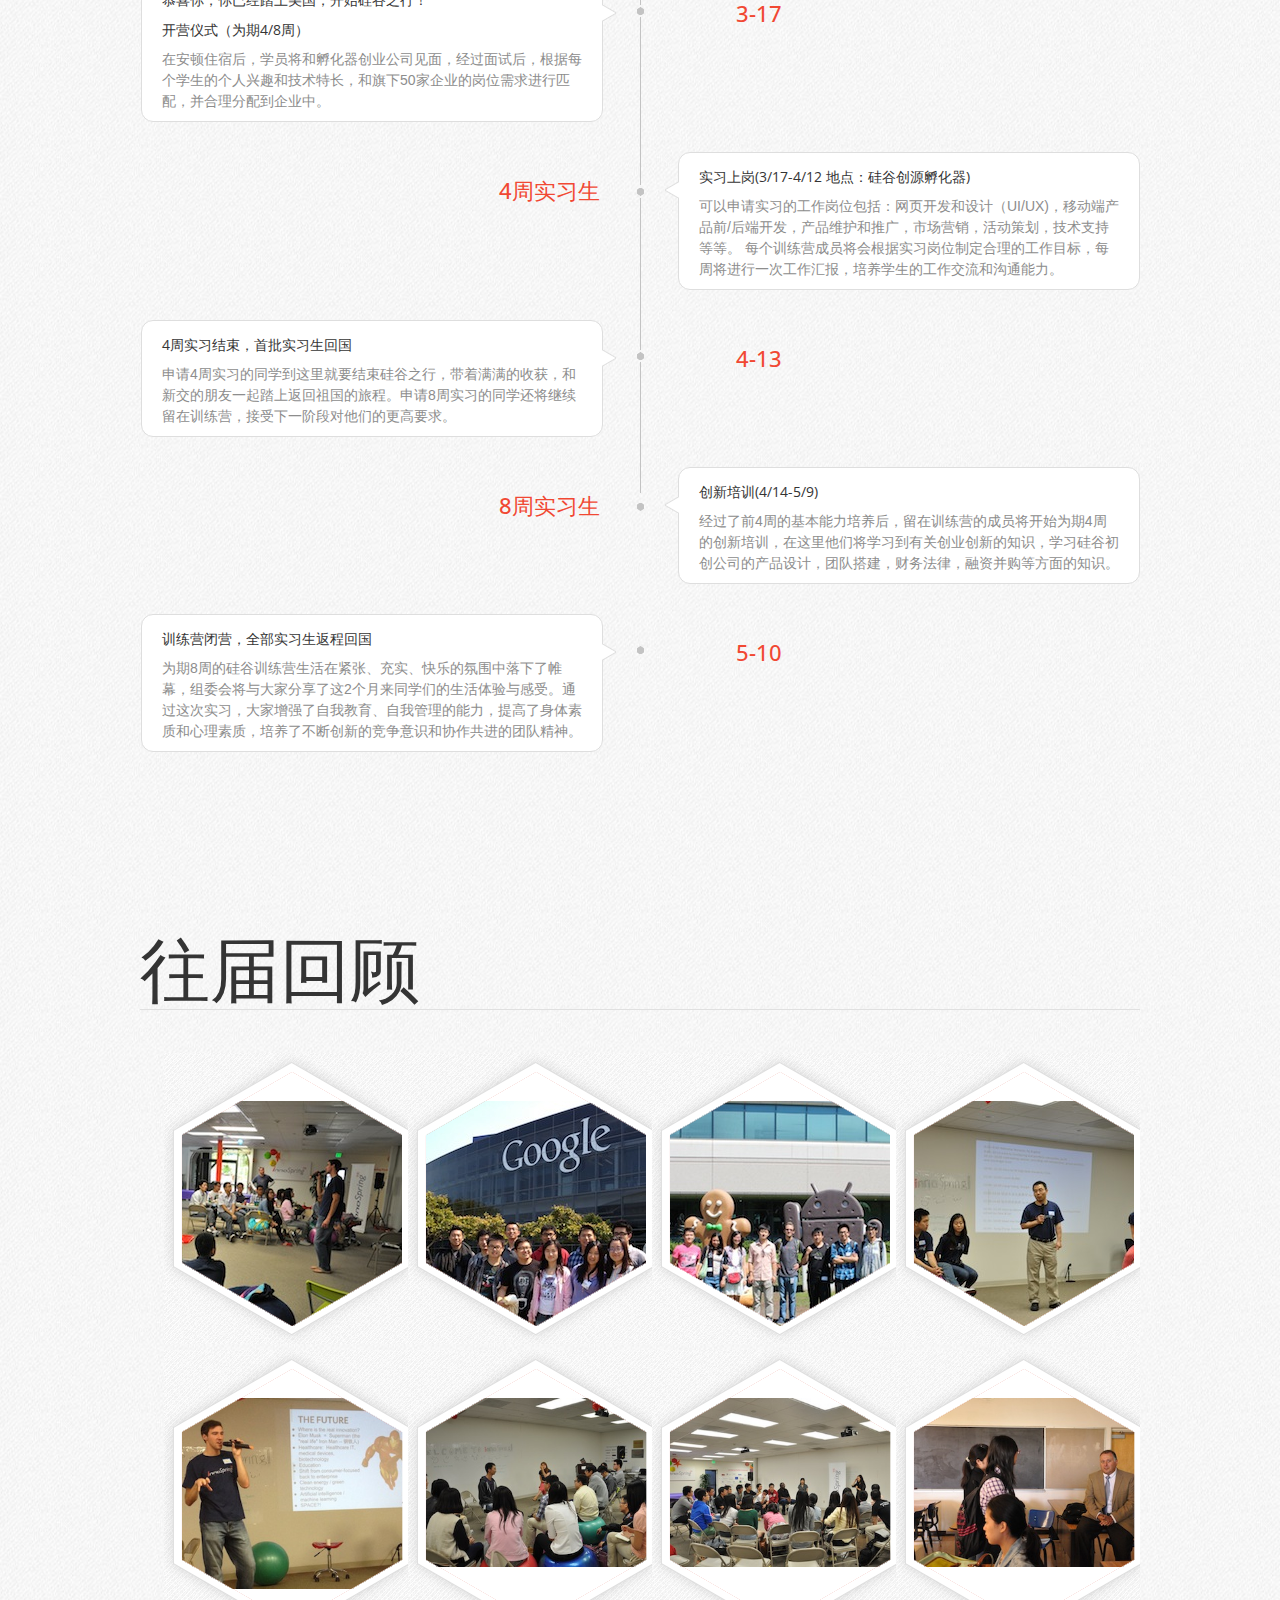
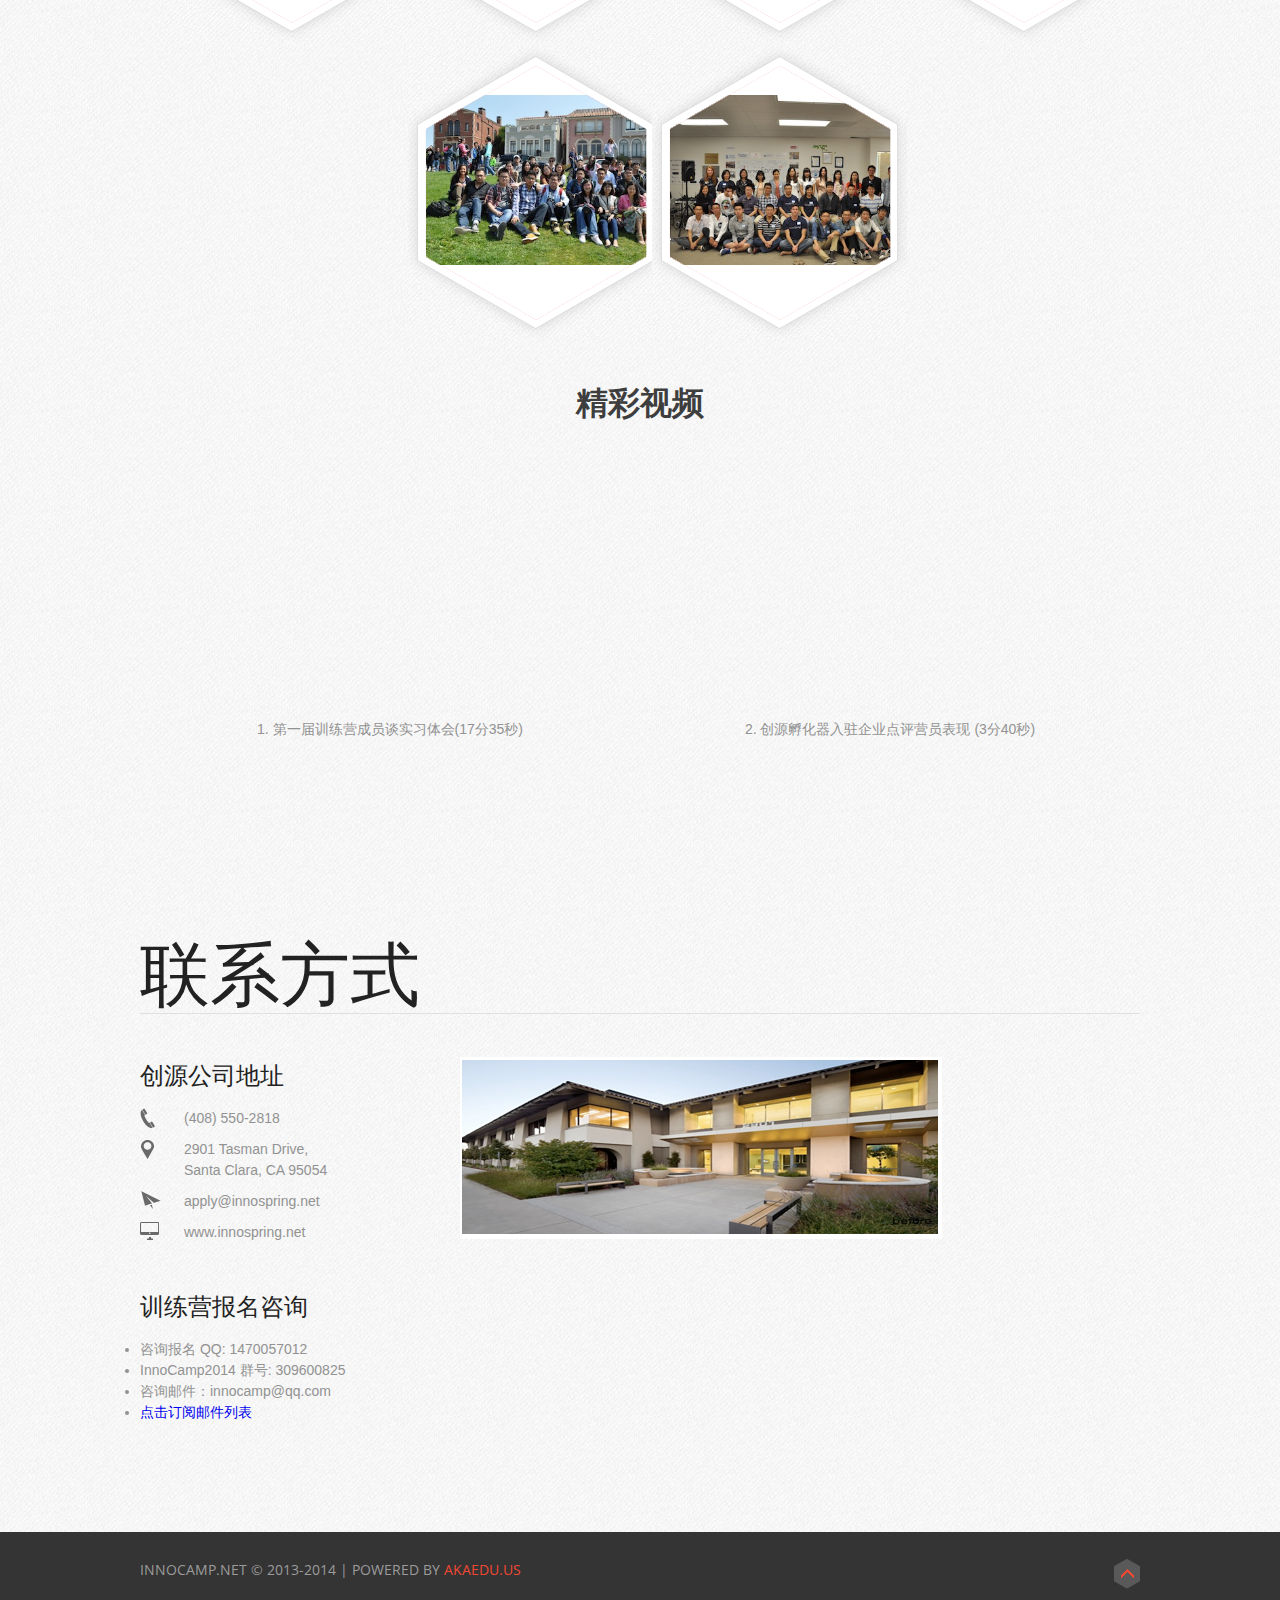
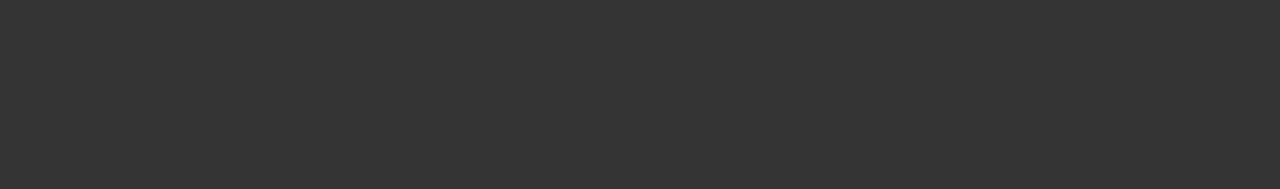
==== commit ac874c79: "M index.html" ====
--- a/index.html
+++ b/index.html
@@ -508,6 +508,7 @@
 				<li>咨询报名 QQ: 1470057012 </li>
 				<li>InnoCamp2014 群号: 309600825 </li>
 				<li>咨询邮件：innocamp@qq.com</li>
+				<li><a href="http://list.qq.com/cgi-bin/qf_invite?id=89ac35fd27e8fc1ac796b89074f0241bf02f86a13d3730b1" target="_blank">点击订阅邮件列表</a> </li>
 				
 			</div>
 
